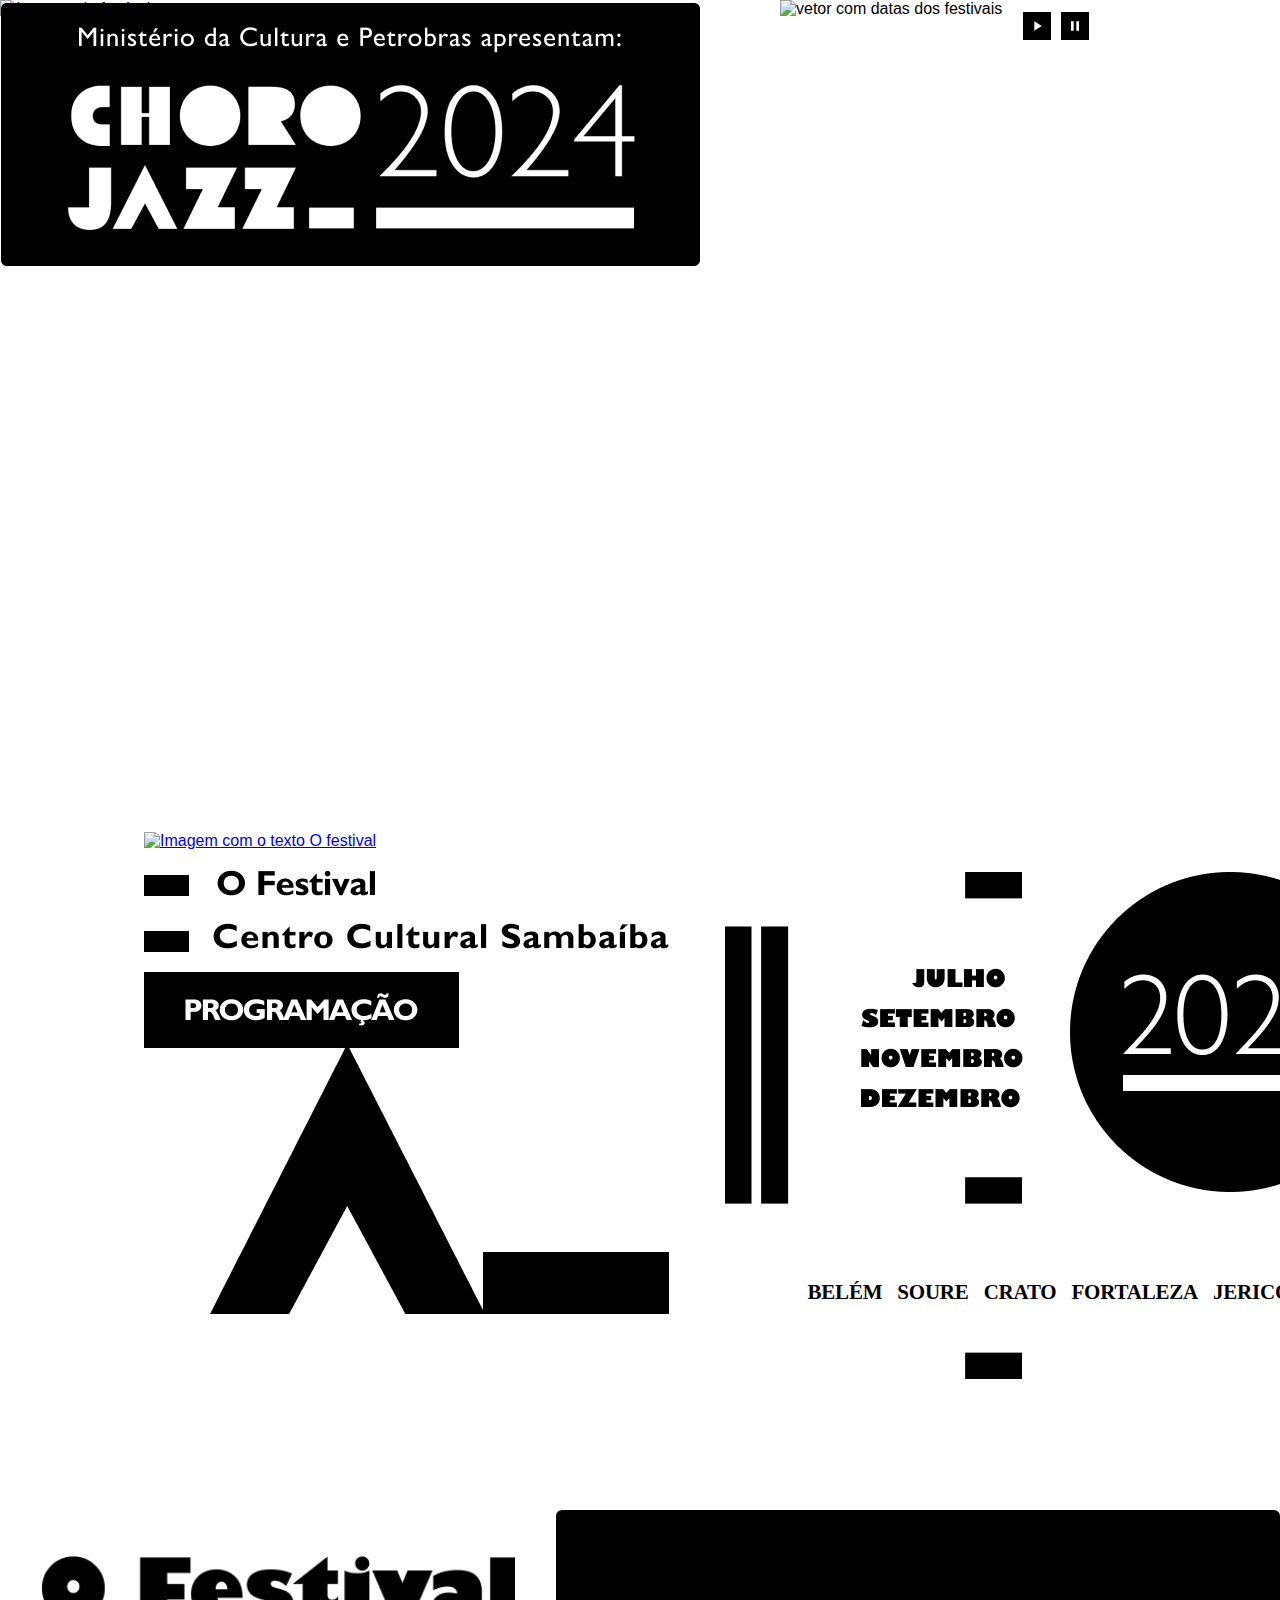
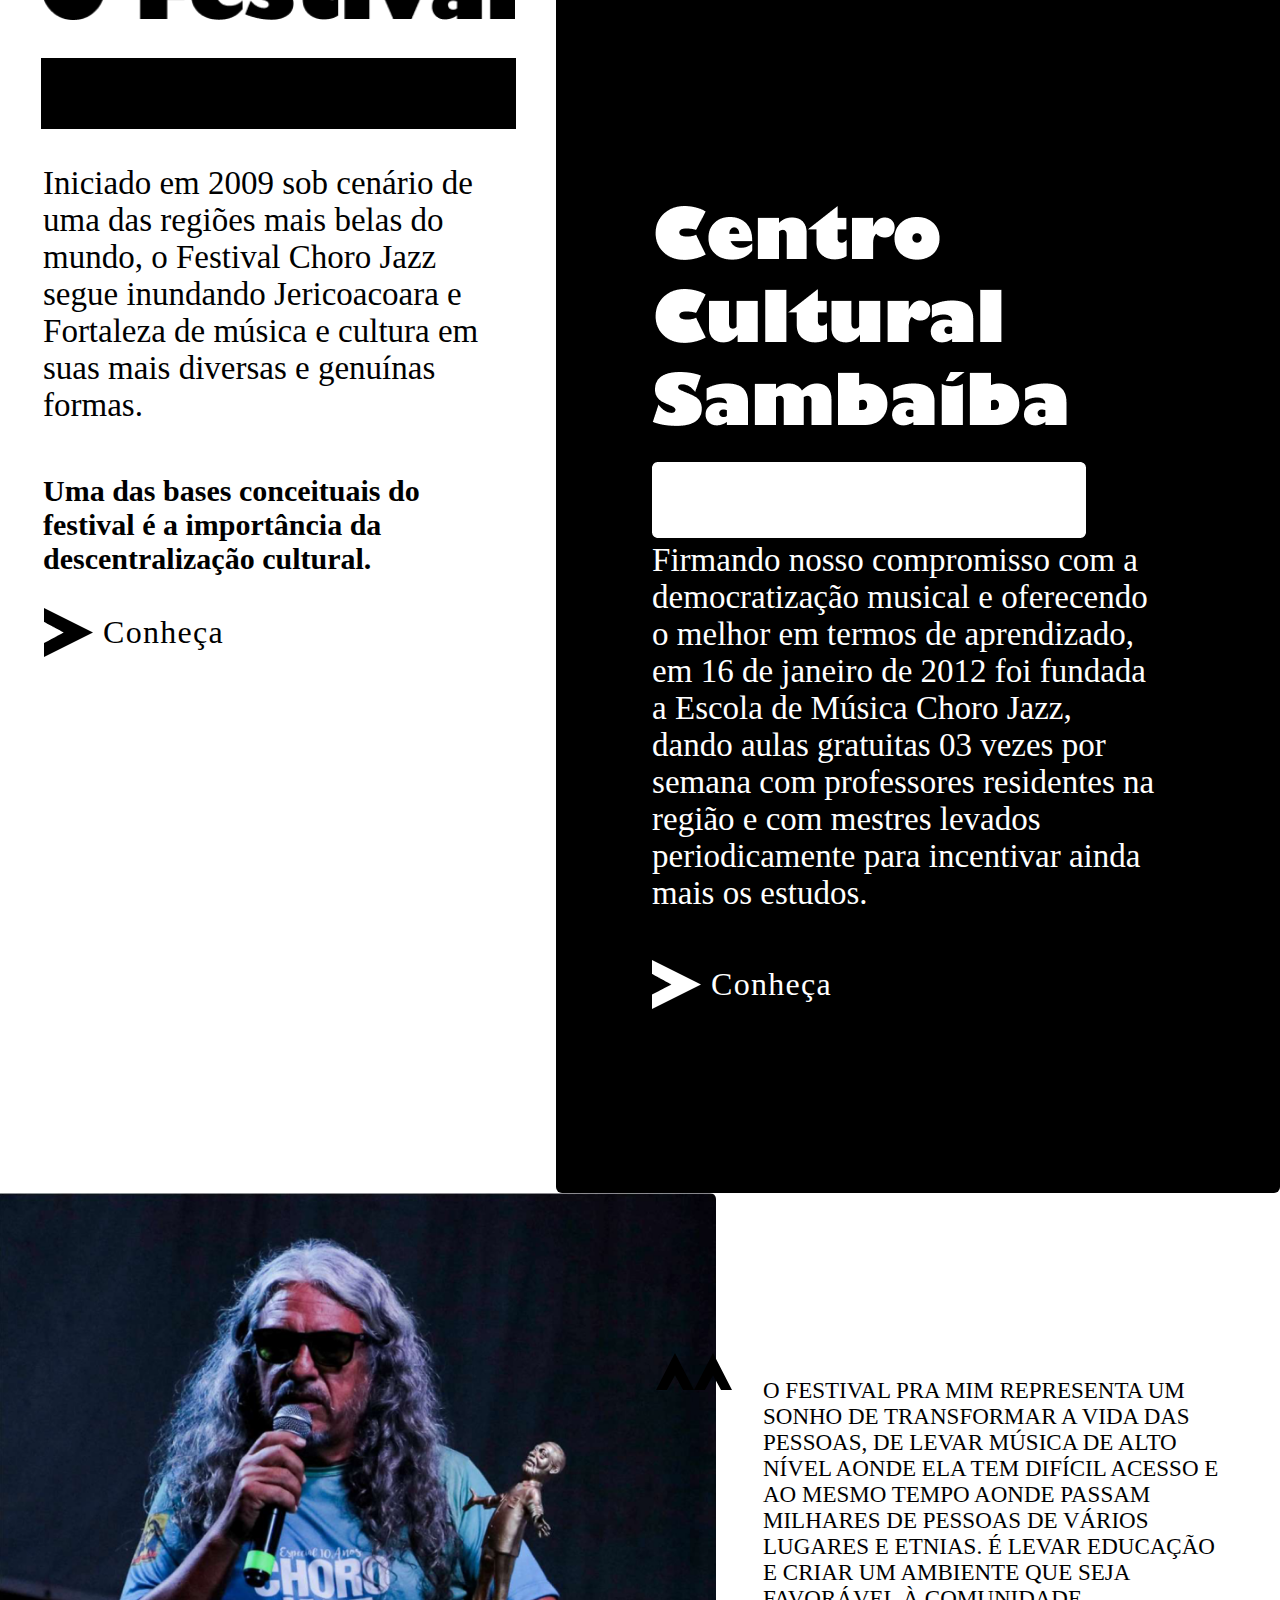
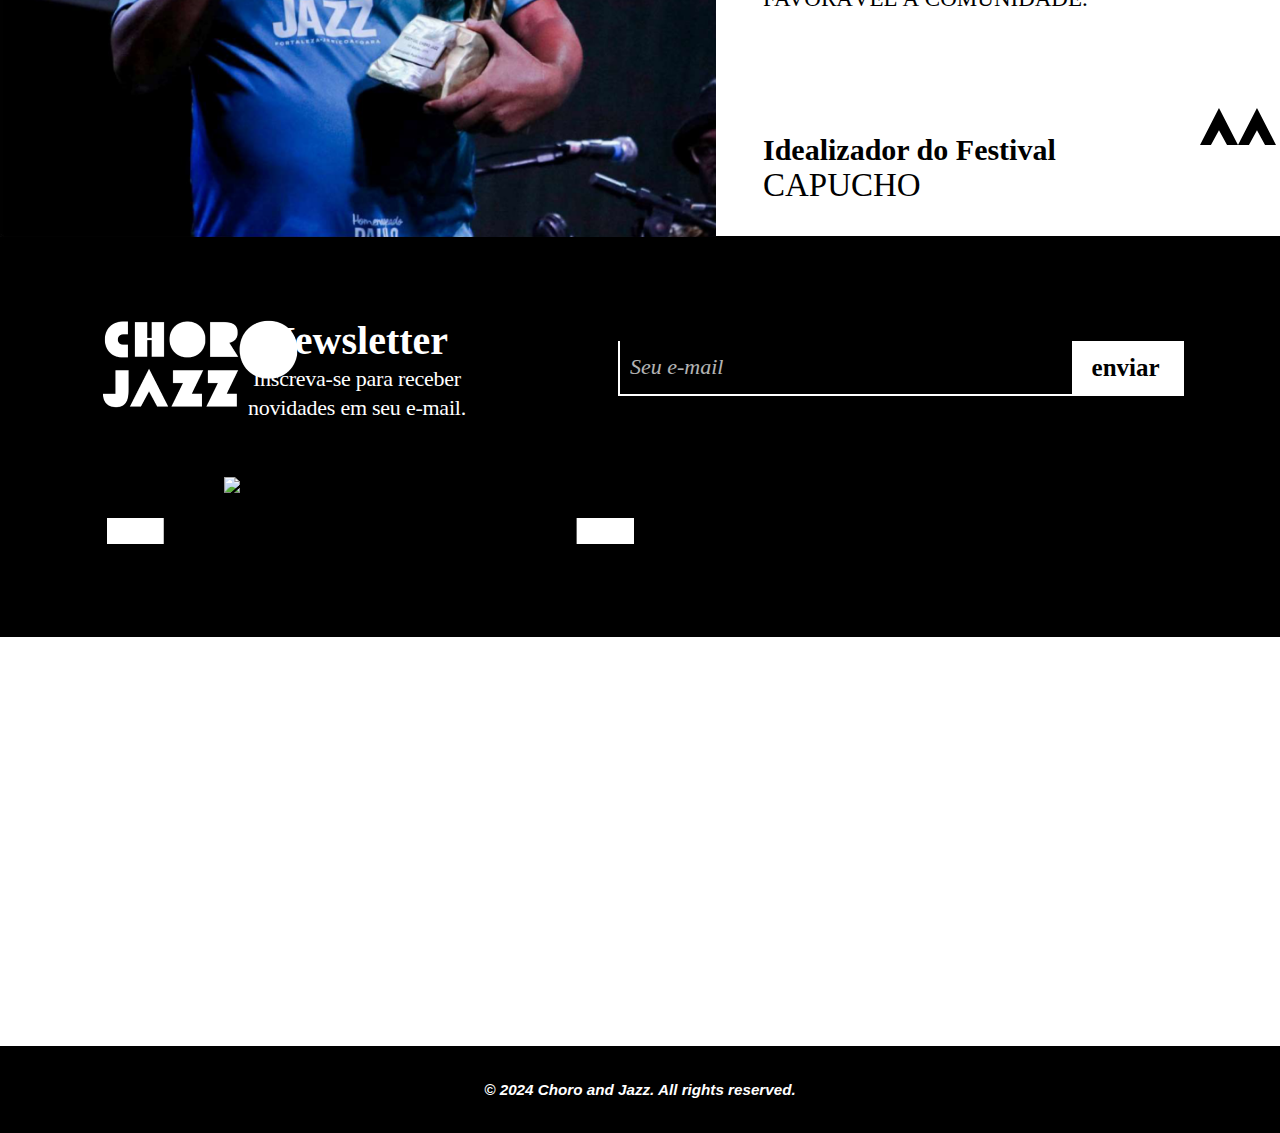
==== index.html @ 9f340dc6 "cookies, inclusão dos releases nos cards" ====
<!DOCTYPE html>
<html lang="pt-br">

<head>
    <meta charset="UTF-8" />
    <meta name="viewport" content="width=device-width, initial-scale=1.0" />
    <title>Choro Jazz Festival</title>
    <link rel="stylesheet" href="https://fonts.googleapis.com/css2?family=Gill+Sans+Ultra+Bold:wght@400&display=swap" />
    <link rel="stylesheet"
        href="https://fonts.googleapis.com/css2?family=Gill+Sans+Nova:ital,wght@0,300;0,400;0,500;0,600;0,700;1,400&display=swap" />
    <link rel="stylesheet" href="https://fonts.googleapis.com/css2?family=Gill+Sans+MT:wght@400;700&display=swap" />
    <link rel="stylesheet" href="index.css" />
</head>

<body>

    <header>
        <div class="image-container">
            <img class="rectangle-icon" src="public/images/capa.png" alt="Imagem do festival">
            <img class="logo-capa" src="assets/logo-capa.png" alt="Logo choro e jazz">
            <img class="vetor-capa" src="public/images/vectorcapa.png" alt="vetor com datas dos festivais">
            <div class="music-player">
                <audio id="audio" src="DÉO RIAN E REGIONAL IMPERIAL - 8ª EDIÇÃO FESTIVAL CHORO JAZZ.mp3"></audio>
                <button id="play" class="control-button">
                    <svg width="16" height="16" viewBox="0 0 24 24" fill="none" xmlns="http://www.w3.org/2000/svg">
                        <path d="M8 5V19L19 12L8 5Z" fill="white" />
                    </svg>
                </button>
                <button id="pause" class="control-button">
                    <svg width="16" height="16" viewBox="0 0 24 24" fill="none" xmlns="http://www.w3.org/2000/svg">
                        <path d="M6 19H10V5H6V19ZM14 5V19H18V5H14Z" fill="white" />
                    </svg>
                </button>
            </div>
        </div>
    </header>

    <section id="navegacao">

        <nav>
            <div class="nav-link">
                <ul class="festival-nav-link">
                    <li><a href="index.html"><img class="imagem-festival" src="public/images/inicio.png" alt="Imagem com o texto O festival"></a></li>
                    <li><a href="festival.html"><img class="imagem-festival" src="assets/festival.png" alt="Imagem com o texto O festival"></a></li>
                    <li><a href="sambaiba.html"><img class="imagem-sambaiba" src="assets/centrocultural.png" alt="Imagem Centro Cultural Samambaia"></a></li>
                    <li><a href="para.html"><img class="imagem-programacao" src="assets/programacao.png" alt="Imagem Programação"></a></li>
                </ul>
                <figure><img class="triangulo" src="assets/triangula.png" alt=""></figure>
            </div>
            <div class="year">
                <section>
                    <div class="meses">
                        <ul class="meses-list">
                            <li><img src="assets/julho.png" alt=""></li>
                            <li class="mesesNav"><img src="assets/setembro.png" alt=""></li>
                            <li class="mesesNav"><img src="assets/novembro.png" alt=""></li>
                            <li class="mesesNav"><img src="assets/dezembro.png" alt=""></li>
                        </ul>
                    </div>
                    <figure><img class="yearImg" src="assets/ano.png" alt=""></figure>
                </section>
                <ul class="meses-navigation">
                    <li><a href="para.html">Belém</a></li>
                    <li><a href="para.html">Soure</a></li>
                    <li><a href="crato.html">Crato</a></li>
                    <li><a href="fortaleza.html">Fortaleza</a></li>
                    <li><a href="jericoacora.html">Jericoacoara</a></li>
                </ul>
            </div>
        </nav>
    </section>
    <main>

        <section class="festival">

            <div class="collum">
                <figure>
                    <img class="fest" src="assets/ofestival.png" alt="">

                </figure>
                <figure><img class="retangulo" src="assets/rectangle-7.png" alt=""></figure>

                <p class="descricao-festival">Iniciado em 2009 sob cenário de uma das regiões mais belas do mundo, o
                    Festival Choro Jazz segue inundando Jericoacoara e Fortaleza de música e cultura em suas mais
                    diversas e genuínas formas.</p>
                <br>
                <p class="descricao-festival">
                    <span>Uma das bases conceituais do festival é a importância da descentralização cultural.</span>
                </p>


                <div class="vetorfest">
                    <a href="" target="_blank">
                        <img src="assets/Vector.png" alt="">
                        
                        <a href="festival.html"><span>Conheça</span></a>
                    </a>
                </div>

            </div>
            <div class="collum2">

                <div class="centro">
                    <figure>
                        <img class="cent" src="public/images/cent.png" alt="">

                    </figure>
                    <figure><img class="cent-retangulo" src="assets/retanguloBranco.png" alt="Retangulo branco">
                    </figure>

                    <p>Firmando nosso compromisso com a democratização musical e oferecendo o melhor em termos de
                        aprendizado, em 16 de janeiro de 2012 foi fundada a Escola de Música Choro Jazz, dando aulas
                        gratuitas 03 vezes por semana com professores residentes na região e com mestres levados
                        periodicamente para incentivar ainda mais os estudos.

                    </p>

                    <div class="vetor">
                        <a href="" target="_blank">
                            <img src="assets/vectorbranco.png" alt="">
                            
                            <a href="sambaiba.html"><span id="text">Conheça</span></a>
                        </a>
                    </div>
                </div>



            </div>

        </section>

        <section class="festival">

            <div class="collumFoto">

                <figure>
                    <img class="fotoCapucho" src="public/images/capuchofoto.png" alt="Fodo capucho">
                </figure>

            </div>

            <div class="collum3">

                <div class="setas">
                    <figure>
                        <img class="seta" src="assets/vetorcima.svg" alt="">

                    </figure>
                    <figure>
                        <img class="seta" src="assets/vetorcima.svg" alt="">

                    </figure>
                </div>

                <p id="capuchoText">O FESTIVAL PRA MIM REPRESENTA UM SONHO DE TRANSFORMAR A VIDA DAS PESSOAS, DE LEVAR
                    MÚSICA DE ALTO NÍVEL AONDE ELA TEM DIFÍCIL ACESSO E AO MESMO TEMPO AONDE PASSAM MILHARES DE PESSOAS
                    DE VÁRIOS LUGARES E ETNIAS. É LEVAR EDUCAÇÃO E CRIAR UM AMBIENTE QUE SEJA FAVORÁVEL À COMUNIDADE.
                </p>

                <div class="setas" id="seta2">
                    <figure>
                        <img class="seta" src="assets/vetorcima.svg" alt="">

                    </figure>
                    <figure>
                        <img class="seta" src="assets/vetorcima.svg" alt="">

                    </figure>
                </div>

                <div class="nameCapucho">
                    <p class="name">
                        CAPUCHO<br>
                        <span class="role">Idealizador do Festival</span>
                    </p>
                </div>


            </div>


        </section>
    </main>
    <footer class="shape-with-text-17">
        <div class="flex-row-b-18">
            <div class="logo-footer"><img class="logoFooter" src="assets/logo-footer-1.png" alt=""></div>
            <div>
                <div class="newsletter-container">
                    <h2 class="newsletter">Newsletter</h2>
                    <p class="inscreva">Inscreva-se para receber<br />novidades em seu e-mail.</p>
                </div>
            </div>
            <div style="display: flex; flex-direction: column; padding-top: 0.5em;">
                <form id="newsletterForm" action="https://formspree.io/f/mzzpbrlb" method="POST">
                    <div class="inputform">
                        <input type="email" id="email" name="email" class="rectangle-1a" placeholder="Seu e-mail" required>
                        <button type="submit" class="rectangle-1b">
                            <span class="enviar">enviar</span>
                        </button>
                    </div>
                </form>
                <div id="successMessage2" style="display:none; color:green; margin-top:10px;">Formulário enviado com sucesso!</div>
            </div>
        </div>
        <div class="vector-1d"></div>

   
    </footer>
     <!--Botão subir ao topo-->

     <!-- <button class="btn-topo" onclick="topFunction()" id="myBtn">Subir</button> -->

     <!---->
    <div vw class="enabled">
        <div vw-access-button class="active"></div>
        <div vw-plugin-wrapper>
          <div class="vw-plugin-top-wrapper"></div>
        </div>
      </div>
      <script src="https://vlibras.gov.br/app/vlibras-plugin.js"></script>
      <script>
        new window.VLibras.Widget('https://vlibras.gov.br/app');
      </script>


    <img class="patrocinios" src="public/images/regua web.png" alt="Régua de patrocinadores">
    <div class="reservados">
        <h3>© 2024 Choro and Jazz. All rights reserved.</h3>
    </div>

    <script src="script.js"></script>
    <script src="cookies.js"></script>
    <script src="formfooter.js"></script>

</body>


</html>
---- index.css ----
/* Reset de margens, paddings e box-sizing */
* {
    margin: 0;
    padding: 0;
    box-sizing: border-box;
}

html,
body {
    width: 100%;
    height: 100%;
}

/* Estilos gerais */
body {
    scrollbar-width: thin;
    scrollbar-color: #000 #ccc;
    line-height: normal;
    font-family: "Gill Sans Nova", sans-serif;
    /* Defina sua fonte padrão */
}

/* Container principal */
.main-container {
    overflow: hidden;
}

/* Garante que todos os elementos dentro de .main-container usem box-sizing: border-box */
.main-container,
.main-container * {
    box-sizing: border-box;
}

/* Remove outline padrão de inputs, selects, etc. */
input,
select,
textarea,
button {
    outline: 0;
}

/* Estilização da scrollbar para navegadores Webkit */
::-webkit-scrollbar {
    width: 12px;
    height: 12px;
}

::-webkit-scrollbar-thumb {
    background-color: #000;
    border-radius: 10px;
    border: 2px solid #fff;
}

::-webkit-scrollbar-track {
    background-color: #fff;
    border-radius: 10px;
}

.image-container {
    position: relative;
    display: flex;
    justify-content: center;
    align-items: flex-end;
    width: 100%;
    height: 776px;
    overflow: hidden;
}

.rectangle-icon {
    position: absolute;
    top: 0;
    left: 0;
    width: 100%;
    height: 100%;
    object-fit: cover;
    z-index: -1;
}


.logo-capa {
    border-radius: 6px;
    background-color: #000;
    width: 699px;
    height: 263px;
    position: absolute;
    bottom: 0;
    z-index: 0;
    top: 3px;
    left: 1px;
}


.vetor-capa {
    width: 100%;
    max-width: 500px;
    height: auto;
    position: absolute;
    top: 0;
    right: 0;
    z-index: 1;
}


/*navegação nova*/

#navegacao {
    display: flex;
    justify-content: center;
    width: 100%;
}

nav {
    display: flex;
    justify-content: space-around;
    align-items: center;
    margin-top: 5rem;
    margin-left: -33rem;
    width: 100%;

}

.nav-link {
    margin-left: 15rem;
}


.festival-nav-link {
    padding-left: 10rem;
    margin-top: -2rem;

}

.festival-nav-link li {
    list-style: none;
    padding: 0.5rem;
}

.triangulo {
    padding-left: 14.6em;
    margin-top: -1em;
}


.music-player {
    display: flex;
    align-items: center;
    gap: 10px;
    margin-bottom: 46rem;
    margin-left: 52rem;
    z-index: 2;
}

.control-button {
    padding: 6px;
    font-size: 6px;
    color: #fff;
    background-color: #000000;
    border: none;
    cursor: pointer;
    transition: background-color 0.3s ease;
    display: flex;
    align-items: center;
    justify-content: center;
}

.control-button:hover {
    background-color: #00000068;
}

.control-button svg {
    fill: #fff;
}

.year {
    display: flex;
    flex-direction: column;
    align-items: center;
    margin-left: 3em;

    width: 100%;
}

.year section {
    display: flex;
}

.yearImg {
    padding-left: 3rem;

}

.meses {
    background-image: url('assets/mesesBg.png');
    background-repeat: no-repeat;
    background-position: right;
    width: 297px;
    height: 507px;
}

.meses-list {
    margin-top: 5rem;
    padding-left: 8rem;

}

.meses-list li {
    list-style: none;
    padding-top: 1rem;
    justify-content: flex-end;
}

.meses-list li:first-child {
    padding-left: 3.7rem;
}

.mesesNav {
    padding-left: .5rem;
    width: 155px;
}

.meses-navigation {
    display: flex;
    width: 500px;
    gap: 15px;
    margin-top: -6rem;
}

.meses-navigation li {
    list-style: none;

}

.meses-navigation li a {
    text-decoration: none;
    text-transform: uppercase;
    color: #000;
    font-family: "Gill Sans Nova";
    font-size: 21px;
    font-style: normal;
    font-weight: 600;
    line-height: 94%;
    /* 19.74px */
    letter-spacing: -0.21px;
}

/*main*/
.festival {
    display: flex;
    justify-content: center;
    margin-top: 12rem;

}

.collum {
    display: flex;
    flex-direction: column;
    align-items: center;
    background: #FFF;
    margin-top: 6rem;
    flex: 1;
    height: 1187px;
}

.collum3 {
    display: flex;
    flex-direction: column;
    align-items: center;
    background: #FFF;
    margin-top: -12rem;
    flex: 1;
    width: 720px;
    height: 643px;
}

.collum3 p {
    display: flex;
    flex-direction: column-reverse;
    width: 470px;
    color: #000;
    font-family: "Gill Sans Nova";
    font-size: 33px;
    font-style: normal;
    font-weight: 400;
    padding-top: 2rem;

}

.collum3 p span {
    color: #000;
    font-family: "Gill Sans Nova";
    font-size: 30px;
    font-style: normal;
    font-weight: 700;

}

.collum2 {
    display: flex;
    flex-direction: column;
    justify-content: center;
    background: #FFF;
    min-height: 726px;
    flex: 1;



}

.fest {
    width: 475px;
    margin-top: -4rem;

}

.retangulo {
    padding-top: 34px;
    width: 475px;
}

.collum p {
    display: flex;
    flex-direction: column-reverse;
    width: 470px;
    color: #000;
    font-family: "Gill Sans Nova";
    font-size: 33px;
    font-style: normal;
    font-weight: 400;
    padding-top: 2rem;

}

.collum p span {
    color: #000;
    font-family: "Gill Sans Nova";
    font-size: 30px;
    font-style: normal;
    font-weight: 700;

}

.vetor {
    display: flex;
    justify-content: center;
    align-items: center;
    height: 49px;
    margin-right: 28rem;
    margin-top: 2rem;
}

/* Estilos do link */
.vetor a {
    display: flex;
    align-items: center;
    color: #000;
    font-family: "Gill Sans MT";
    font-size: 32px;
    font-style: normal;
    font-weight: 400;
    line-height: 94%;
    letter-spacing: 1.28px;
    text-decoration: none;
    text-align: center;
}

.vetor a img {
    margin-right: 10px;
}

.vetor a span {
    display: inline-block;
}

.vetorfest {
    display: flex;
    justify-content: center;
    align-items: center;
    height: 49px;
    margin-left: -18em;
    margin-top: 2rem;
}


.vetorfest a {
    display: flex;
    align-items: center;
    color: #000;
    font-family: "Gill Sans MT";
    font-size: 32px;
    font-style: normal;
    font-weight: 400;
    line-height: 94%;
    /* 30.08px */
    letter-spacing: 1.28px;
    text-decoration: none;
    text-align: center;
}

.vetorfest a img {
    margin-right: 10px;
}

.vetorfest a span {
    display: inline-block;
}

.collum2 {
    background-color: #000000;
    border-radius: 6px;
    padding: -9rem;
}

.centro {
    padding-top: 4rem;
    margin-left: 6rem;

}

.collum2 h1 {
    display: flex;
    align-items: flex-start;
    justify-content: flex-start;
    color: #FFF;
    width: 319px;
    font-family: "Gill Sans MT";
    font-size: 45px;
    font-style: normal;
    font-weight: 700;
    line-height: 110%;
    letter-spacing: 1.05px;
    text-decoration: none;
    z-index: 39;
}

.collum2 img {
    padding-top: 2rem;
}

.collum2 p {
    width: 505px;
    color: #FFF;
    font-family: "Gill Sans Nova";
    font-size: 33px;
    font-style: normal;
    font-weight: 400;
}

#text {
    padding-top: 2rem;
    color: #FFF;
}


.festival2 {
    margin-top: -15rem;
}

.setas {
    display: flex;
    justify-content: flex-start;
    margin-top: 10rem;
    margin-left: -38rem;
    margin-bottom: -3rem;
}


#capuchoText {

    display: flex;
    flex-direction: column;
    align-items: center;
    background: #FFF;
    flex: 1;
    color: #000;
    font-family: "Gill Sans Nova";
    font-size: 23px;
    font-style: normal;
    font-weight: 300;
    
    

}

.btn-topo {
    display: none; /* Inicialmente escondido */
    position: fixed;
    bottom: 20px;
    right: 20px;
    font-size: 16px;
    padding: 10px 20px;
    background-color: #000;
    color: white;
    border: none;
    border-radius: 5px;
    cursor: pointer;
}

.fotoCapucho {
    display: flex;
    flex-direction: column;
    align-items: center;
    flex: 1;
    width: 716px;
    min-height: 643px;
    left: -1px;
    margin-top: -12rem;
    border-radius: 0 6px 0 0;

}

#seta2 {
    margin-left: 0;
    margin-right: -30rem;
    margin-top: 0.5rem;
}

.name {
    color: #000;
    font-family: "Gill Sans Nova";
    font-size: 23px;
    font-style: normal;
    font-weight: 700;
    margin-bottom: 2rem;

}

.name span {
    color: #000;
    font-family: "Gill Sans Nova";
    font-size: 22px;
    font-style: normal;
    font-weight: 300;

}

.conheca {
    display: flex;
    align-items: flex-start;
    justify-content: flex-start;
    height: 2.53%;
    top: 89.3%;
    left: 23.52%;
    color: #FFF;
    font-family: "Gill Sans MT";
    font-size: 32px;
    font-style: normal;
    font-weight: 400;
    line-height: 94%;
    letter-spacing: 1.28px;
    text-decoration: none;
    z-index: 9;
}

.shape-with-text-17 {
    display: flex;
    width: 100%;
    height: 432px;
    background: #000000;
    flex-direction: column;
    margin-top: -2rem;
}

.flex-row-b-18 {
    display: flex;
    justify-content: space-between;
    padding: 6rem;

}

.newsletter-container {
    display: flex;
    flex-direction: column;
    align-items: center;
    margin-top: 1rem;
    margin-left: -13rem;

}


.newsletter {
    display: flex;
    align-items: flex-start;
    justify-content: center;
    color: #FFF;
    text-align: center;
    font-family: "Gill Sans Nova";
    font-size: 40px;
    font-style: normal;
    font-weight: 700;


}

.logo-footer {
    display: flex;
    justify-content: center;
    align-items: center;


}

.inputform {
    display: flex;
    justify-content: center;
    align-items: flex-end;
    margin-top: 2rem;

}

.rectangle-1a {
    width: 456px;
    height: 55px;
    background: transparent;
    border-left: 2px solid #FFF;
    border-bottom: 2px solid #FFF;
    border-right: 2px solid #FFF;
    border-top: none;
    color: #FFF;
    font-family: "Gill Sans Nova";
    font-size: 22px;
    font-style: italic;
    font-weight: 400;
    padding-left: 10px;
}

.rectangle-1a:focus {
    border-color: #FFF;
    background: transparent;
}

.rectangle-1a::placeholder {
    color: #FFF;
    opacity: 0.7;
}

.seu-e-mail {
    color: #FFF;
    font-family: "Gill Sans Nova";
    font-size: 22px;
    font-style: italic;
    font-weight: 400;
    line-height: 32.12px;
    text-align: center;
}



.rectangle-1b {
    border: none;
    width: 110px;
    height: 55px;
    background: #ffffff;
}

.enviar {
    display: flex;
    align-items: center;
    justify-content: flex-start;
    color: #000;
    font-family: "Gill Sans Nova";
    font-size: 25px;
    font-style: normal;
    font-weight: 700;
    margin-left: 1.1rem;

}

.inscreva {
    display: flex;
    align-items: flex-start;
    justify-content: center;
    width: 218px;
    height: 51.33%;
    top: 48.67%;
    left: 21.39%;
    z-index: 18;
    color: #FFF;
    text-align: center;
    font-family: "Gill Sans Nova";
    font-size: 22px;
    font-style: normal;
    font-weight: 500;
    line-height: 133%;
    letter-spacing: -0.242px;
}

.vector-1d {
    display: flex;
    align-items: flex-start;
    justify-content: flex-start;
    margin-left: 6.7rem;
    width: 527px;
    height: 26px;
    background: url(public/images/vectorpatrocinadores.png) no-repeat left;
}


.patrocinios {
    display: flex;
    flex-direction: column;
    align-items: center;
    margin-left: 14rem;
    margin-top: -10rem;
    margin-bottom: -5rem;
    width: 1188px;
    height: 649px;

}

.reservados {
    display: flex;
    align-items: center;
    justify-content: center;
    color: #ffffff;
    background-color: #000;
    width: 100%;
    height: 87px;
    text-align: left;
    font-family: 'GillSansNova-BookItalic', sans-serif;
    font-weight: 400;
    font-style: italic;
    font-size: 13px;
    line-height: normal;
}

@media only screen and (min-width: 768px) and (max-width: 1024px) {

   

    .logo-capa {
        border-radius: 6px;
        background-color: #000;
        position: absolute;
        bottom: 0;
        z-index: 0;
        top: 3px;
        left: 1px;
    }

    .vetor-capa {
        display: none;
    }

    .music-player {
        display: flex;
        align-items: center;
        margin-left: 43rem;
    }

    .control-button {
        padding: 6px;
        font-size: 6px;
        color: #fff;
        background-color: #000000;
        border: none;
        cursor: pointer;
        transition: background-color 0.3s ease;
        display: flex;
        align-items: center;
        justify-content: center;
    }

    .control-button:hover {
        background-color: #00000068;
    }

    .control-button svg {
        fill: #fff;
    }


    .triangulo {
        margin-right: -3rem;
        margin-left: -0.1rem;
    }

    #navegacao {
        display: flex;
        justify-content: center;
        width: 100%;
        margin-left: rem;
    }

    nav {
        display: flex;
        flex-direction: column;
        align-items: center;
        margin-top: 5rem;
        width: 100%;
        gap: 7rem;
    }

    .nav-link {
        margin-bottom: 3rem;

    }

    .year {
        display: flex;
        flex-direction: column;
        align-items: center;
        width: 100%;
        margin-left: 24rem;
    }

    .meses-navigation li a {
        font-size: 24px;
    }

    .festival {
        display: flex;
        flex-direction: column;
        align-items: center;
        padding-top: 10rem;
        gap: 5rem;
    }

    .centro {
        width: 80%;
        height: 1650px;
        margin-left: 7rem;

    }

    .cent {
        width: 559px;
        height: 313px;


    }

    .cent-retangulo {
        width: 560px;
        height: 90px;


    }

    .collum2 p {
        display: flex;
        background-color: #000000;
        border-radius: 6px;
        margin-top: 4rem;
        width: 77%;
        font-size: 40px;

    }

    .festival {
        display: flex;
        justify-content: center;
        margin-top: 12rem;

    }

    .fest {
        width: 675px;

    }

    .retangulo {
        padding-top: 34px;
        width: 675px;
    }

    .collum p {
        width: 77%;
        font-size: 40px;

    }

    .collum3 {
        margin-top: 1rem;
    }

    .collum p span {
        font-size: 47px;
        

    }

    .vetor {
        margin-left: 1.9rem;
        margin-top: 2rem;
    }

    .vetor img {
        width: 45px;
    }

    .vetorfest {
        padding: 6rem;
        margin-left: -24rem;
    }

    .vetorfest img {
        width: 55px;
    }

    .vetorfest a span {
        font-size: 55px;
    }

    .vetor a span {
        font-size: 46px;
    }

    .fotoCapucho {
        display: flex;
        flex-direction: column;
        align-items: center;
        margin-top: -22rem;
        width: 873px;
        height: 671px;
        border-radius: 6px;

    }

    #capuchoText {
        padding: 9rem;
        display: flex;
        flex-direction: column;
        align-items: center;
        font-size: 30px;
        margin-top: 1rem;
        width: 110%;
    }

    .setas {
        display: none;
    }

    .name {
        margin-top: -7rem;
        margin-left: -2rem;
    }

    .flex-row-b-18 {
        display: flex;
        flex-direction: column;
        align-items: flex-start;
        margin-top: -2rem;

    }

    .newsletter-container {
        display: flex;
        flex-direction: column;
        align-items: center;
        margin-top: -7rem;
        margin-left: 16rem;

    }

    .rectangle-1a {
        width: 350px;
        margin-left: 0.7rem;
    }


    .patrocinios {
        width: 739px;
        height: 466px;
        margin-left: 4rem;  

}
}


/* Media Query para celulares */
@media only screen and (min-width: 320px) and (max-width: 767px) {


   
    .logo-capa {
        border-radius: 6px;
        background-color: #000;
        width: 397px;
        height: 143px;
        position: absolute;
        top: 3px;
        left: 1px;
    }

    .vetor-capa {
        display: none;
    }

    .festival-nav-link img {
        max-width: 100%;
        height: auto;
        display: block;

    }

    .imagem-festival {
        width: 159px;
    }

    .music-player {
        margin-bottom: 37rem;
        margin-left: 19rem;
    }

    .triangulo {
        margin-left: -11em;
        height: 212px;

    }

    .vector-programacao {
        display: flex;
        margin-left: 11.1rem;
        margin-top: 4.7rem;
    }

    #navegacao {
        display: flex;
        justify-content: center;
        width: 100%;
        margin-left: 4em;
    }

    nav {
        margin-top: 5rem;
        margin-left: -43rem;
        width: 100%;
        margin-top: -22rem;
    }

    .nav-link {
        margin-bottom: 3rem;
    }

    .meses {
        margin-left: -36rem;
        margin-top: 49rem;
    }

    .meses-navigation {
        list-style-type: none;
        padding: 0;
        margin-right: 44.6rem;
    }

    .meses-navigation li {
        margin-bottom: 0.5rem;

    }

    .meses-navigation li a {
        display: block;
        font-size: 12px;
        font-weight: 800;
        text-decoration: none;
        color: #000;
    }

    .yearImg {
        margin-left: -25rem;
        margin-bottom: -102rem;
    }


    .festival {
        display: flex;
        flex-direction: column;
        align-items: center;
        padding-top: 30rem;
        gap: 5rem;

    }

    .centro {
        height: 1090px;
        margin-left: -3rem;

    }

    .cent {
        width: 359px;
        height: 213px;
        margin-left: 4rem;

    }

    .cent-retangulo {
        width: 360px;
        height: 90px;
        margin-left: 4rem;

    }

    .centro p {
        width: 80%;
        font-size: 28px;
        margin-left: 4rem;
        margin-top: 3rem;

    }

    .vetor {
        padding: 2rem;
        margin-right: 8rem;
    }

    .vetor img {
        width: 35px;
    }

    .vetorfest {
        padding: 2rem;
        margin-left: -11rem;
    }

    .vetorfest img {
        width: 35px;
    }


    .fest {
        width: 375px;
        margin-top: 3rem;
    }

    .retangulo {
        width: 375px;
        height: 86px;
        margin-top: -1rem;
    }

    .collum p {
        width: 90%;
        font-size: 30px;

    }

    .collum p span {
        font-size: 28px;

    }

    #capuchoText {
        display: flex;
        flex-direction: column;
        align-items: center;
        font-size: 16px;
        margin-top: 1rem;
    }

    .setas {
        display: none;
    }

    .fotoCapucho {
        display: flex;
        flex-direction: column;
        align-items: center;
        width: 783px;
        height: 671px;
        border-radius: 6px;

    }

    .patrocinios {
        width: 381px;
        height: 241px;
        margin-left: 1rem;
        margin-top: 0.1rem;
        margin-bottom: 1rem;
    }

}
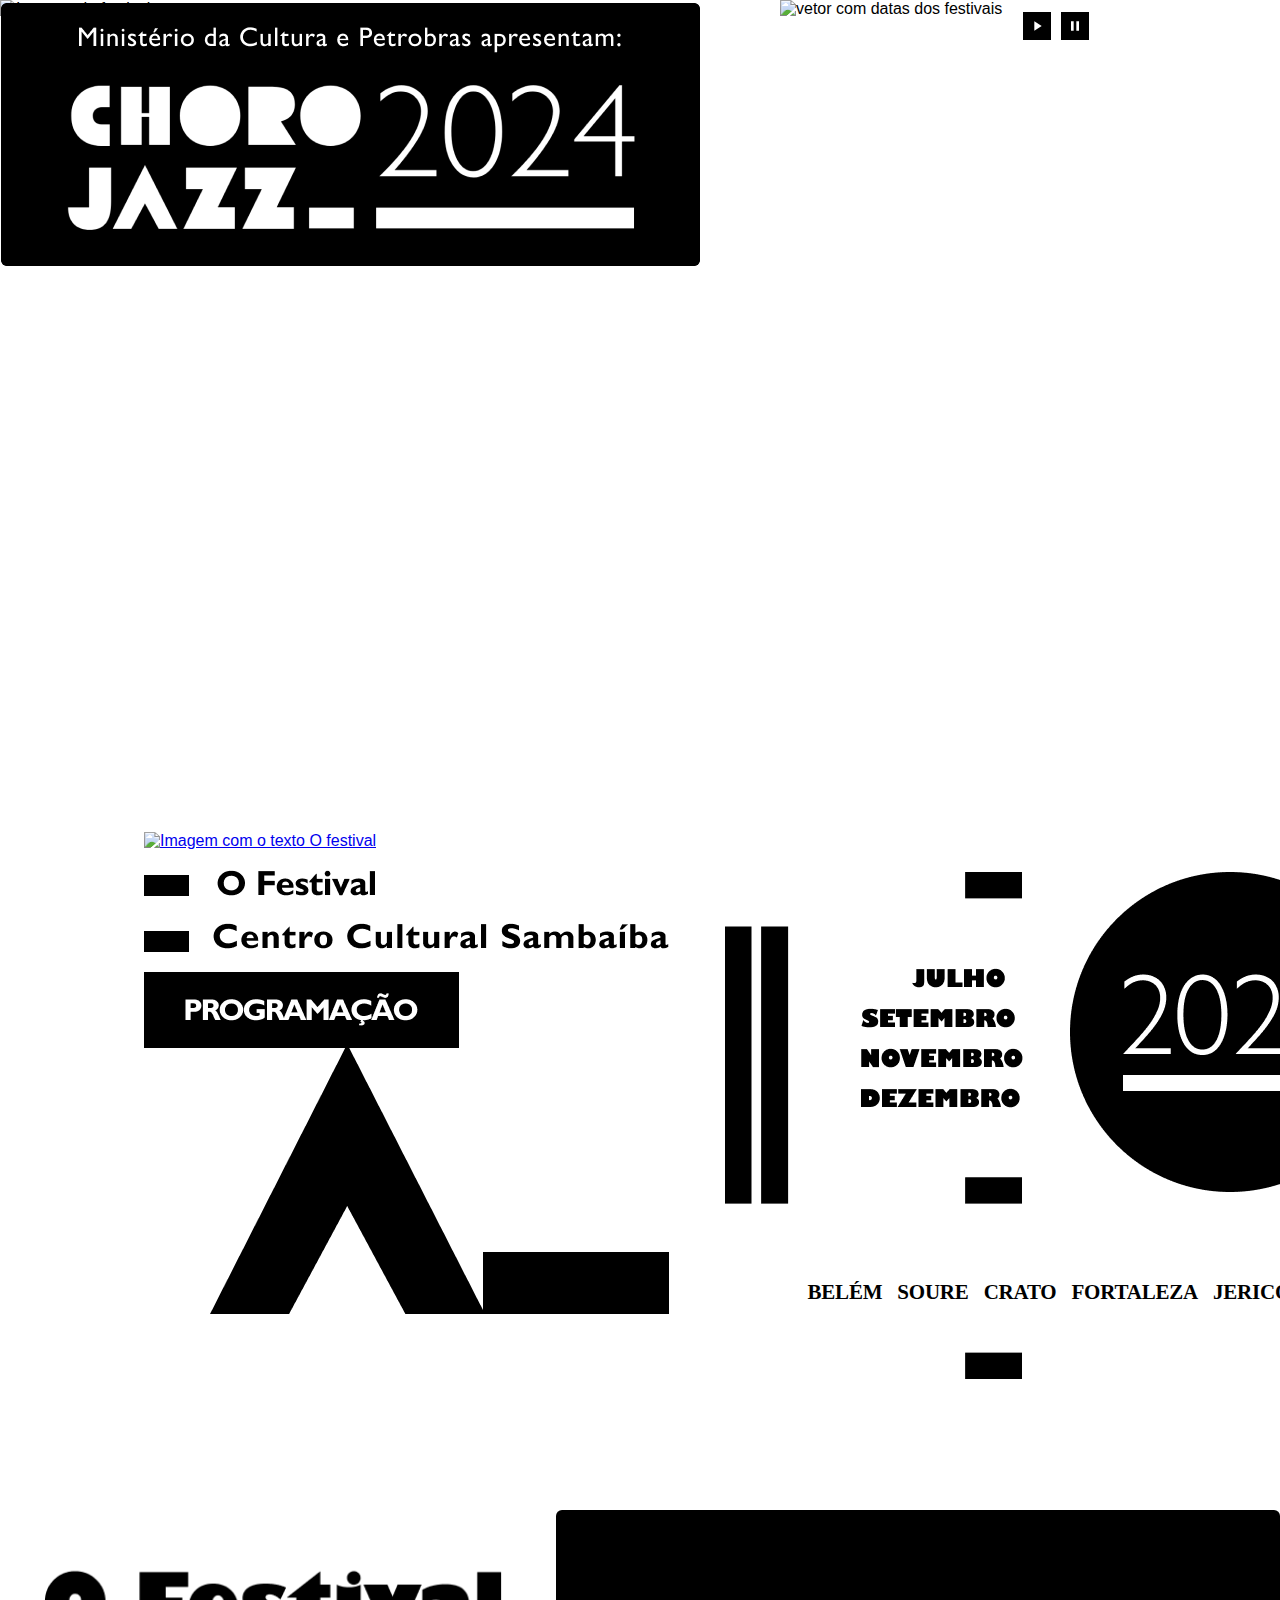
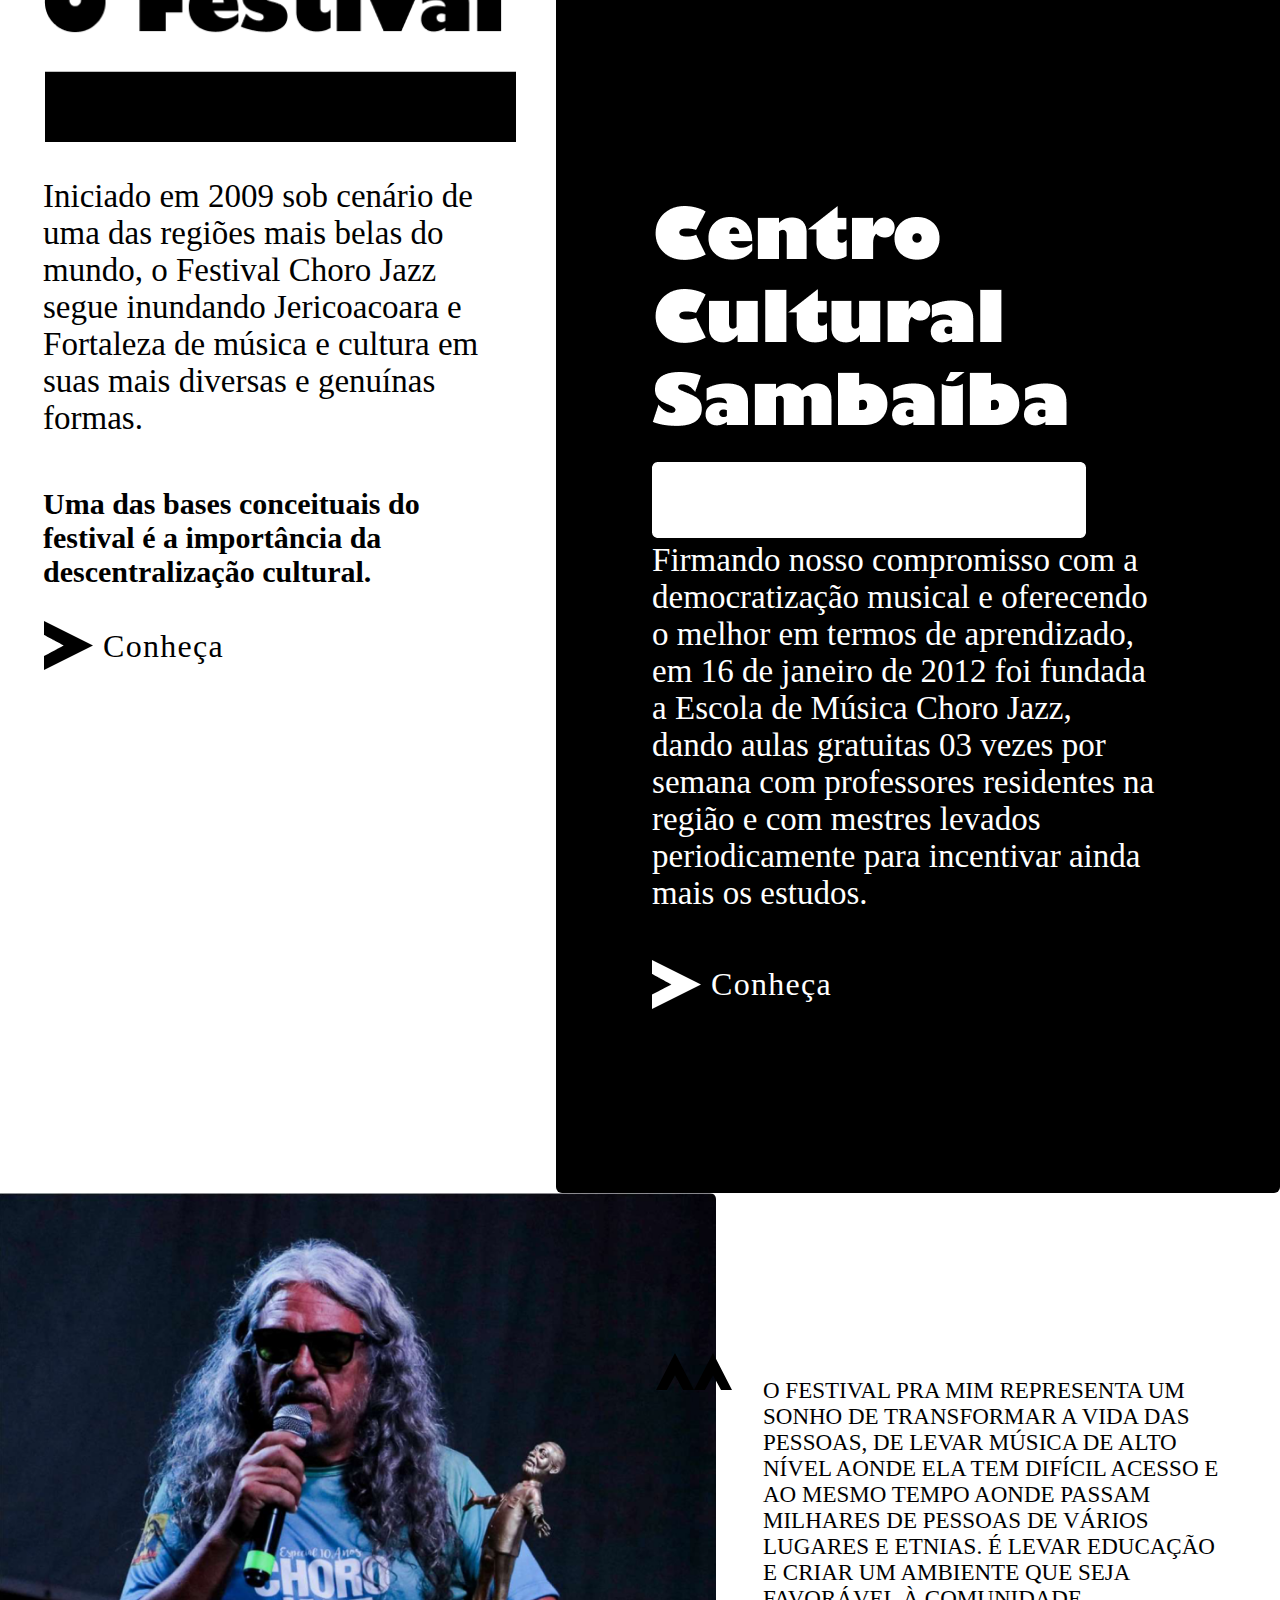
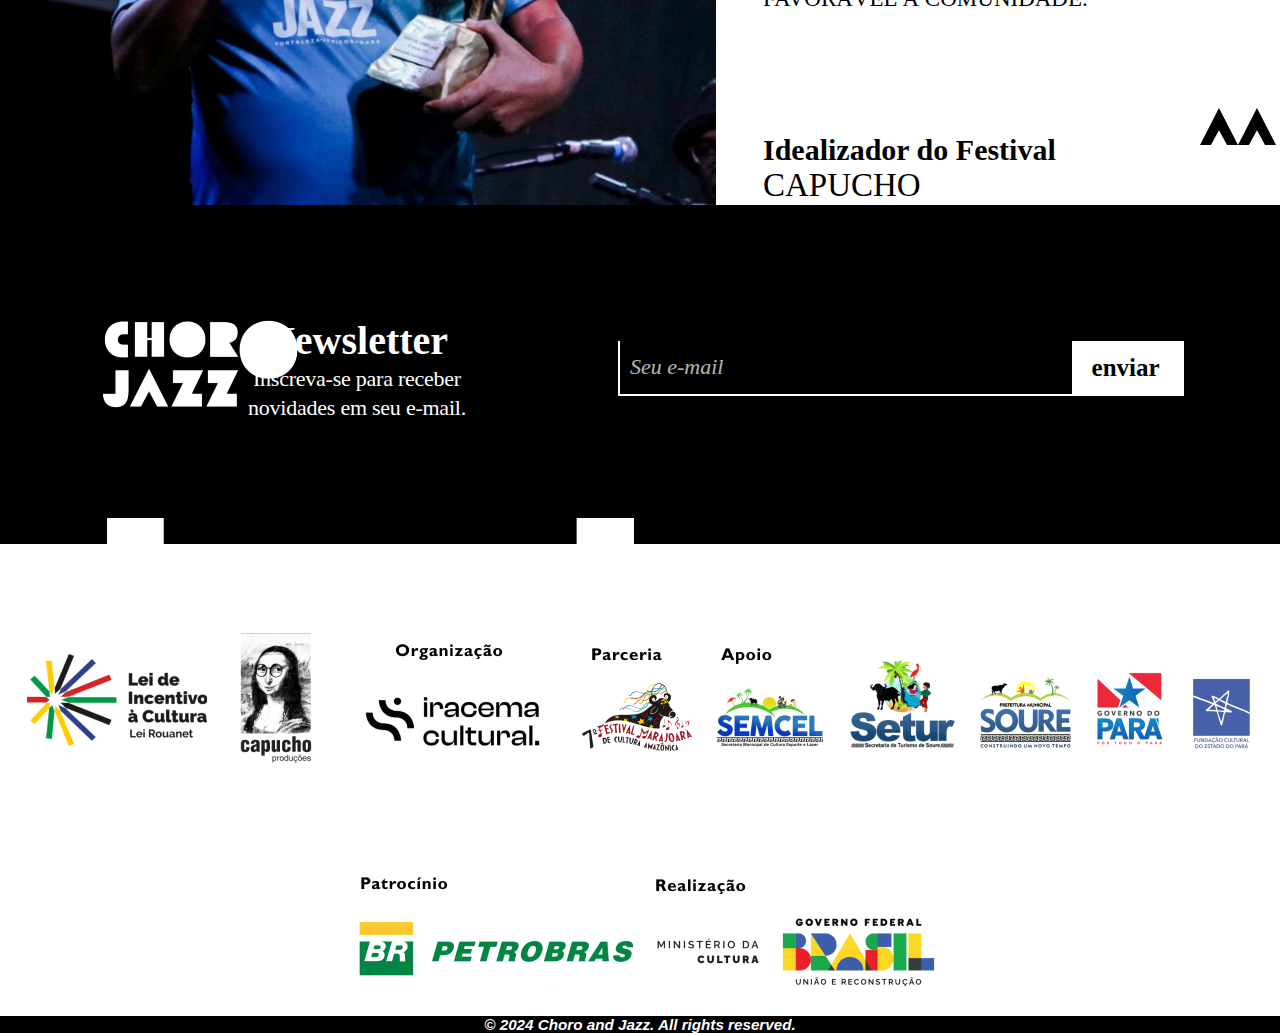
==== commit c06af8ed: "troca das imagens dos patrocinadores no index" ====
--- a/index.html
+++ b/index.html
@@ -20,7 +20,7 @@
             <img class="logo-capa" src="assets/logo-capa.png" alt="Logo choro e jazz">
             <img class="vetor-capa" src="public/images/vectorcapa.png" alt="vetor com datas dos festivais">
             <div class="music-player">
-                <audio id="audio" src="DÉO RIAN E REGIONAL IMPERIAL - 8ª EDIÇÃO FESTIVAL CHORO JAZZ.mp3"></audio>
+                <!-- <audio id="audio" src="DÉO RIAN E REGIONAL IMPERIAL - 8ª EDIÇÃO FESTIVAL CHORO JAZZ.mp3"></audio> -->
                 <button id="play" class="control-button">
                     <svg width="16" height="16" viewBox="0 0 24 24" fill="none" xmlns="http://www.w3.org/2000/svg">
                         <path d="M8 5V19L19 12L8 5Z" fill="white" />
@@ -74,11 +74,12 @@
         <section class="festival">
 
             <div class="collum">
+                
                 <figure>
                     <img class="fest" src="assets/ofestival.png" alt="">
 
                 </figure>
-                <figure><img class="retangulo" src="assets/rectangle-7.png" alt=""></figure>
+              
 
                 <p class="descricao-festival">Iniciado em 2009 sob cenário de uma das regiões mais belas do mundo, o
                     Festival Choro Jazz segue inundando Jericoacoara e Fortaleza de música e cultura em suas mais
@@ -207,6 +208,59 @@
 
    
     </footer>
+
+    <section class="patocinio-container" style="display: flex; flex-direction: column; align-items:baseline; justify-content: space-around; gap:20px; width: 100%; margin: 0 auto;">
+     
+
+        <section style="display: flex; flex-wrap: wrap; gap: 20px; margin: 5rem auto; justify-content: stretch; align-items: center;">
+
+            <a href="#">
+                <img src="./assets/lei.png" alt="" style="display: flex; margin: 0 auto;">
+            </a>
+            <div style="display: flex; flex-direction: column;">
+                <a href="#"> <img src="./assets/capuchoPatrocinio.png" alt="Imagem Capucho Produções"></a>
+               
+            </div>
+            <div style="display: flex; flex-direction: column; justify-content: center; align-items: center; ">
+                
+                <a href="#"> <img src="./assets/iracema.png" alt="Logo Iracema Cultural "></a>
+            </div>
+            <div style="display: flex; flex-direction: column; justify-content: center;">
+                
+                <a href="#"> <img src="./assets/festivalMarajoara.png" alt="Imagem Capucho Produções"></a>          
+            </div>
+            <div style="display: flex; flex-direction: column; flex-wrap: wrap;">
+                
+                <div style="display: flex; gap:20px; justify-content: space-around; align-items: baseline; flex-wrap: wrap;" >
+                    <a href="#">   <img src="./assets/semcel.png" alt="Logo Semcel"></a>
+                 <a href=""><img src="./assets/setur.png" alt="Logo Setur"></a>
+                    <a href="">  <img src="./assets/soureLogo.png" alt="Logo Cidade Soure"></a>
+                  <a href=""><img src="./assets/governoPara.png" alt="Logo Governo do Pará"></a>
+                    
+                   <a href="">
+                    <img src="./assets/fundacao.png" alt="Logo de cultura Estado do Pará">
+                   </a>
+                </div>
+            </div>
+        </section>
+
+        <section class="patrocio-content" style="display: flex; margin: 0 auto; flex-wrap: wrap; padding-bottom: 1em;">
+            <div>
+               <a href="">
+                <img src="./assets/petrobras.png" alt="Logo da Petrobrás">
+               </a>
+            </div>
+
+            <div>
+                <a href="">
+                 <img src="./assets/federal.png" alt="Logo do Governo Federal">
+                </a>
+             </div>
+
+        </section>
+
+
+    </section>
      <!--Botão subir ao topo-->
 
      <!-- <button class="btn-topo" onclick="topFunction()" id="myBtn">Subir</button> -->
@@ -224,7 +278,8 @@
       </script>
 
 
-    <img class="patrocinios" src="public/images/regua web.png" alt="Régua de patrocinadores">
+    <!-- <img class="patrocinios" src="public/images/regua web.png" alt="Régua de patrocinadores"> -->
+     
     <div class="reservados">
         <h3>© 2024 Choro and Jazz. All rights reserved.</h3>
     </div>
--- a/index.css
+++ b/index.css
@@ -9,6 +9,8 @@
 body {
     width: 100%;
     height: 100%;
+    display: flex;
+    flex-direction: column;
 }
 
 /* Estilos gerais */
@@ -970,17 +972,21 @@
 /* Media Query para celulares */
 @media only screen and (min-width: 320px) and (max-width: 767px) {
 
+   
 
    
     .logo-capa {
         border-radius: 6px;
         background-color: #000;
-        width: 397px;
+        width: 377px;
         height: 143px;
         position: absolute;
         top: 3px;
-        left: 1px;
-    }
+        left: 0;
+    }
+
+
+
 
     .vetor-capa {
         display: none;
@@ -1170,4 +1176,37 @@
         margin-bottom: 1rem;
     }
 
-}
+   
+
+    .flex-row-b-18{
+        flex-direction: column;
+    }
+
+    .newsletter-container{
+        flex-direction: column !important;
+        justify-content: center;
+        margin-left: 0;
+
+}
+
+.inscreva{
+    font-size: 18px;
+}
+
+.newsletter-form {
+    width: 100%;
+   
+}
+
+.newsletter-form input{
+    width: 200px;
+    
+}
+
+.enviar{
+width: 60px;
+font-size: 16px;
+  
+}
+
+}
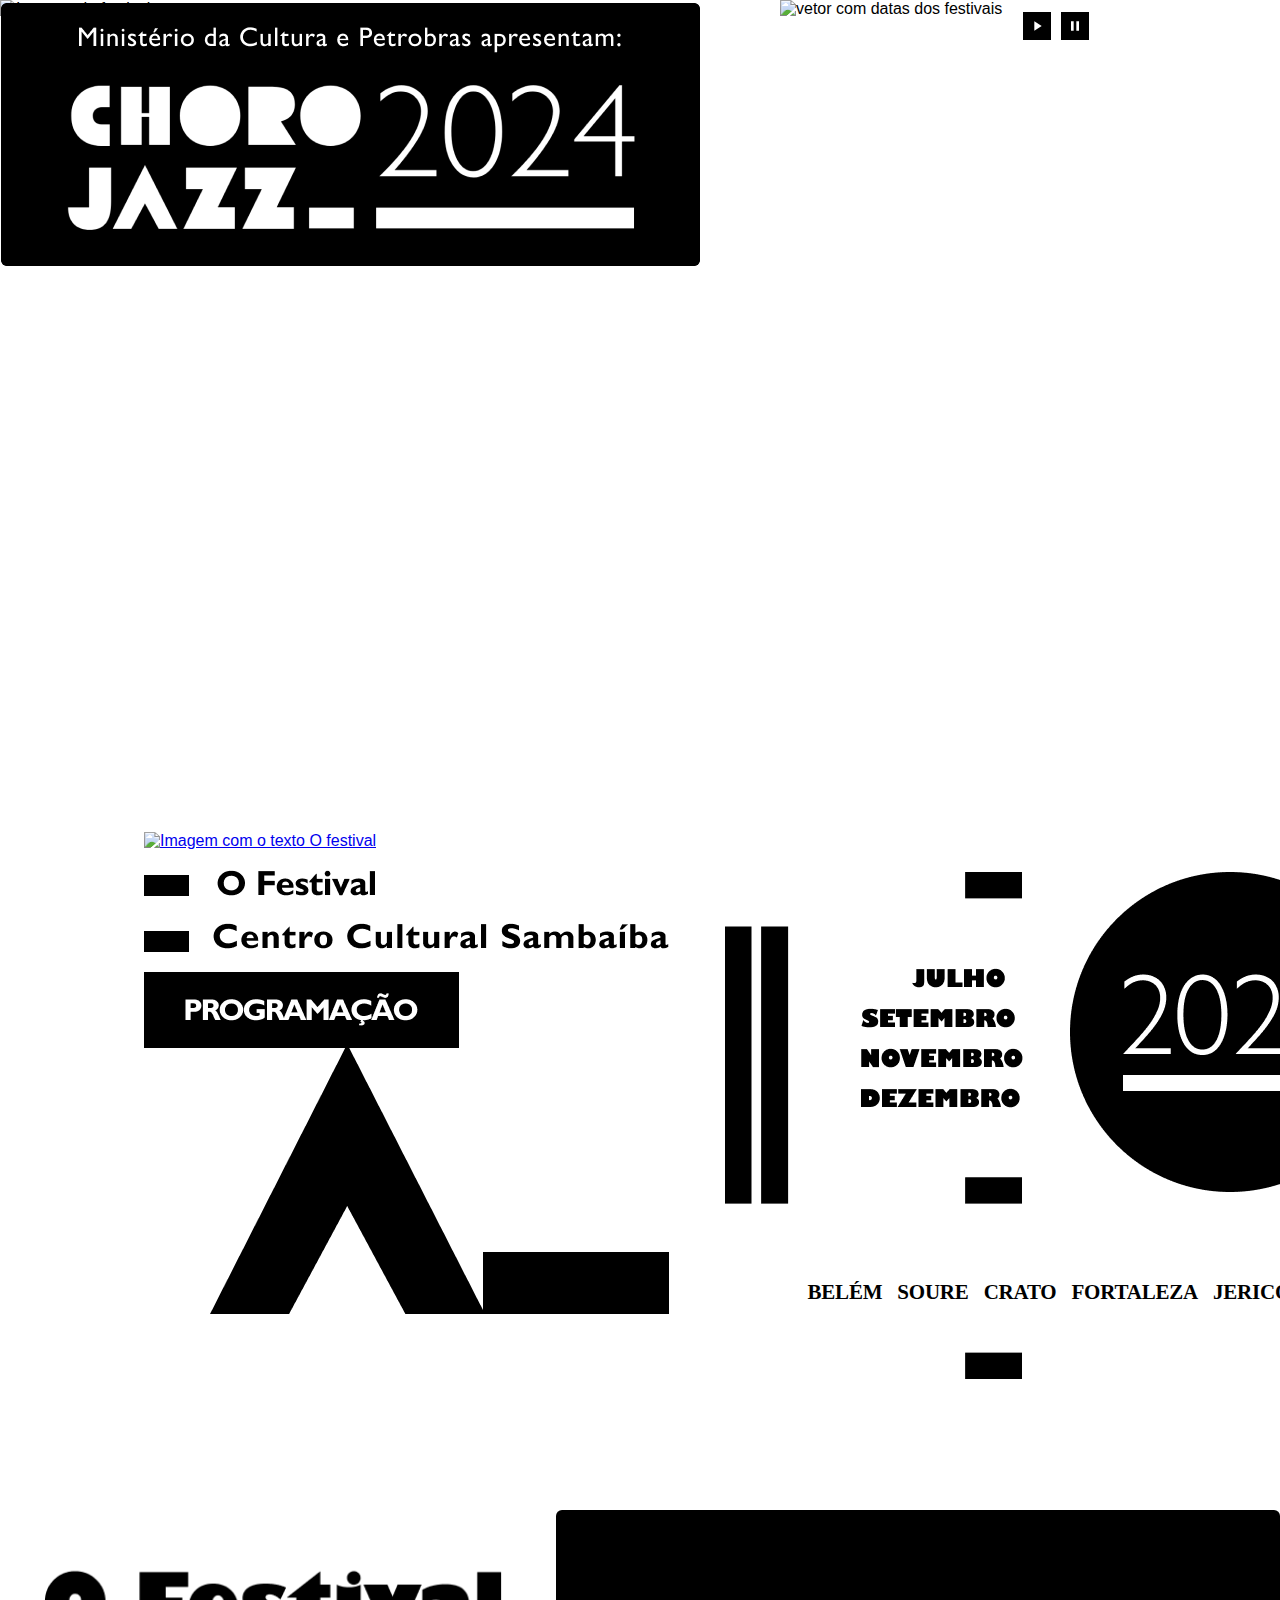
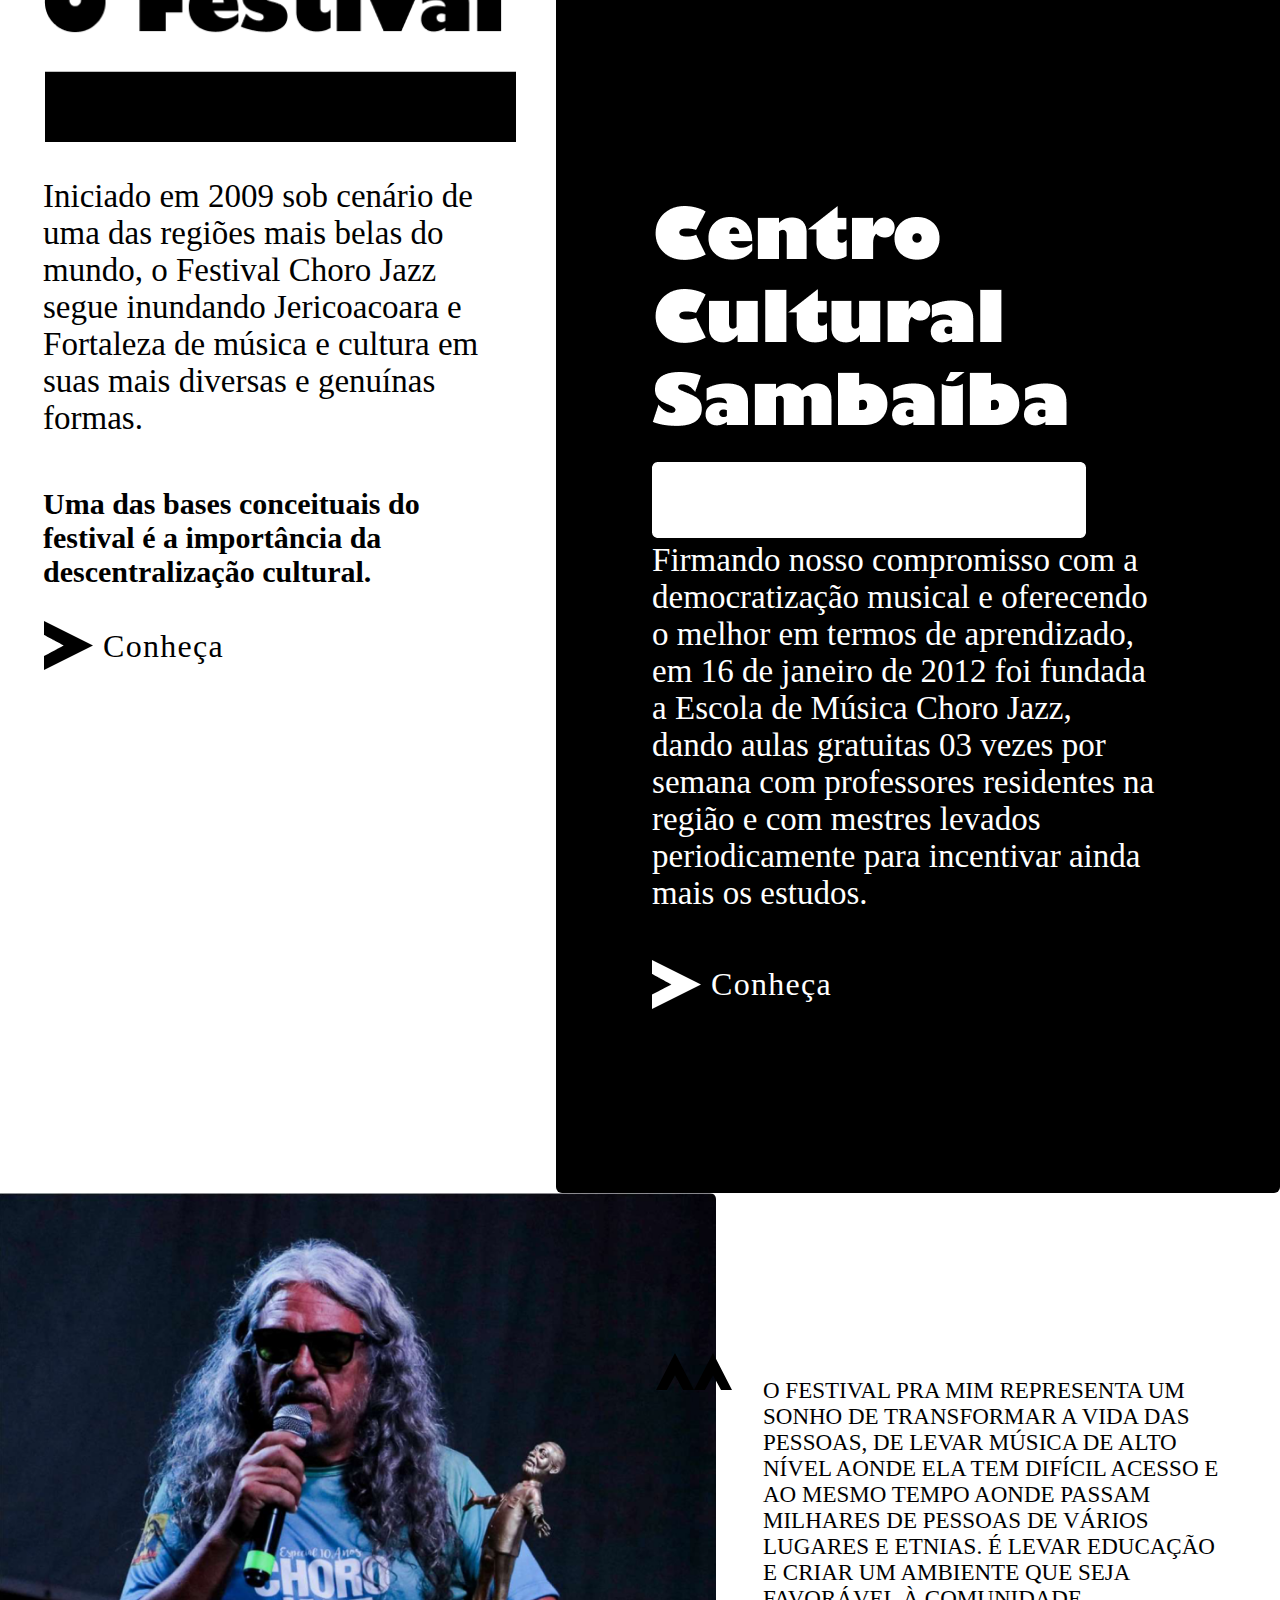
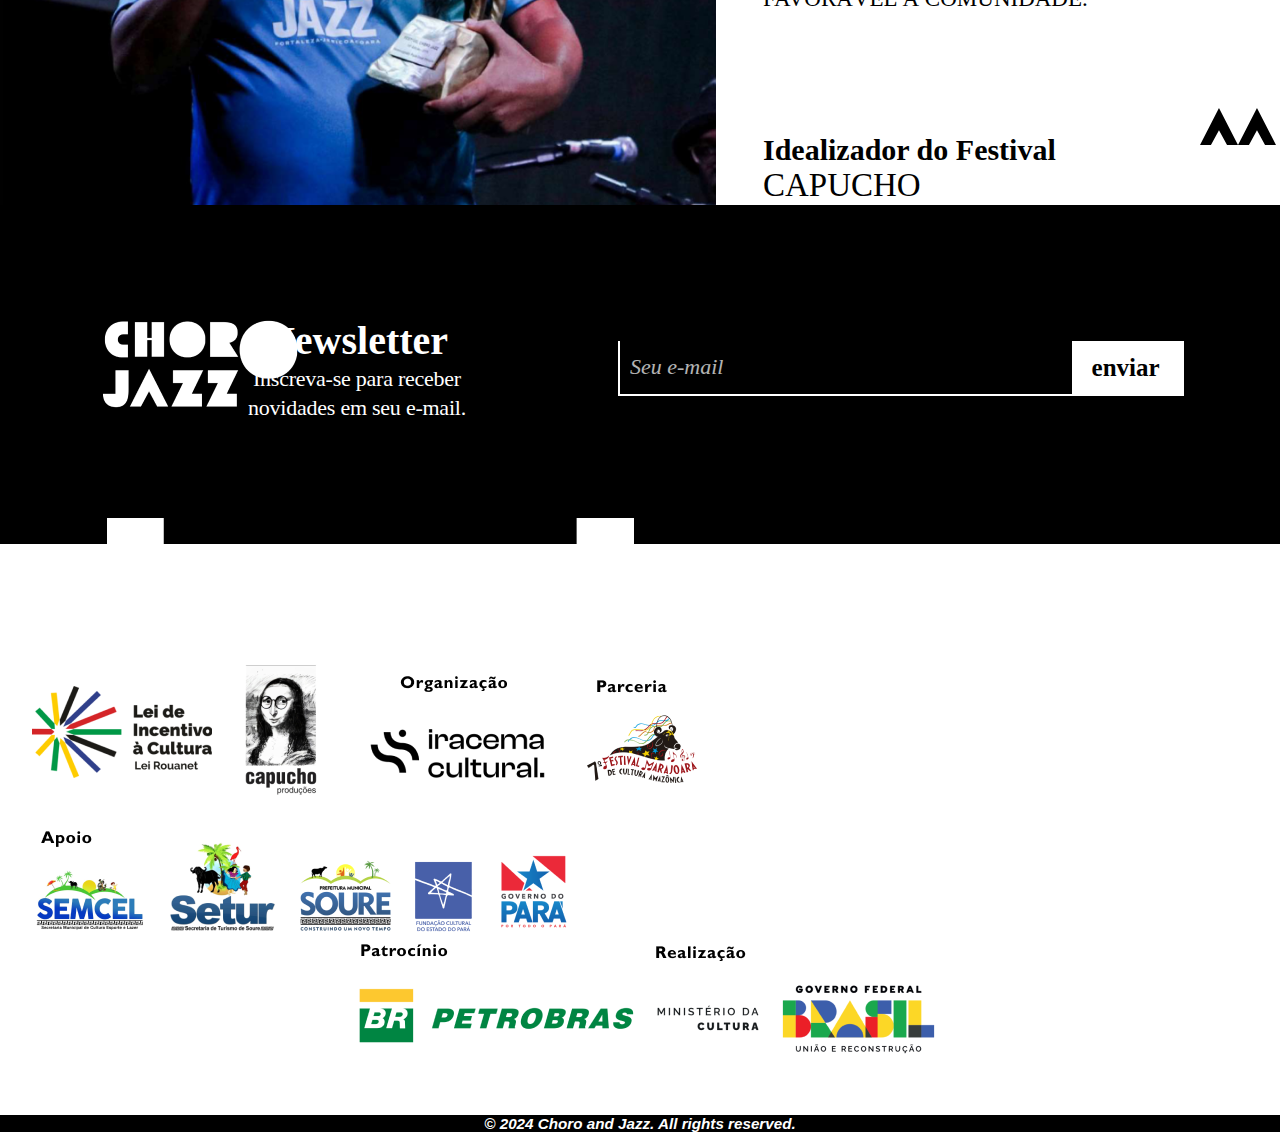
==== commit b9f0f100: "responsividade das paginas" ====
--- a/index.html
+++ b/index.html
@@ -6,8 +6,7 @@
     <meta name="viewport" content="width=device-width, initial-scale=1.0" />
     <title>Choro Jazz Festival</title>
     <link rel="stylesheet" href="https://fonts.googleapis.com/css2?family=Gill+Sans+Ultra+Bold:wght@400&display=swap" />
-    <link rel="stylesheet"
-        href="https://fonts.googleapis.com/css2?family=Gill+Sans+Nova:ital,wght@0,300;0,400;0,500;0,600;0,700;1,400&display=swap" />
+    <link rel="stylesheet" href="https://fonts.googleapis.com/css2?family=Gill+Sans+Nova:ital,wght@0,300;0,400;0,500;0,600;0,700;1,400&display=swap" />
     <link rel="stylesheet" href="https://fonts.googleapis.com/css2?family=Gill+Sans+MT:wght@400;700&display=swap" />
     <link rel="stylesheet" href="index.css" />
 </head>
@@ -20,7 +19,7 @@
             <img class="logo-capa" src="assets/logo-capa.png" alt="Logo choro e jazz">
             <img class="vetor-capa" src="public/images/vectorcapa.png" alt="vetor com datas dos festivais">
             <div class="music-player">
-                <!-- <audio id="audio" src="DÉO RIAN E REGIONAL IMPERIAL - 8ª EDIÇÃO FESTIVAL CHORO JAZZ.mp3"></audio> -->
+                <audio id="audio" src="DÉO RIAN E REGIONAL IMPERIAL - 8ª EDIÇÃO FESTIVAL CHORO JAZZ.mp3"></audio>
                 <button id="play" class="control-button">
                     <svg width="16" height="16" viewBox="0 0 24 24" fill="none" xmlns="http://www.w3.org/2000/svg">
                         <path d="M8 5V19L19 12L8 5Z" fill="white" />
@@ -74,12 +73,12 @@
         <section class="festival">
 
             <div class="collum">
-                
+
                 <figure>
                     <img class="fest" src="assets/ofestival.png" alt="">
 
                 </figure>
-              
+
 
                 <p class="descricao-festival">Iniciado em 2009 sob cenário de uma das regiões mais belas do mundo, o
                     Festival Choro Jazz segue inundando Jericoacoara e Fortaleza de música e cultura em suas mais
@@ -93,7 +92,7 @@
                 <div class="vetorfest">
                     <a href="" target="_blank">
                         <img src="assets/Vector.png" alt="">
-                        
+
                         <a href="festival.html"><span>Conheça</span></a>
                     </a>
                 </div>
@@ -119,7 +118,7 @@
                     <div class="vetor">
                         <a href="" target="_blank">
                             <img src="assets/vectorbranco.png" alt="">
-                            
+
                             <a href="sambaiba.html"><span id="text">Conheça</span></a>
                         </a>
                     </div>
@@ -193,7 +192,7 @@
                 </div>
             </div>
             <div style="display: flex; flex-direction: column; padding-top: 0.5em;">
-                <form id="newsletterForm" action="https://formspree.io/f/mzzpbrlb" method="POST">
+                <form id="newsletterForm" action="https://formspree.io/f/mzzpbjrl" method="POST">
                     <div class="inputform">
                         <input type="email" id="email" name="email" class="rectangle-1a" placeholder="Seu e-mail" required>
                         <button type="submit" class="rectangle-1b">
@@ -206,80 +205,85 @@
         </div>
         <div class="vector-1d"></div>
 
-   
+
     </footer>
 
-    <section class="patocinio-container" style="display: flex; flex-direction: column; align-items:baseline; justify-content: space-around; gap:20px; width: 100%; margin: 0 auto;">
-     
+    <section class="patocinio-container" style="display: flex; flex-direction: column; align-items:baseline; justify-content: space-around; gap:20px; width: 100%; margin: 0 auto;padding: 2em;">
+
 
         <section style="display: flex; flex-wrap: wrap; gap: 20px; margin: 5rem auto; justify-content: stretch; align-items: center;">
 
-            <a href="#">
-                <img src="./assets/lei.png" alt="" style="display: flex; margin: 0 auto;">
+            <a targert="_blank" href="https://portaldoincentivo.com.br/visitors/how_encourage/1#:~:text=A%20Lei%20Rouanet%20permite%20ao,de%20R%24%20150.000%2C00">
+                <img src="./assets/lei.png" alt="Lei de Incentivo a Cultura" style="display: flex; margin: 0 auto;">
             </a>
             <div style="display: flex; flex-direction: column;">
-                <a href="#"> <img src="./assets/capuchoPatrocinio.png" alt="Imagem Capucho Produções"></a>
-               
+                <a href="https://www.instagram.com/antonio_ivan_capucho/" target="_blank"> <img src="./assets/capuchoPatrocinio.png" alt="Imagem Capucho Produções"></a>
+
             </div>
             <div style="display: flex; flex-direction: column; justify-content: center; align-items: center; ">
-                
-                <a href="#"> <img src="./assets/iracema.png" alt="Logo Iracema Cultural "></a>
+
+                <a href="https://www.iracemacultural.com.br/
+                " target="_blank"> <img src="./assets/iracema.png" alt="Logo Iracema Cultural "></a>
             </div>
             <div style="display: flex; flex-direction: column; justify-content: center;">
-                
-                <a href="#"> <img src="./assets/festivalMarajoara.png" alt="Imagem Capucho Produções"></a>          
+
+                <a href="https://www.instagram.com/festivalmarajoara/
+                " target="_blank"> <img src="./assets/festivalMarajoara.png" alt="Logo Festival Marajoara"></a>
             </div>
             <div style="display: flex; flex-direction: column; flex-wrap: wrap;">
-                
-                <div style="display: flex; gap:20px; justify-content: space-around; align-items: baseline; flex-wrap: wrap;" >
-                    <a href="#">   <img src="./assets/semcel.png" alt="Logo Semcel"></a>
-                 <a href=""><img src="./assets/setur.png" alt="Logo Setur"></a>
-                    <a href="">  <img src="./assets/soureLogo.png" alt="Logo Cidade Soure"></a>
-                  <a href=""><img src="./assets/governoPara.png" alt="Logo Governo do Pará"></a>
-                    
-                   <a href="">
-                    <img src="./assets/fundacao.png" alt="Logo de cultura Estado do Pará">
-                   </a>
-                </div>
-            </div>
-        </section>
-
-        <section class="patrocio-content" style="display: flex; margin: 0 auto; flex-wrap: wrap; padding-bottom: 1em;">
+
+                <div style="display: flex; gap:20px; justify-content: space-around; align-items: baseline; flex-wrap: wrap;">
+                    <a target="_blank" href="https://soure.pa.gov.br/portal-da-transparencia/estrutura-organizacional/secretaria-de-esporte-cultura-e-lazer/"> <img src="./assets/semcel.png" alt="Logo Semcel"></a>
+                    <a href="https://www.setur.pa.gov.br/" target="_blank"><img src="./assets/setur.png" alt="Logo Setur"></a>
+                    <a href="https://soure.pa.gov.br/" target="_blank"> <img src="./assets/soureLogo.png" alt="Logo Cidade Soure"></a>
+                    <a target="_blank" href="https://www.instagram.com/governopara/
+                  "><img src="./assets/fundacao.png" alt="Logo de cultura Estado do Pará">
+
+                    <a target="_blank" href="https://www.fcp.pa.gov.br/
+                   ">
+                   <img src="./assets/governoPara.png" alt="Logo Governo do Pará"></a>
+                    </a>
+                </div>
+            </div>
+        </section>
+
+        <section class="patrocio-content" style="display: flex; margin: 0 auto; flex-wrap: wrap; padding-bottom: 1rem; margin-top: -6rem;">
             <div>
-               <a href="">
-                <img src="./assets/petrobras.png" alt="Logo da Petrobrás">
-               </a>
+                <a href="https://www.instagram.com/petrobras/
+               " target="_blank">
+                    <img src="./assets/petrobras.png" alt="Logo da Petrobrás">
+                </a>
             </div>
 
             <div>
-                <a href="">
-                 <img src="./assets/federal.png" alt="Logo do Governo Federal">
+                <a href="https://www.gov.br/pt-br
+                " target="_blank">
+                    <img src="./assets/federal.png" alt="Logo do Governo Federal">
                 </a>
-             </div>
-
-        </section>
-
+            </div>
+
+        </section>
 
     </section>
-     <!--Botão subir ao topo-->
-
-     <!-- <button class="btn-topo" onclick="topFunction()" id="myBtn">Subir</button> -->
-
-     <!---->
+    <!--Botão subir ao topo-->
+
+    <!-- <button class="btn-topo" onclick="topFunction()" id="myBtn">Subir</button> -->
+
+    <!---->
     <div vw class="enabled">
         <div vw-access-button class="active"></div>
         <div vw-plugin-wrapper>
-          <div class="vw-plugin-top-wrapper"></div>
+            <div class="vw-plugin-top-wrapper"></div>
         </div>
-      </div>
-      <script src="https://vlibras.gov.br/app/vlibras-plugin.js"></script>
-      <script>
+    </div>
+    <script src="https://vlibras.gov.br/app/vlibras-plugin.js"></script>
+    <script>
         new window.VLibras.Widget('https://vlibras.gov.br/app');
-      </script>
+    </script>
 
 
     <!-- <img class="patrocinios" src="public/images/regua web.png" alt="Régua de patrocinadores"> -->
-     
+
     <div class="reservados">
         <h3>© 2024 Choro and Jazz. All rights reserved.</h3>
     </div>
--- a/index.css
+++ b/index.css
@@ -305,7 +305,6 @@
     flex: 1;
 
 
-
 }
 
 .fest {
@@ -478,13 +477,14 @@
     font-size: 23px;
     font-style: normal;
     font-weight: 300;
-    
-    
+
+
 
 }
 
 .btn-topo {
-    display: none; /* Inicialmente escondido */
+    display: none;
+    /* Inicialmente escondido */
     position: fixed;
     bottom: 20px;
     right: 20px;
@@ -725,256 +725,8 @@
     line-height: normal;
 }
 
-@media only screen and (min-width: 768px) and (max-width: 1024px) {
-
-   
-
-    .logo-capa {
-        border-radius: 6px;
-        background-color: #000;
-        position: absolute;
-        bottom: 0;
-        z-index: 0;
-        top: 3px;
-        left: 1px;
-    }
-
-    .vetor-capa {
-        display: none;
-    }
-
-    .music-player {
-        display: flex;
-        align-items: center;
-        margin-left: 43rem;
-    }
-
-    .control-button {
-        padding: 6px;
-        font-size: 6px;
-        color: #fff;
-        background-color: #000000;
-        border: none;
-        cursor: pointer;
-        transition: background-color 0.3s ease;
-        display: flex;
-        align-items: center;
-        justify-content: center;
-    }
-
-    .control-button:hover {
-        background-color: #00000068;
-    }
-
-    .control-button svg {
-        fill: #fff;
-    }
-
-
-    .triangulo {
-        margin-right: -3rem;
-        margin-left: -0.1rem;
-    }
-
-    #navegacao {
-        display: flex;
-        justify-content: center;
-        width: 100%;
-        margin-left: rem;
-    }
-
-    nav {
-        display: flex;
-        flex-direction: column;
-        align-items: center;
-        margin-top: 5rem;
-        width: 100%;
-        gap: 7rem;
-    }
-
-    .nav-link {
-        margin-bottom: 3rem;
-
-    }
-
-    .year {
-        display: flex;
-        flex-direction: column;
-        align-items: center;
-        width: 100%;
-        margin-left: 24rem;
-    }
-
-    .meses-navigation li a {
-        font-size: 24px;
-    }
-
-    .festival {
-        display: flex;
-        flex-direction: column;
-        align-items: center;
-        padding-top: 10rem;
-        gap: 5rem;
-    }
-
-    .centro {
-        width: 80%;
-        height: 1650px;
-        margin-left: 7rem;
-
-    }
-
-    .cent {
-        width: 559px;
-        height: 313px;
-
-
-    }
-
-    .cent-retangulo {
-        width: 560px;
-        height: 90px;
-
-
-    }
-
-    .collum2 p {
-        display: flex;
-        background-color: #000000;
-        border-radius: 6px;
-        margin-top: 4rem;
-        width: 77%;
-        font-size: 40px;
-
-    }
-
-    .festival {
-        display: flex;
-        justify-content: center;
-        margin-top: 12rem;
-
-    }
-
-    .fest {
-        width: 675px;
-
-    }
-
-    .retangulo {
-        padding-top: 34px;
-        width: 675px;
-    }
-
-    .collum p {
-        width: 77%;
-        font-size: 40px;
-
-    }
-
-    .collum3 {
-        margin-top: 1rem;
-    }
-
-    .collum p span {
-        font-size: 47px;
-        
-
-    }
-
-    .vetor {
-        margin-left: 1.9rem;
-        margin-top: 2rem;
-    }
-
-    .vetor img {
-        width: 45px;
-    }
-
-    .vetorfest {
-        padding: 6rem;
-        margin-left: -24rem;
-    }
-
-    .vetorfest img {
-        width: 55px;
-    }
-
-    .vetorfest a span {
-        font-size: 55px;
-    }
-
-    .vetor a span {
-        font-size: 46px;
-    }
-
-    .fotoCapucho {
-        display: flex;
-        flex-direction: column;
-        align-items: center;
-        margin-top: -22rem;
-        width: 873px;
-        height: 671px;
-        border-radius: 6px;
-
-    }
-
-    #capuchoText {
-        padding: 9rem;
-        display: flex;
-        flex-direction: column;
-        align-items: center;
-        font-size: 30px;
-        margin-top: 1rem;
-        width: 110%;
-    }
-
-    .setas {
-        display: none;
-    }
-
-    .name {
-        margin-top: -7rem;
-        margin-left: -2rem;
-    }
-
-    .flex-row-b-18 {
-        display: flex;
-        flex-direction: column;
-        align-items: flex-start;
-        margin-top: -2rem;
-
-    }
-
-    .newsletter-container {
-        display: flex;
-        flex-direction: column;
-        align-items: center;
-        margin-top: -7rem;
-        margin-left: 16rem;
-
-    }
-
-    .rectangle-1a {
-        width: 350px;
-        margin-left: 0.7rem;
-    }
-
-
-    .patrocinios {
-        width: 739px;
-        height: 466px;
-        margin-left: 4rem;  
-
-}
-}
-
-
-/* Media Query para celulares */
-@media only screen and (min-width: 320px) and (max-width: 767px) {
-
-   
-
-   
+@media only screen and (min-width: 600px) and (max-width: 1024px) {
+
     .logo-capa {
         border-radius: 6px;
         background-color: #000;
@@ -984,8 +736,230 @@
         top: 3px;
         left: 0;
     }
-
-
+    .vetor-capa {
+        display: none;
+    }
+
+    .music-player {
+        margin-bottom: 46rem;
+        margin-left: 19rem;
+    }
+
+
+    .triangulo {
+        margin-right: -3rem;
+        margin-left: -0.1rem;
+    }
+
+    #navegacao {
+        display: flex;
+        justify-content: center;
+        width: 100%;
+        margin-left: 3rem;
+    }
+
+    nav {
+        display: flex;
+        flex-direction: column;
+        align-items: center;
+        margin-top: 5rem;
+        width: 100%;
+        gap: 7rem;
+    }
+
+    .nav-link {
+        margin-bottom: 3rem;
+
+    }
+
+    .year {
+        display: flex;
+        flex-direction: column;
+        align-items: center;
+        width: 100%;
+        margin-left: 24rem;
+    }
+
+    .meses-navigation li a {
+        font-size: 24px;
+    }
+
+    .festival {
+        display: flex;
+        flex-direction: column;
+        align-items: center;
+        padding-top: 10rem;
+        gap: 5rem;
+    }
+
+    .centro {
+        width: 70%;
+        height: 1650px;
+        margin-left: 14rem;
+
+    }
+
+    .cent {
+        width: 359px;
+        height: 213px;
+
+
+    }
+
+    .cent-retangulo {
+        width: 380px;
+        height: 90px;
+
+
+    }
+
+    .collum2 p {
+        display: flex;
+        background-color: #000000;
+        border-radius: 6px;
+        margin-top: 4rem;
+        width: 77%;
+        font-size: 40px;
+
+    }
+
+    .festival {
+        display: flex;
+        justify-content: center;
+        margin-top: 12rem;
+
+    }
+
+    .fest {
+        width: 466px;
+
+    }
+
+    .retangulo {
+        padding-top: 34px;
+        width: 675px;
+    }
+
+    .collum p {
+        width: 77%;
+        font-size: 40px;
+
+    }
+
+    .collum3 {
+        margin-top: 2rem;
+    }
+
+    .collum p span {
+        font-size: 47px;
+
+
+    }
+
+    .vetor {
+        margin-left: 1.9rem;
+        margin-top: 2rem;
+    }
+
+    .vetor img {
+        width: 45px;
+    }
+
+    .vetorfest {
+        padding: 6rem;
+        margin-left: -10rem;
+    }
+
+    .vetorfest img {
+        width: 55px;
+    }
+
+    .vetorfest a span {
+        font-size: 55px;
+    }
+
+    .vetor a span {
+        font-size: 46px;
+    }
+
+    .fotoCapucho {
+        display: flex;
+        flex-direction: column;
+        align-items: center;
+        margin-top: -22rem;
+        width: 873px;
+        height: 671px;
+        border-radius: 6px;
+
+    }
+
+    #capuchoText {
+        padding: 9rem;
+        display: flex;
+        flex-direction: column;
+        align-items: center;
+        font-size: 30px;
+        margin-top: -11rem;
+        width: 110%;
+    }
+
+    .setas {
+        display: none;
+    }
+
+    .name {
+        margin-top: -7rem;
+        margin-left: -2rem;
+    }
+
+    .flex-row-b-18 {
+        display: flex;
+        flex-direction: column;
+        align-items: flex-start;
+        margin-top: -2rem;
+
+    }
+
+    .newsletter-container {
+        display: flex;
+        flex-direction: column;
+        align-items: center;
+        margin-top: -7rem;
+        margin-left: 16rem;
+
+    }
+
+    .rectangle-1a {
+        width: 350px;
+        margin-left: 0.7rem;
+    }
+
+    .vector-1d {
+        display: none;
+      }
+
+
+    /* .patrocinios {
+        width: 739px;
+        height: 466px;
+        margin-left: 4rem;  
+
+} */
+}
+
+
+/* Media Query para celulares */
+@media only screen and (min-width: 360px) and (max-width: 599px) {
+
+    .logo-capa {
+        border-radius: 6px;
+        background-color: #000;
+        width: 377px;
+        height: 143px;
+        position: absolute;
+        top: 3px;
+        left: 0;
+    }
 
 
     .vetor-capa {
@@ -1021,15 +995,12 @@
     }
 
     #navegacao {
-        display: flex;
-        justify-content: center;
-        width: 100%;
         margin-left: 4em;
     }
 
     nav {
         margin-top: 5rem;
-        margin-left: -43rem;
+        margin-left: 1rem;
         width: 100%;
         margin-top: -22rem;
     }
@@ -1037,6 +1008,23 @@
     .nav-link {
         margin-bottom: 3rem;
     }
+
+    .festival-nav-link {
+        padding-left: 10rem;
+        margin-top: -2rem;
+
+    }
+
+    .festival-nav-link li {
+        margin-left: -6rem;
+    }
+
+    .triangulo {
+        padding-left: 14.6em;
+        margin-top: -0.4rem;
+    }
+
+
 
     .meses {
         margin-left: -36rem;
@@ -1063,7 +1051,7 @@
     }
 
     .yearImg {
-        margin-left: -25rem;
+        margin-left: -22rem;
         margin-bottom: -102rem;
     }
 
@@ -1072,7 +1060,7 @@
         display: flex;
         flex-direction: column;
         align-items: center;
-        padding-top: 30rem;
+        padding-top: 10rem;
         gap: 5rem;
 
     }
@@ -1147,12 +1135,29 @@
     }
 
     #capuchoText {
+        padding: 9rem;
         display: flex;
         flex-direction: column;
         align-items: center;
-        font-size: 16px;
-        margin-top: 1rem;
-    }
+        font-size: 20px;
+        margin-top: -1rem;
+        width: 90%;
+    }
+
+    .name {
+        margin-left:7rem;
+        margin-top: -8rem;
+    
+    }
+    
+    /* .name span {
+        color: #000;
+        font-family: "Gill Sans Nova";
+        font-size: 22px;
+        font-style: normal;
+        font-weight: 300;
+    
+    } */
 
     .setas {
         display: none;
@@ -1162,8 +1167,8 @@
         display: flex;
         flex-direction: column;
         align-items: center;
-        width: 783px;
-        height: 671px;
+        margin-top: -22rem;
+
         border-radius: 6px;
 
     }
@@ -1176,37 +1181,37 @@
         margin-bottom: 1rem;
     }
 
-   
-
-    .flex-row-b-18{
+
+
+    .flex-row-b-18 {
         flex-direction: column;
     }
 
-    .newsletter-container{
+    .newsletter-container {
         flex-direction: column !important;
         justify-content: center;
         margin-left: 0;
 
-}
-
-.inscreva{
-    font-size: 18px;
-}
-
-.newsletter-form {
-    width: 100%;
-   
-}
-
-.newsletter-form input{
-    width: 200px;
-    
-}
-
-.enviar{
-width: 60px;
-font-size: 16px;
-  
-}
-
-}
+    }
+
+    .inscreva {
+        font-size: 18px;
+    }
+
+    .newsletter-form {
+        width: 100%;
+
+    }
+
+    .newsletter-form input {
+        width: 200px;
+
+    }
+
+    .enviar {
+        width: 60px;
+        font-size: 16px;
+
+    }
+
+}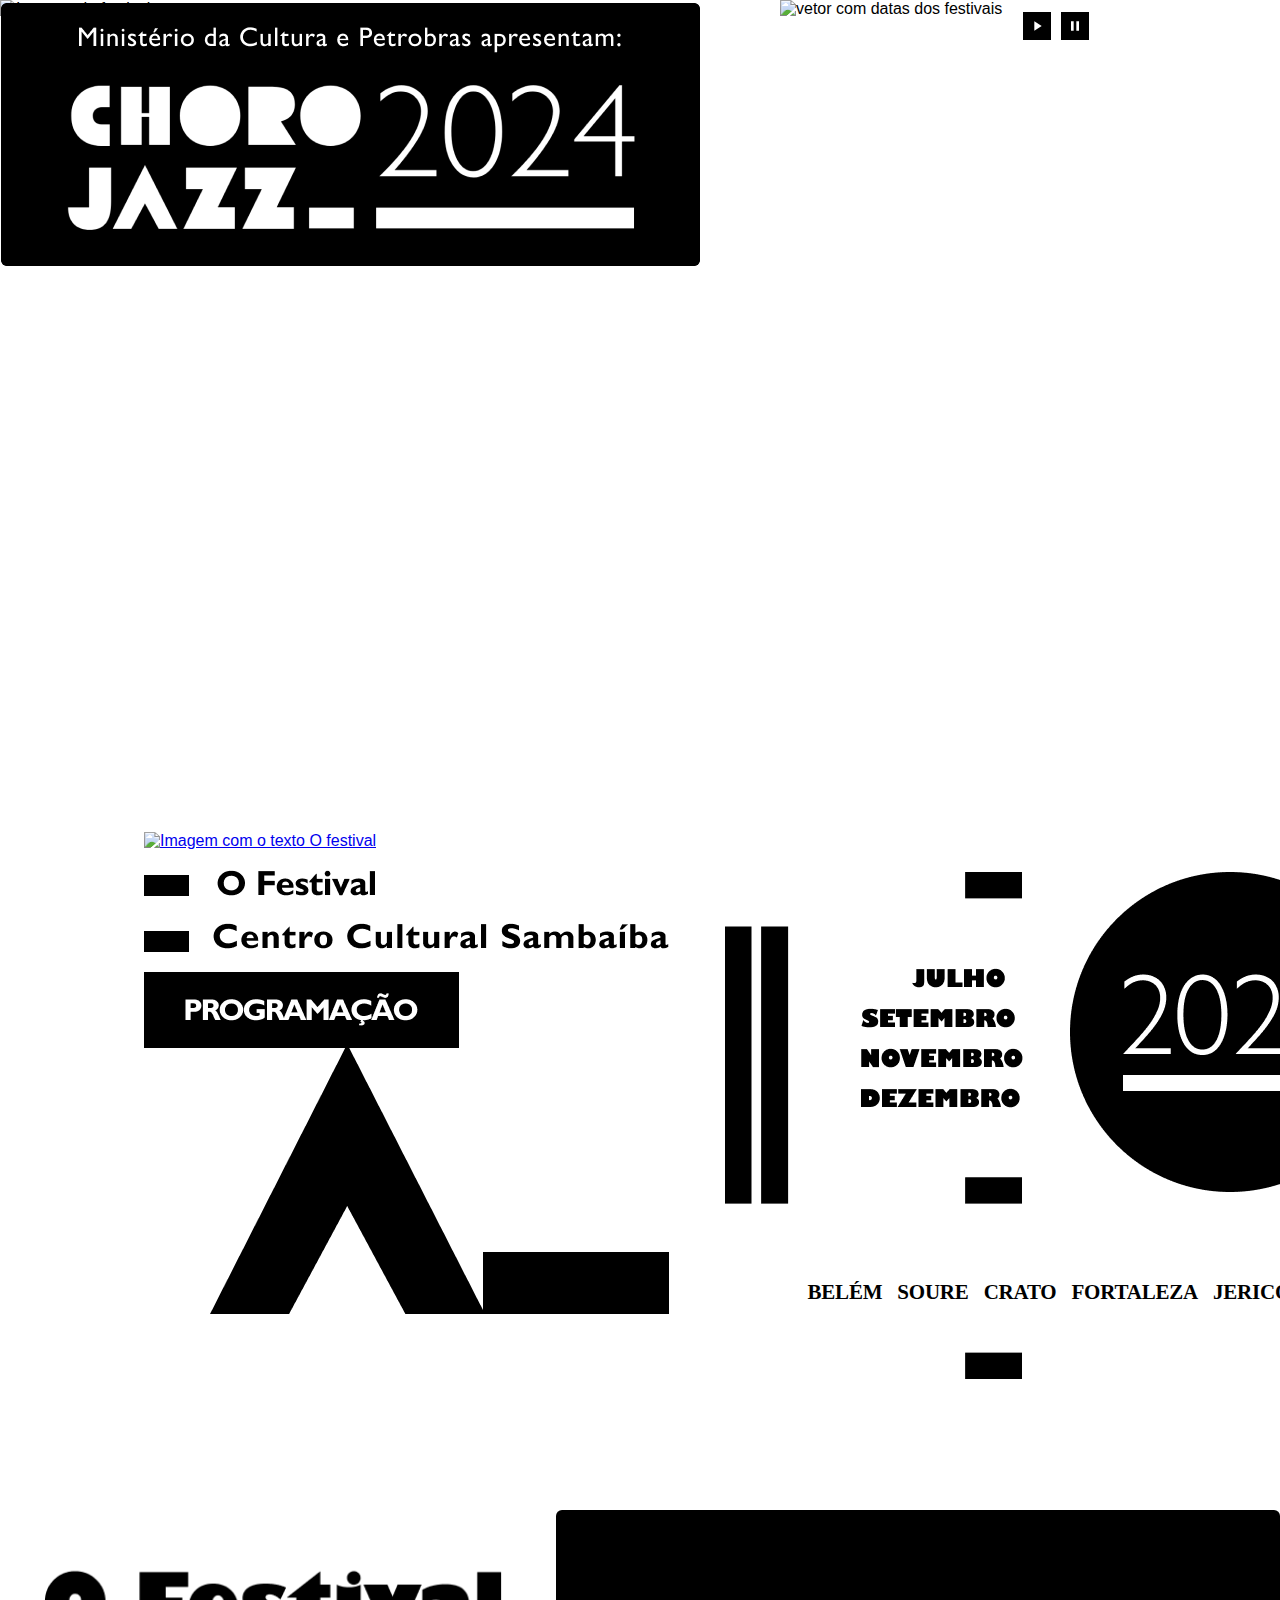
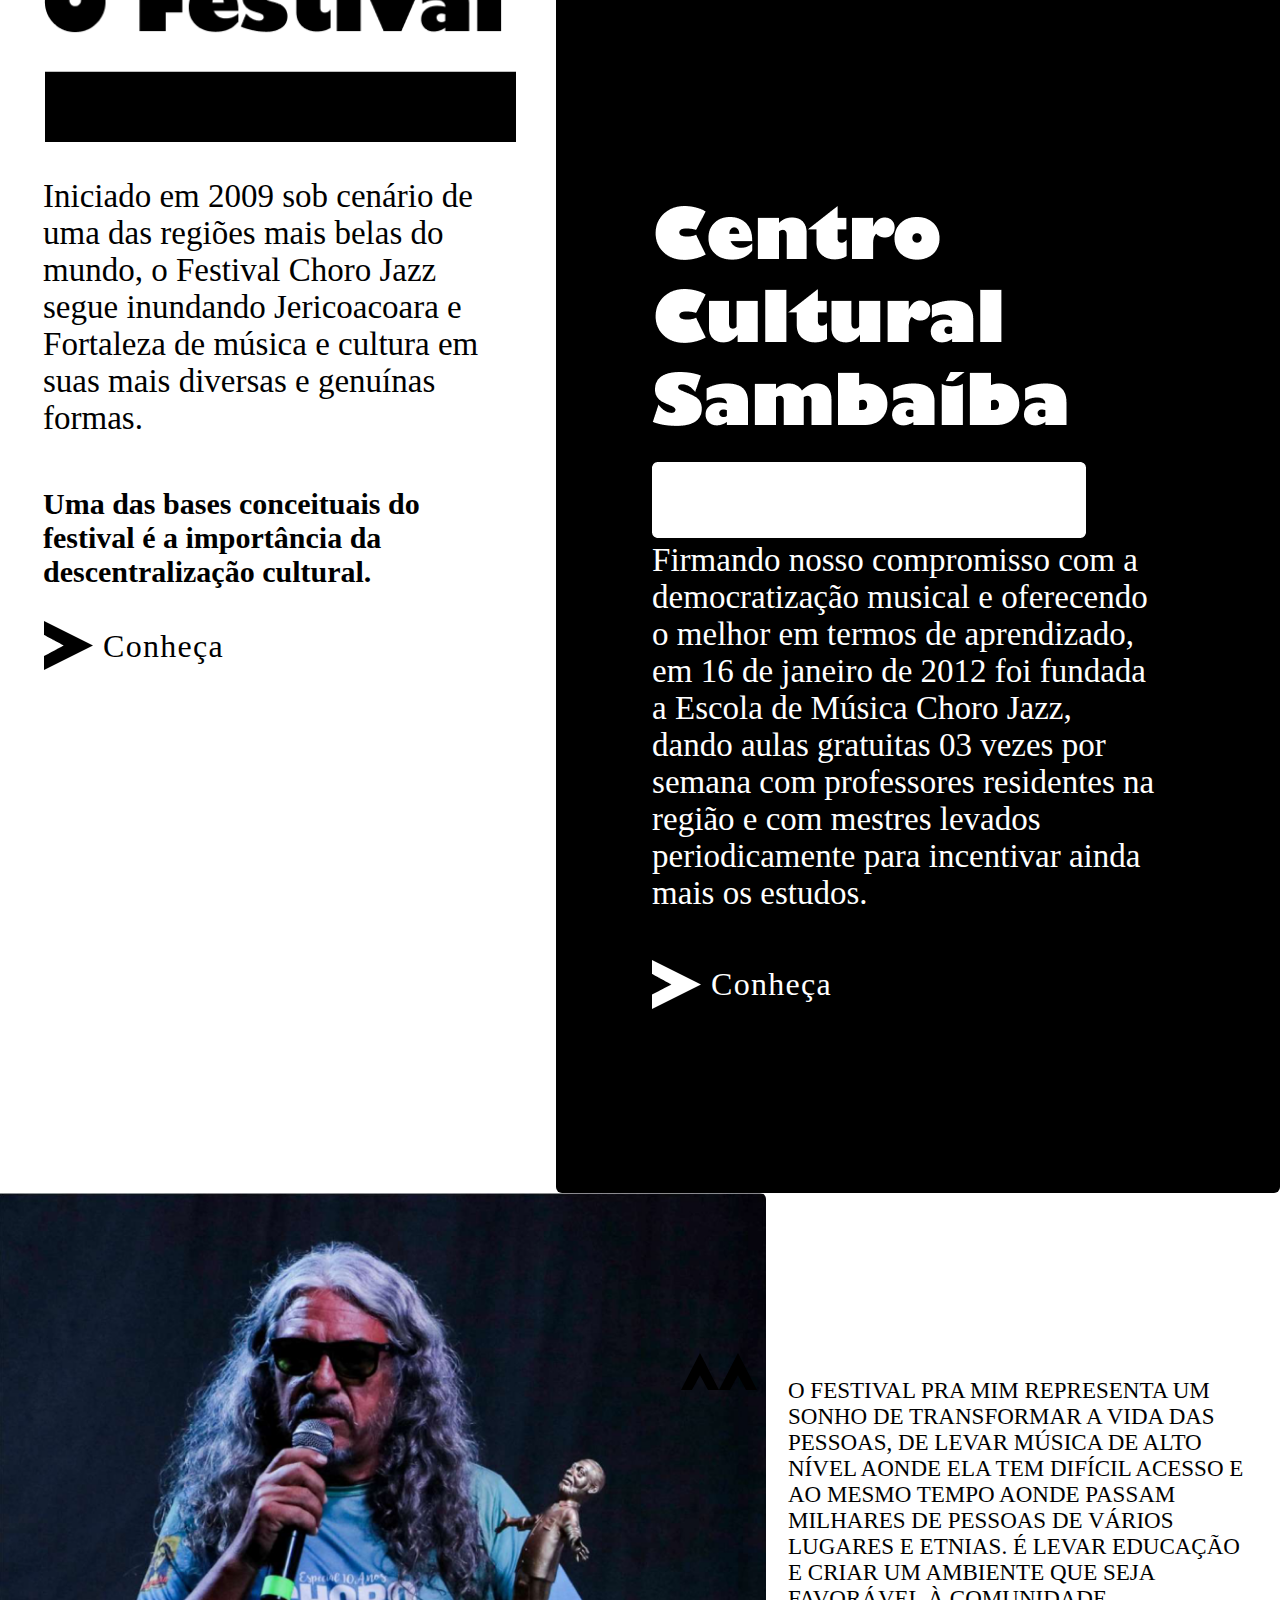
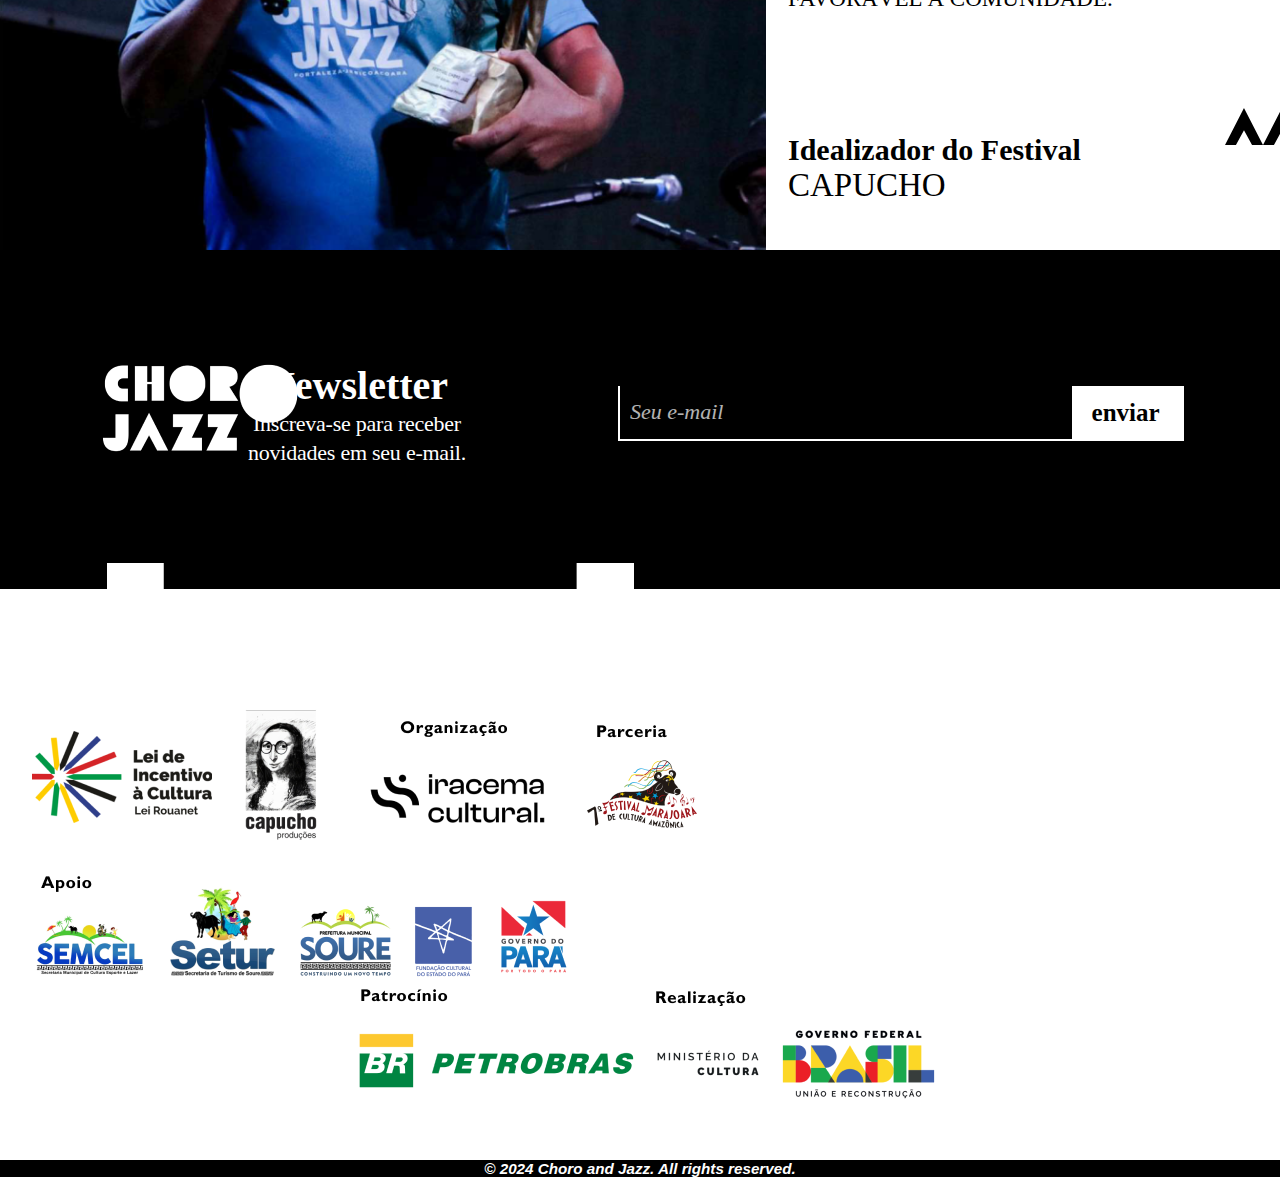
==== commit 8aade69a: "responsividade das paginas" ====
--- a/index.html
+++ b/index.html
@@ -9,6 +9,7 @@
     <link rel="stylesheet" href="https://fonts.googleapis.com/css2?family=Gill+Sans+Nova:ital,wght@0,300;0,400;0,500;0,600;0,700;1,400&display=swap" />
     <link rel="stylesheet" href="https://fonts.googleapis.com/css2?family=Gill+Sans+MT:wght@400;700&display=swap" />
     <link rel="stylesheet" href="index.css" />
+   
 </head>
 
 <body>
@@ -291,6 +292,8 @@
     <script src="script.js"></script>
     <script src="cookies.js"></script>
     <script src="formfooter.js"></script>
+    
+
 
 </body>
 
--- a/index.css
+++ b/index.css
@@ -502,7 +502,7 @@
     flex-direction: column;
     align-items: center;
     flex: 1;
-    width: 716px;
+    width: 766px;
     min-height: 643px;
     left: -1px;
     margin-top: -12rem;
@@ -693,6 +693,7 @@
     margin-left: 6.7rem;
     width: 527px;
     height: 26px;
+    
     background: url(public/images/vectorpatrocinadores.png) no-repeat left;
 }
 
@@ -1164,13 +1165,10 @@
     }
 
     .fotoCapucho {
-        display: flex;
-        flex-direction: column;
-        align-items: center;
         margin-top: -22rem;
-
-        border-radius: 6px;
-
+        width: 100%; /* Ajusta a largura para 90% da tela do celular */
+        min-height: auto; /* Permite que a altura se ajuste automaticamente */
+        padding: 0px; /* Adiciona padding para melhor visualização */
     }
 
     .patrocinios {
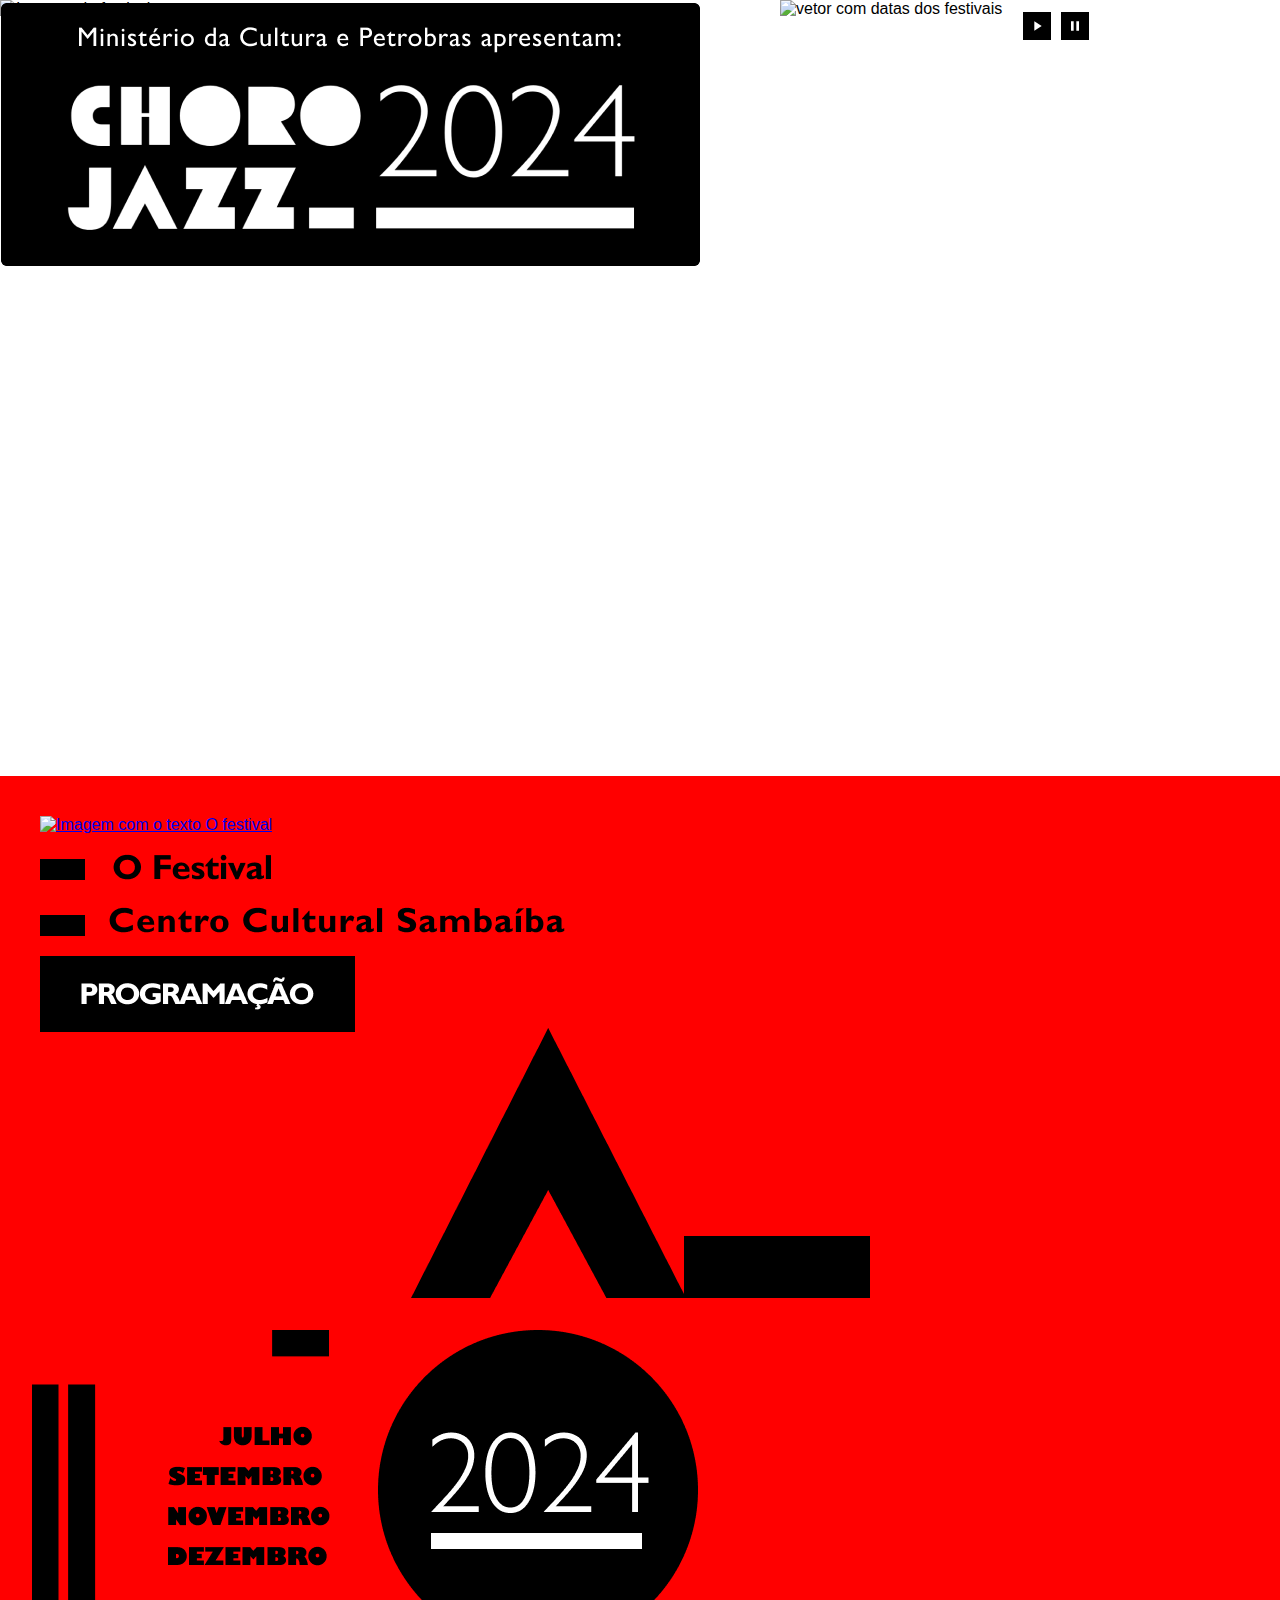
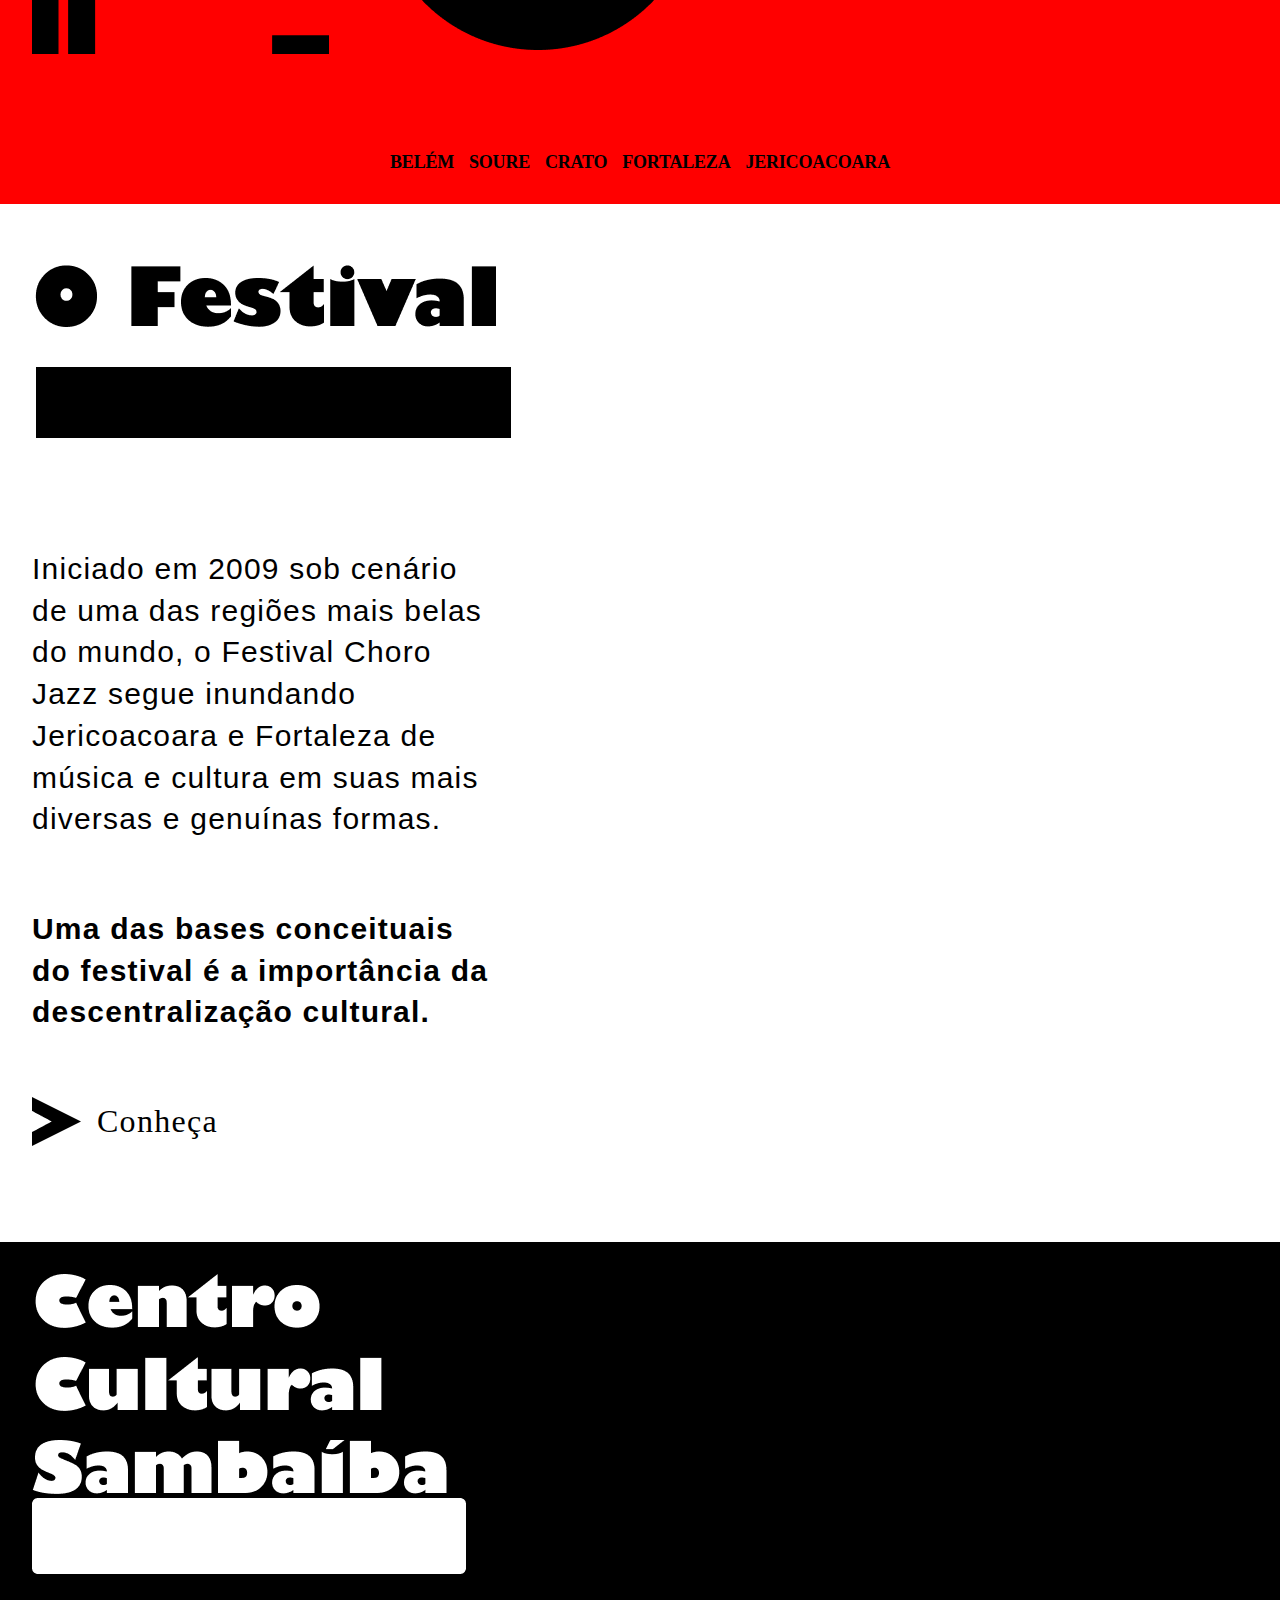
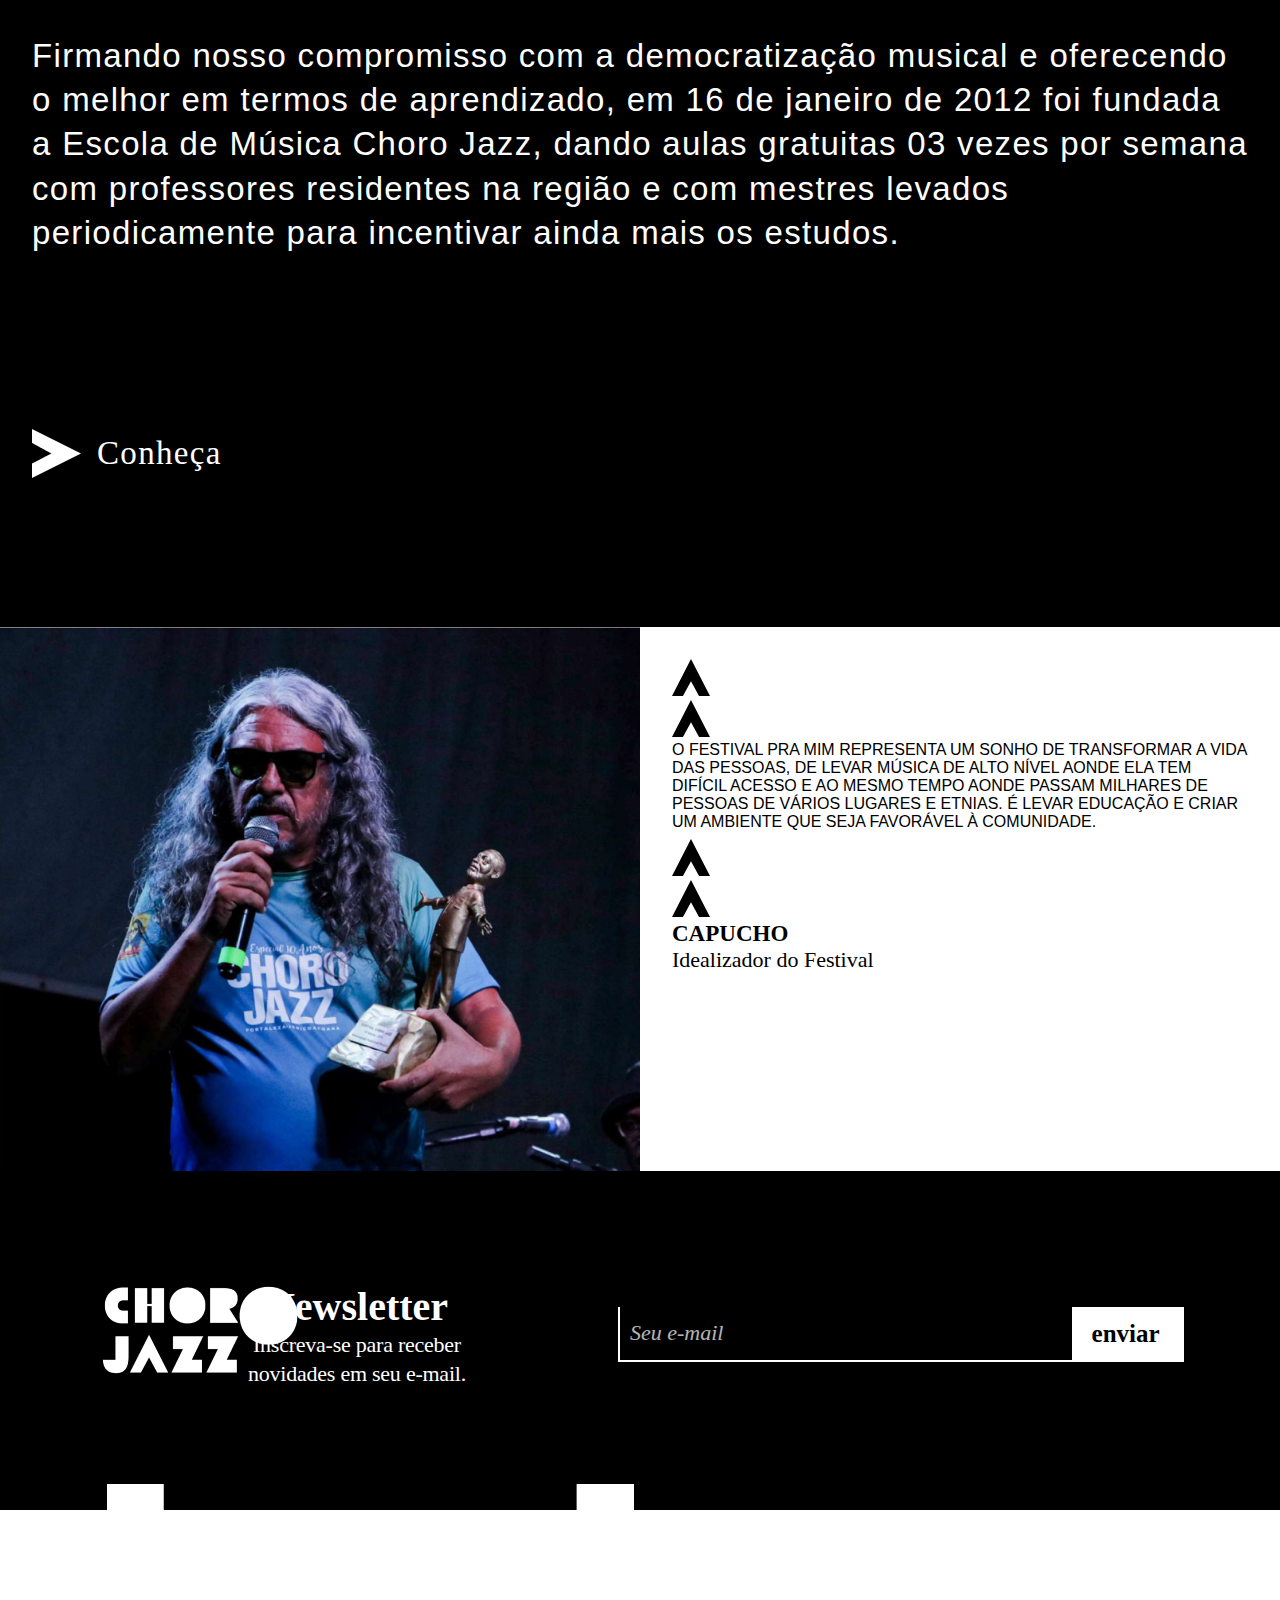
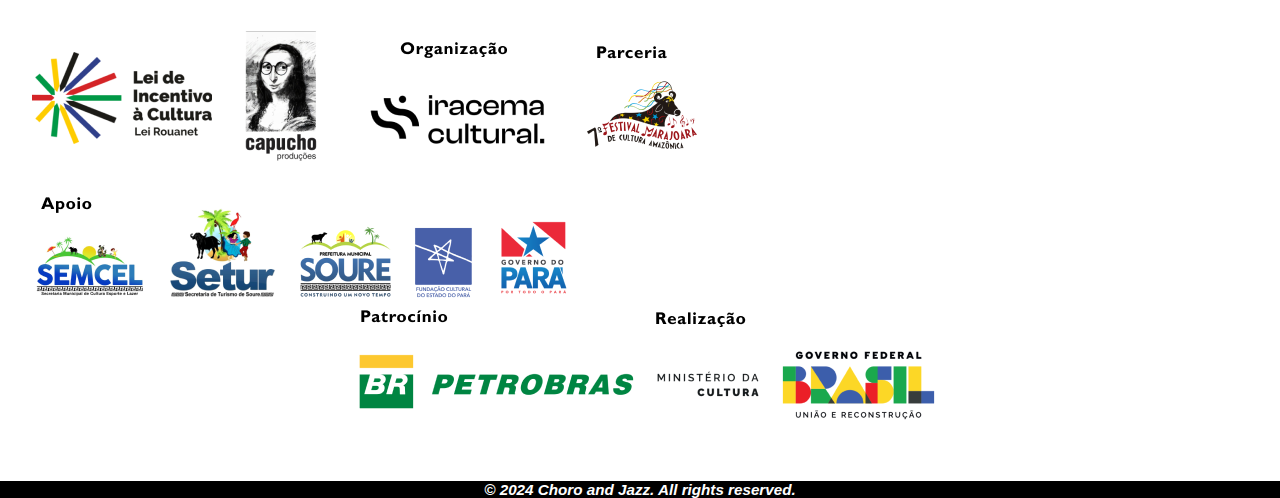
==== commit 71460a23: "style: ajustes na responsividade" ====
--- a/index.html
+++ b/index.html
@@ -1,270 +1,432 @@
 <!DOCTYPE html>
 <html lang="pt-br">
-
-<head>
+  <head>
     <meta charset="UTF-8" />
     <meta name="viewport" content="width=device-width, initial-scale=1.0" />
     <title>Choro Jazz Festival</title>
-    <link rel="stylesheet" href="https://fonts.googleapis.com/css2?family=Gill+Sans+Ultra+Bold:wght@400&display=swap" />
-    <link rel="stylesheet" href="https://fonts.googleapis.com/css2?family=Gill+Sans+Nova:ital,wght@0,300;0,400;0,500;0,600;0,700;1,400&display=swap" />
-    <link rel="stylesheet" href="https://fonts.googleapis.com/css2?family=Gill+Sans+MT:wght@400;700&display=swap" />
+    <link
+      rel="stylesheet"
+      href="https://fonts.googleapis.com/css2?family=Gill+Sans+Ultra+Bold:wght@400&display=swap"
+    />
+    <link
+      rel="stylesheet"
+      href="https://fonts.googleapis.com/css2?family=Gill+Sans+Nova:ital,wght@0,300;0,400;0,500;0,600;0,700;1,400&display=swap"
+    />
+    <link
+      rel="stylesheet"
+      href="https://fonts.googleapis.com/css2?family=Gill+Sans+MT:wght@400;700&display=swap"
+    />
     <link rel="stylesheet" href="index.css" />
-   
-</head>
-
-<body>
-
+  </head>
+
+  <body>
     <header>
-        <div class="image-container">
-            <img class="rectangle-icon" src="public/images/capa.png" alt="Imagem do festival">
-            <img class="logo-capa" src="assets/logo-capa.png" alt="Logo choro e jazz">
-            <img class="vetor-capa" src="public/images/vectorcapa.png" alt="vetor com datas dos festivais">
-            <div class="music-player">
-                <audio id="audio" src="DÉO RIAN E REGIONAL IMPERIAL - 8ª EDIÇÃO FESTIVAL CHORO JAZZ.mp3"></audio>
-                <button id="play" class="control-button">
-                    <svg width="16" height="16" viewBox="0 0 24 24" fill="none" xmlns="http://www.w3.org/2000/svg">
-                        <path d="M8 5V19L19 12L8 5Z" fill="white" />
-                    </svg>
-                </button>
-                <button id="pause" class="control-button">
-                    <svg width="16" height="16" viewBox="0 0 24 24" fill="none" xmlns="http://www.w3.org/2000/svg">
-                        <path d="M6 19H10V5H6V19ZM14 5V19H18V5H14Z" fill="white" />
-                    </svg>
-                </button>
-            </div>
-        </div>
+      <div class="image-container">
+        <img
+          class="rectangle-icon"
+          src="public/images/capa.png"
+          alt="Imagem do festival"
+        />
+        <img
+          class="logo-capa"
+          src="assets/logo-capa.png"
+          alt="Logo choro e jazz"
+        />
+        <img
+          class="vetor-capa"
+          src="public/images/vectorcapa.png"
+          alt="vetor com datas dos festivais"
+        />
+        <div class="music-player">
+          <!-- <audio
+            id="audio"
+            src="DÉO RIAN E REGIONAL IMPERIAL - 8ª EDIÇÃO FESTIVAL CHORO JAZZ.mp3"
+          ></audio> -->
+          <button id="play" class="control-button">
+            <svg
+              width="16"
+              height="16"
+              viewBox="0 0 24 24"
+              fill="none"
+              xmlns="http://www.w3.org/2000/svg"
+            >
+              <path d="M8 5V19L19 12L8 5Z" fill="white" />
+            </svg>
+          </button>
+          <button id="pause" class="control-button">
+            <svg
+              width="16"
+              height="16"
+              viewBox="0 0 24 24"
+              fill="none"
+              xmlns="http://www.w3.org/2000/svg"
+            >
+              <path d="M6 19H10V5H6V19ZM14 5V19H18V5H14Z" fill="white" />
+            </svg>
+          </button>
+        </div>
+      </div>
     </header>
 
-    <section id="navegacao">
-
-        <nav>
-            <div class="nav-link">
-                <ul class="festival-nav-link">
-                    <li><a href="index.html"><img class="imagem-festival" src="public/images/inicio.png" alt="Imagem com o texto O festival"></a></li>
-                    <li><a href="festival.html"><img class="imagem-festival" src="assets/festival.png" alt="Imagem com o texto O festival"></a></li>
-                    <li><a href="sambaiba.html"><img class="imagem-sambaiba" src="assets/centrocultural.png" alt="Imagem Centro Cultural Samambaia"></a></li>
-                    <li><a href="para.html"><img class="imagem-programacao" src="assets/programacao.png" alt="Imagem Programação"></a></li>
-                </ul>
-                <figure><img class="triangulo" src="assets/triangula.png" alt=""></figure>
-            </div>
-            <div class="year">
-                <section>
-                    <div class="meses">
-                        <ul class="meses-list">
-                            <li><img src="assets/julho.png" alt=""></li>
-                            <li class="mesesNav"><img src="assets/setembro.png" alt=""></li>
-                            <li class="mesesNav"><img src="assets/novembro.png" alt=""></li>
-                            <li class="mesesNav"><img src="assets/dezembro.png" alt=""></li>
-                        </ul>
-                    </div>
-                    <figure><img class="yearImg" src="assets/ano.png" alt=""></figure>
-                </section>
-                <ul class="meses-navigation">
-                    <li><a href="para.html">Belém</a></li>
-                    <li><a href="para.html">Soure</a></li>
-                    <li><a href="crato.html">Crato</a></li>
-                    <li><a href="fortaleza.html">Fortaleza</a></li>
-                    <li><a href="jericoacora.html">Jericoacoara</a></li>
-                </ul>
-            </div>
-        </nav>
-    </section>
+    <nav id="navegacao">
+      <div class="navbar">
+        <div class="nav-link">
+          <ul class="festival-nav-link">
+            <li>
+              <a href="index.html"
+                ><img
+                  class="imagem-festival"
+                  src="public/images/inicio.png"
+                  alt="Imagem com o texto O festival"
+              /></a>
+            </li>
+            <li>
+              <a href="festival.html"
+                ><img
+                  class="imagem-festival"
+                  src="assets/festival.png"
+                  alt="Imagem com o texto O festival"
+              /></a>
+            </li>
+            <li>
+              <a href="sambaiba.html"
+                ><img
+                  class="imagem-sambaiba"
+                  src="assets/centrocultural.png"
+                  alt="Imagem Centro Cultural Samambaia"
+              /></a>
+            </li>
+            <li>
+              <a href="para.html"
+                ><img
+                  class="imagem-programacao"
+                  src="assets/programacao.png"
+                  alt="Imagem Programação"
+              /></a>
+            </li>
+          </ul>
+          <figure class="triangulo">
+            <img class="" src="assets/triangula.png" alt="" />
+          </figure>
+        </div>
+        <div class="year">
+          <div class="meses">
+            <ul class="meses-list">
+              <li><img src="assets/julho.png" alt="" /></li>
+              <li class="mesesNav"><img src="assets/setembro.png" alt="" /></li>
+              <li class="mesesNav"><img src="assets/novembro.png" alt="" /></li>
+              <li class="mesesNav"><img src="assets/dezembro.png" alt="" /></li>
+            </ul>
+            <figure>
+              <img class="yearImg" src="assets/ano.png" alt="" />
+            </figure>
+          </div>
+          <div class="nav-wrapper">
+            <ul class="meses-navigation">
+              <li><a href="para.html">Belém</a></li>
+              <li><a href="para.html">Soure</a></li>
+              <li><a href="crato.html">Crato</a></li>
+              <li><a href="fortaleza.html">Fortaleza</a></li>
+              <li><a href="jericoacora.html">Jericoacoara</a></li>
+            </ul>
+          </div>
+        </div>
+      </div>
+    </nav>
     <main>
-
-        <section class="festival">
-
-            <div class="collum">
-
-                <figure>
-                    <img class="fest" src="assets/ofestival.png" alt="">
-
-                </figure>
-
-
-                <p class="descricao-festival">Iniciado em 2009 sob cenário de uma das regiões mais belas do mundo, o
-                    Festival Choro Jazz segue inundando Jericoacoara e Fortaleza de música e cultura em suas mais
-                    diversas e genuínas formas.</p>
-                <br>
-                <p class="descricao-festival">
-                    <span>Uma das bases conceituais do festival é a importância da descentralização cultural.</span>
-                </p>
-
-
-                <div class="vetorfest">
-                    <a href="" target="_blank">
-                        <img src="assets/Vector.png" alt="">
-
-                        <a href="festival.html"><span>Conheça</span></a>
-                    </a>
-                </div>
-
-            </div>
-            <div class="collum2">
-
-                <div class="centro">
-                    <figure>
-                        <img class="cent" src="public/images/cent.png" alt="">
-
-                    </figure>
-                    <figure><img class="cent-retangulo" src="assets/retanguloBranco.png" alt="Retangulo branco">
-                    </figure>
-
-                    <p>Firmando nosso compromisso com a democratização musical e oferecendo o melhor em termos de
-                        aprendizado, em 16 de janeiro de 2012 foi fundada a Escola de Música Choro Jazz, dando aulas
-                        gratuitas 03 vezes por semana com professores residentes na região e com mestres levados
-                        periodicamente para incentivar ainda mais os estudos.
-
-                    </p>
-
-                    <div class="vetor">
-                        <a href="" target="_blank">
-                            <img src="assets/vectorbranco.png" alt="">
-
-                            <a href="sambaiba.html"><span id="text">Conheça</span></a>
-                        </a>
-                    </div>
-                </div>
-
-
-
-            </div>
-
-        </section>
-
-        <section class="festival">
-
-            <div class="collumFoto">
-
-                <figure>
-                    <img class="fotoCapucho" src="public/images/capuchofoto.png" alt="Fodo capucho">
-                </figure>
-
-            </div>
-
-            <div class="collum3">
-
-                <div class="setas">
-                    <figure>
-                        <img class="seta" src="assets/vetorcima.svg" alt="">
-
-                    </figure>
-                    <figure>
-                        <img class="seta" src="assets/vetorcima.svg" alt="">
-
-                    </figure>
-                </div>
-
-                <p id="capuchoText">O FESTIVAL PRA MIM REPRESENTA UM SONHO DE TRANSFORMAR A VIDA DAS PESSOAS, DE LEVAR
-                    MÚSICA DE ALTO NÍVEL AONDE ELA TEM DIFÍCIL ACESSO E AO MESMO TEMPO AONDE PASSAM MILHARES DE PESSOAS
-                    DE VÁRIOS LUGARES E ETNIAS. É LEVAR EDUCAÇÃO E CRIAR UM AMBIENTE QUE SEJA FAVORÁVEL À COMUNIDADE.
-                </p>
-
-                <div class="setas" id="seta2">
-                    <figure>
-                        <img class="seta" src="assets/vetorcima.svg" alt="">
-
-                    </figure>
-                    <figure>
-                        <img class="seta" src="assets/vetorcima.svg" alt="">
-
-                    </figure>
-                </div>
-
-                <div class="nameCapucho">
-                    <p class="name">
-                        CAPUCHO<br>
-                        <span class="role">Idealizador do Festival</span>
-                    </p>
-                </div>
-
-
-            </div>
-
-
-        </section>
+      <section class="festival">
+        <div class="container">
+          <div class="collum">
+            <figure>
+              <img class="fest" src="assets/ofestival.png" alt="" />
+            </figure>
+
+            <div class="descricao-festival">
+              <p>
+                Iniciado em 2009 sob cenário de uma das regiões mais belas do
+                mundo, o Festival Choro Jazz segue inundando Jericoacoara e
+                Fortaleza de música e cultura em suas mais diversas e genuínas
+                formas.
+              </p>
+
+              <p>
+                Uma das bases conceituais do festival é a importância da
+                descentralização cultural.
+              </p>
+            </div>
+
+            <a href="festival.html" class="vetorfest">
+              <img src="assets/Vector.png" alt="" />
+              <p>Conheça</p>
+            </a>
+          </div>
+          <div class="collum2">
+            <div class="centro">
+              <figure>
+                <img class="cent" src="public/images/cent.png" alt="" />
+              </figure>
+              <figure>
+                <img
+                  class="cent-retangulo"
+                  src="assets/retanguloBranco.png"
+                  alt="Retangulo branco"
+                />
+              </figure>
+
+              <p>
+                Firmando nosso compromisso com a democratização musical e
+                oferecendo o melhor em termos de aprendizado, em 16 de janeiro
+                de 2012 foi fundada a Escola de Música Choro Jazz, dando aulas
+                gratuitas 03 vezes por semana com professores residentes na
+                região e com mestres levados periodicamente para incentivar
+                ainda mais os estudos.
+              </p>
+
+              <a href="sambaiba.html" class="vetorfest black">
+                <img src="assets/vectorbranco.png" alt="" />
+                <p>Conheça</p>
+              </a>
+            </div>
+          </div>
+        </div>
+      </section>
+
+      <section class="festival">
+        <div class="collumFoto">
+          <figure>
+            <img
+              class="fotoCapucho"
+              src="public/images/capuchofoto.png"
+              alt="Fodo capucho"
+            />
+          </figure>
+        </div>
+
+        <div class="collum3">
+          <div class="collum3-content">
+            <div class="setas">
+              <figure>
+                <img class="seta" src="assets/vetorcima.svg" alt="" />
+              </figure>
+              <figure>
+                <img class="seta" src="assets/vetorcima.svg" alt="" />
+              </figure>
+            </div>
+
+            <p id="capuchoText">
+              O FESTIVAL PRA MIM REPRESENTA UM SONHO DE TRANSFORMAR A VIDA DAS
+              PESSOAS, DE LEVAR MÚSICA DE ALTO NÍVEL AONDE ELA TEM DIFÍCIL
+              ACESSO E AO MESMO TEMPO AONDE PASSAM MILHARES DE PESSOAS DE VÁRIOS
+              LUGARES E ETNIAS. É LEVAR EDUCAÇÃO E CRIAR UM AMBIENTE QUE SEJA
+              FAVORÁVEL À COMUNIDADE.
+            </p>
+            <div class="setas" id="seta2">
+              <figure>
+                <img class="seta" src="assets/vetorcima.svg" alt="" />
+              </figure>
+              <figure>
+                <img class="seta" src="assets/vetorcima.svg" alt="" />
+              </figure>
+            </div>
+            <div class="nameCapucho">
+              <p class="name">
+                CAPUCHO<br />
+                <span class="role">Idealizador do Festival</span>
+              </p>
+            </div>
+          </div>
+        </div>
+      </section>
     </main>
     <footer class="shape-with-text-17">
-        <div class="flex-row-b-18">
-            <div class="logo-footer"><img class="logoFooter" src="assets/logo-footer-1.png" alt=""></div>
-            <div>
-                <div class="newsletter-container">
-                    <h2 class="newsletter">Newsletter</h2>
-                    <p class="inscreva">Inscreva-se para receber<br />novidades em seu e-mail.</p>
-                </div>
-            </div>
-            <div style="display: flex; flex-direction: column; padding-top: 0.5em;">
-                <form id="newsletterForm" action="https://formspree.io/f/mzzpbjrl" method="POST">
-                    <div class="inputform">
-                        <input type="email" id="email" name="email" class="rectangle-1a" placeholder="Seu e-mail" required>
-                        <button type="submit" class="rectangle-1b">
-                            <span class="enviar">enviar</span>
-                        </button>
-                    </div>
-                </form>
-                <div id="successMessage2" style="display:none; color:green; margin-top:10px;">Formulário enviado com sucesso!</div>
-            </div>
-        </div>
-        <div class="vector-1d"></div>
-
-
+      <div class="flex-row-b-18">
+        <div class="logo-footer">
+          <img class="logoFooter" src="assets/logo-footer-1.png" alt="" />
+        </div>
+        <div>
+          <div class="newsletter-container">
+            <h2 class="newsletter">Newsletter</h2>
+            <p class="inscreva">
+              Inscreva-se para receber<br />novidades em seu e-mail.
+            </p>
+          </div>
+        </div>
+        <div style="display: flex; flex-direction: column; padding-top: 0.5em">
+          <form
+            id="newsletterForm"
+            action="https://formspree.io/f/mzzpbjrl"
+            method="POST"
+          >
+            <div class="inputform">
+              <input
+                type="email"
+                id="email"
+                name="email"
+                class="rectangle-1a"
+                placeholder="Seu e-mail"
+                required
+              />
+              <button type="submit" class="rectangle-1b">
+                <span class="enviar">enviar</span>
+              </button>
+            </div>
+          </form>
+          <div
+            id="successMessage2"
+            style="display: none; color: green; margin-top: 10px"
+          >
+            Formulário enviado com sucesso!
+          </div>
+        </div>
+      </div>
+      <div class="vector-1d"></div>
     </footer>
 
-    <section class="patocinio-container" style="display: flex; flex-direction: column; align-items:baseline; justify-content: space-around; gap:20px; width: 100%; margin: 0 auto;padding: 2em;">
-
-
-        <section style="display: flex; flex-wrap: wrap; gap: 20px; margin: 5rem auto; justify-content: stretch; align-items: center;">
-
-            <a targert="_blank" href="https://portaldoincentivo.com.br/visitors/how_encourage/1#:~:text=A%20Lei%20Rouanet%20permite%20ao,de%20R%24%20150.000%2C00">
-                <img src="./assets/lei.png" alt="Lei de Incentivo a Cultura" style="display: flex; margin: 0 auto;">
+    <section
+      class="patocinio-container"
+      style="
+        display: flex;
+        flex-direction: column;
+        align-items: baseline;
+        justify-content: space-around;
+        gap: 20px;
+        width: 100%;
+        margin: 0 auto;
+        padding: 2em;
+      "
+    >
+      <section
+        style="
+          display: flex;
+          flex-wrap: wrap;
+          gap: 20px;
+          margin: 5rem auto;
+          justify-content: stretch;
+          align-items: center;
+        "
+      >
+        <a
+          targert="_blank"
+          href="https://portaldoincentivo.com.br/visitors/how_encourage/1#:~:text=A%20Lei%20Rouanet%20permite%20ao,de%20R%24%20150.000%2C00"
+        >
+          <img
+            src="./assets/lei.png"
+            alt="Lei de Incentivo a Cultura"
+            style="display: flex; margin: 0 auto"
+          />
+        </a>
+        <div style="display: flex; flex-direction: column">
+          <a
+            href="https://www.instagram.com/antonio_ivan_capucho/"
+            target="_blank"
+          >
+            <img
+              src="./assets/capuchoPatrocinio.png"
+              alt="Imagem Capucho Produções"
+          /></a>
+        </div>
+        <div
+          style="
+            display: flex;
+            flex-direction: column;
+            justify-content: center;
+            align-items: center;
+          "
+        >
+          <a
+            href="https://www.iracemacultural.com.br/
+                "
+            target="_blank"
+          >
+            <img src="./assets/iracema.png" alt="Logo Iracema Cultural "
+          /></a>
+        </div>
+        <div
+          style="display: flex; flex-direction: column; justify-content: center"
+        >
+          <a
+            href="https://www.instagram.com/festivalmarajoara/
+                "
+            target="_blank"
+          >
+            <img
+              src="./assets/festivalMarajoara.png"
+              alt="Logo Festival Marajoara"
+          /></a>
+        </div>
+        <div style="display: flex; flex-direction: column; flex-wrap: wrap">
+          <div
+            style="
+              display: flex;
+              gap: 20px;
+              justify-content: space-around;
+              align-items: baseline;
+              flex-wrap: wrap;
+            "
+          >
+            <a
+              target="_blank"
+              href="https://soure.pa.gov.br/portal-da-transparencia/estrutura-organizacional/secretaria-de-esporte-cultura-e-lazer/"
+            >
+              <img src="./assets/semcel.png" alt="Logo Semcel"
+            /></a>
+            <a href="https://www.setur.pa.gov.br/" target="_blank"
+              ><img src="./assets/setur.png" alt="Logo Setur"
+            /></a>
+            <a href="https://soure.pa.gov.br/" target="_blank">
+              <img src="./assets/soureLogo.png" alt="Logo Cidade Soure"
+            /></a>
+            <a
+              target="_blank"
+              href="https://www.instagram.com/governopara/
+                  "
+              ><img
+                src="./assets/fundacao.png"
+                alt="Logo de cultura Estado do Pará"
+              />
+
+              <a
+                target="_blank"
+                href="https://www.fcp.pa.gov.br/
+                   "
+              >
+                <img src="./assets/governoPara.png" alt="Logo Governo do Pará"
+              /></a>
             </a>
-            <div style="display: flex; flex-direction: column;">
-                <a href="https://www.instagram.com/antonio_ivan_capucho/" target="_blank"> <img src="./assets/capuchoPatrocinio.png" alt="Imagem Capucho Produções"></a>
-
-            </div>
-            <div style="display: flex; flex-direction: column; justify-content: center; align-items: center; ">
-
-                <a href="https://www.iracemacultural.com.br/
-                " target="_blank"> <img src="./assets/iracema.png" alt="Logo Iracema Cultural "></a>
-            </div>
-            <div style="display: flex; flex-direction: column; justify-content: center;">
-
-                <a href="https://www.instagram.com/festivalmarajoara/
-                " target="_blank"> <img src="./assets/festivalMarajoara.png" alt="Logo Festival Marajoara"></a>
-            </div>
-            <div style="display: flex; flex-direction: column; flex-wrap: wrap;">
-
-                <div style="display: flex; gap:20px; justify-content: space-around; align-items: baseline; flex-wrap: wrap;">
-                    <a target="_blank" href="https://soure.pa.gov.br/portal-da-transparencia/estrutura-organizacional/secretaria-de-esporte-cultura-e-lazer/"> <img src="./assets/semcel.png" alt="Logo Semcel"></a>
-                    <a href="https://www.setur.pa.gov.br/" target="_blank"><img src="./assets/setur.png" alt="Logo Setur"></a>
-                    <a href="https://soure.pa.gov.br/" target="_blank"> <img src="./assets/soureLogo.png" alt="Logo Cidade Soure"></a>
-                    <a target="_blank" href="https://www.instagram.com/governopara/
-                  "><img src="./assets/fundacao.png" alt="Logo de cultura Estado do Pará">
-
-                    <a target="_blank" href="https://www.fcp.pa.gov.br/
-                   ">
-                   <img src="./assets/governoPara.png" alt="Logo Governo do Pará"></a>
-                    </a>
-                </div>
-            </div>
-        </section>
-
-        <section class="patrocio-content" style="display: flex; margin: 0 auto; flex-wrap: wrap; padding-bottom: 1rem; margin-top: -6rem;">
-            <div>
-                <a href="https://www.instagram.com/petrobras/
-               " target="_blank">
-                    <img src="./assets/petrobras.png" alt="Logo da Petrobrás">
-                </a>
-            </div>
-
-            <div>
-                <a href="https://www.gov.br/pt-br
-                " target="_blank">
-                    <img src="./assets/federal.png" alt="Logo do Governo Federal">
-                </a>
-            </div>
-
-        </section>
-
+          </div>
+        </div>
+      </section>
+
+      <section
+        class="patrocio-content"
+        style="
+          display: flex;
+          margin: 0 auto;
+          flex-wrap: wrap;
+          padding-bottom: 1rem;
+          margin-top: -6rem;
+        "
+      >
+        <div>
+          <a
+            href="https://www.instagram.com/petrobras/
+               "
+            target="_blank"
+          >
+            <img src="./assets/petrobras.png" alt="Logo da Petrobrás" />
+          </a>
+        </div>
+
+        <div>
+          <a
+            href="https://www.gov.br/pt-br
+                "
+            target="_blank"
+          >
+            <img src="./assets/federal.png" alt="Logo do Governo Federal" />
+          </a>
+        </div>
+      </section>
     </section>
     <!--Botão subir ao topo-->
 
@@ -272,30 +434,24 @@
 
     <!---->
     <div vw class="enabled">
-        <div vw-access-button class="active"></div>
-        <div vw-plugin-wrapper>
-            <div class="vw-plugin-top-wrapper"></div>
-        </div>
+      <div vw-access-button class="active"></div>
+      <div vw-plugin-wrapper>
+        <div class="vw-plugin-top-wrapper"></div>
+      </div>
     </div>
     <script src="https://vlibras.gov.br/app/vlibras-plugin.js"></script>
     <script>
-        new window.VLibras.Widget('https://vlibras.gov.br/app');
+      new window.VLibras.Widget("https://vlibras.gov.br/app");
     </script>
 
-
     <!-- <img class="patrocinios" src="public/images/regua web.png" alt="Régua de patrocinadores"> -->
 
     <div class="reservados">
-        <h3>© 2024 Choro and Jazz. All rights reserved.</h3>
+      <h3>© 2024 Choro and Jazz. All rights reserved.</h3>
     </div>
 
     <script src="script.js"></script>
     <script src="cookies.js"></script>
     <script src="formfooter.js"></script>
-    
-
-
-</body>
-
-
-</html>+  </body>
+</html>
--- a/index.css
+++ b/index.css
@@ -1,36 +1,36 @@
 /* Reset de margens, paddings e box-sizing */
 * {
-    margin: 0;
-    padding: 0;
-    box-sizing: border-box;
+  margin: 0;
+  padding: 0;
+  box-sizing: border-box;
 }
 
 html,
 body {
-    width: 100%;
-    height: 100%;
-    display: flex;
-    flex-direction: column;
+  width: 100%;
+  height: 100%;
+  display: flex;
+  flex-direction: column;
 }
 
 /* Estilos gerais */
 body {
-    scrollbar-width: thin;
-    scrollbar-color: #000 #ccc;
-    line-height: normal;
-    font-family: "Gill Sans Nova", sans-serif;
-    /* Defina sua fonte padrão */
+  scrollbar-width: thin;
+  scrollbar-color: #000 #ccc;
+  line-height: normal;
+  font-family: "Gill Sans Nova", sans-serif;
+  /* Defina sua fonte padrão */
 }
 
 /* Container principal */
 .main-container {
-    overflow: hidden;
+  overflow: hidden;
 }
 
 /* Garante que todos os elementos dentro de .main-container usem box-sizing: border-box */
 .main-container,
 .main-container * {
-    box-sizing: border-box;
+  box-sizing: border-box;
 }
 
 /* Remove outline padrão de inputs, selects, etc. */
@@ -38,1120 +38,1168 @@
 select,
 textarea,
 button {
-    outline: 0;
+  outline: 0;
 }
 
 /* Estilização da scrollbar para navegadores Webkit */
 ::-webkit-scrollbar {
-    width: 12px;
-    height: 12px;
+  width: 12px;
+  height: 12px;
 }
 
 ::-webkit-scrollbar-thumb {
-    background-color: #000;
-    border-radius: 10px;
-    border: 2px solid #fff;
+  background-color: #000;
+  border-radius: 10px;
+  border: 2px solid #fff;
 }
 
 ::-webkit-scrollbar-track {
-    background-color: #fff;
-    border-radius: 10px;
+  background-color: #fff;
+  border-radius: 10px;
+}
+
+.container {
+  display: flex;
+  justify-content: center;
+  max-width: 1440px;
+  width: 100%;
 }
 
 .image-container {
-    position: relative;
-    display: flex;
+  position: relative;
+  display: flex;
+  justify-content: center;
+  align-items: flex-end;
+  width: 100%;
+  height: 776px;
+  overflow: hidden;
+}
+
+.rectangle-icon {
+  position: absolute;
+  top: 0;
+  left: 0;
+  width: 100%;
+  height: 100%;
+  object-fit: cover;
+  z-index: -1;
+}
+
+.logo-capa {
+  border-radius: 6px;
+  background-color: #000;
+  width: 699px;
+  height: 263px;
+  position: absolute;
+  bottom: 0;
+  z-index: 0;
+  top: 3px;
+  left: 1px;
+}
+
+.vetor-capa {
+  width: 100%;
+  max-width: 500px;
+  height: auto;
+  position: absolute;
+  top: 0;
+  right: 0;
+  z-index: 1;
+}
+
+/*navegação nova*/
+
+#navegacao {
+  /* display: flex;
     justify-content: center;
-    align-items: flex-end;
+    width: 100%; */
+  background-color: red;
+  /* padding-left: 33rem; */
+}
+
+.navbar {
+  display: flex;
+  /* justify-content: space-around; */
+  /* align-items: center; */
+  /* margin-top: 5rem; */
+  /* margin-left: -33rem; */
+  width: 100%;
+  gap: 32px;
+  padding: 32px;
+}
+
+.nav-link {
+  /* margin-left: 15rem; */
+  /* padding: 2rem 0 0 15rem; */
+}
+
+.festival-nav-link {
+  /* padding-left: 10rem; */
+  /* margin-top: -2rem; */
+}
+
+.festival-nav-link li {
+  list-style: none;
+  padding: 0.5rem;
+}
+
+.triangulo {
+  /* padding-left: 14.6em; */
+  margin-top: -1em;
+  display: flex;
+  justify-content: flex-end;
+}
+
+.music-player {
+  display: flex;
+  align-items: center;
+  gap: 10px;
+  margin-bottom: 46rem;
+  margin-left: 52rem;
+  z-index: 2;
+}
+
+.control-button {
+  padding: 6px;
+  font-size: 6px;
+  color: #fff;
+  background-color: #000000;
+  border: none;
+  cursor: pointer;
+  transition: background-color 0.3s ease;
+  display: flex;
+  align-items: center;
+  justify-content: center;
+}
+
+.control-button:hover {
+  background-color: #00000068;
+}
+
+.control-button svg {
+  fill: #fff;
+}
+
+.year {
+  display: flex;
+  /* flex-direction: column; */
+  /* align-items: center; */
+  /* margin-left: 3em; */
+
+  width: 100%;
+}
+
+.year {
+  display: flex;
+  flex-direction: column;
+  gap: 100px;
+}
+
+.yearImg {
+  padding-left: 3rem;
+}
+
+.meses {
+  background-image: url("assets/mesesBg.png");
+  background-repeat: no-repeat;
+  /* background-position: right; */
+  /* width: 297px;
+  height: 507px; */
+  display: flex;
+}
+
+.meses-list {
+  margin-top: 5rem;
+  padding-left: 8rem;
+}
+
+.meses-list li {
+  list-style: none;
+  padding-top: 1rem;
+  justify-content: flex-end;
+}
+
+.meses-list li:first-child {
+  padding-left: 3.7rem;
+}
+
+.mesesNav {
+  padding-left: 0.5rem;
+  /* width: 155px; */
+}
+
+.nav-wrapper {
+  display: flex;
+  flex-direction: column;
+  justify-content: space-between;
+}
+
+.meses-navigation {
+  display: flex;
+  width: 500px;
+  gap: 15px;
+  /* margin-top: -6rem; */
+}
+
+.meses-navigation li {
+  list-style: none;
+}
+
+.meses-navigation li a {
+  text-decoration: none;
+  text-transform: uppercase;
+  color: #000;
+  font-family: "Gill Sans Nova";
+  font-size: 21px;
+  font-style: normal;
+  font-weight: 600;
+  line-height: 94%;
+  /* 19.74px */
+  letter-spacing: -0.21px;
+}
+
+/*main*/
+.festival {
+  display: flex;
+  justify-content: center;
+  /* margin-top: 12rem; */
+}
+
+.descricao-festival {
+  display: flex;
+  flex-direction: column;
+  gap: 68px;
+  max-width: 28ch;
+  /* max-width: 470px; */
+  color: #000;
+  /* font-family: "Gill Sans Nova"; */
+  font-size: 30px;
+  font-style: normal;
+  font-weight: 400;
+  line-height: 139%; /* 41.7px */
+  letter-spacing: 1.2px;
+  margin-top: 58px;
+}
+
+.descricao-festival p:last-child {
+  font-weight: 700;
+}
+
+.collum,
+.collum2 {
+  display: flex;
+  flex-direction: column;
+  /* align-items: center; */
+  width: 100%;
+  flex: 1;
+  padding: 2rem;
+}
+
+.collum {
+  /* background: #fff; */
+}
+
+.collum2 {
+  background: #000000;
+  /* min-height: 1584px; */
+  height: 100%;
+}
+
+.collum3,
+.collumFoto {
+  flex: 1;
+}
+
+.collumFoto figure {
+  width: 100%;
+}
+
+.collumFoto img {
+  display: block;
+  max-width: 100%;
+  object-fit: cover;
+}
+
+.collum3 {
+  display: flex;
+  /* padding: 2rem; */
+  flex-direction: column;
+  align-items: center;
+  /* background: #fff; */
+
+  /* height: 643px; */
+}
+.collum3-content {
+  padding: 2rem;
+}
+
+.collum3 p {
+  /* display: flex;
+  flex-direction: column-reverse;
+  width: 470px;
+  color: #000;
+  font-family: "Gill Sans Nova";
+  font-size: 33px;
+  font-style: normal;
+  font-weight: 400;
+  padding-top: 2rem; */
+}
+
+.collum3 p span {
+  /* color: #000;
+  font-family: "Gill Sans Nova";
+  font-size: 30px;
+  font-style: normal;
+  font-weight: 700; */
+}
+
+.collum2 {
+  /* display: flex;
+  flex-direction: column;
+  justify-content: center;
+  background: #fff;
+  min-height: 726px;
+  flex: 1; */
+}
+
+.fest {
+  /* width: 475px;
+  margin-top: -4rem; */
+}
+
+.retangulo {
+  /* padding-top: 34px;
+  width: 475px; */
+}
+
+.collum p {
+  /* display: flex;
+  flex-direction: column-reverse;
+  width: 470px;
+  color: #000;
+  font-family: "Gill Sans Nova";
+  font-size: 33px;
+  font-style: normal;
+  font-weight: 400;
+  padding-top: 2rem; */
+}
+
+.collum p span {
+  /* color: #000;
+  font-family: "Gill Sans Nova";
+  font-size: 30px;
+  font-style: normal;
+  font-weight: 700; */
+}
+
+.black {
+  /* color: #000; */
+}
+
+.vetor {
+  /* display: flex;
+  justify-content: center;
+  align-items: center;
+  height: 49px;
+  margin-right: 28rem;
+  margin-top: 2rem; */
+}
+
+/* Estilos do link */
+.vetor a {
+  /* display: flex;
+  align-items: center;
+  color: #000;
+  font-family: "Gill Sans MT";
+  font-size: 32px;
+  font-style: normal;
+  font-weight: 400;
+  line-height: 94%;
+  letter-spacing: 1.28px;
+  text-decoration: none;
+  text-align: center; */
+}
+
+.vetor a img {
+  /* margin-right: 10px; */
+}
+
+.vetor a span {
+  display: inline-block;
+}
+
+.vetorfest {
+  display: flex;
+  gap: 1rem;
+  align-items: center;
+  text-decoration: none;
+}
+
+.vetorfest p {
+  font-family: "Gill Sans MT";
+  font-size: 32px;
+  font-style: normal;
+  font-weight: 400;
+  line-height: 94%;
+  color: #000;
+  letter-spacing: 1.28px;
+  text-decoration: none;
+  text-transform: capitalize;
+}
+
+.vetorfest a img {
+  /* margin-right: 10px; */
+}
+
+.vetorfest a span {
+  /* display: inline-block; */
+}
+
+.collum2 {
+  /* background-color: #000000; */
+  /* 
+  border-radius: 6px; */
+  /* padding: -9rem; */
+}
+
+.centro {
+  /* padding-top: 4rem;
+  margin-left: 6rem; */
+  width: 100%;
+  height: inherit;
+}
+
+.centro p {
+  color: #fff;
+  /* font-family: "Gill Sans Nova"; */
+  font-size: 33px;
+  font-style: normal;
+  font-weight: 400;
+  line-height: 134%; /* 44.22px */
+  letter-spacing: 1.32px;
+  margin: 56px 0;
+}
+
+.collum2 h1 {
+  color: #fff;
+  /* display: flex;
+  align-items: flex-start;
+  justify-content: flex-start;
+  width: 319px;
+  font-family: "Gill Sans MT";
+  font-size: 45px;
+  font-style: normal;
+  font-weight: 700;
+  line-height: 110%;
+  letter-spacing: 1.05px;
+  text-decoration: none;
+  z-index: 39; */
+}
+
+.collum2 img {
+  /* padding-top: 2rem; */
+}
+
+.collum2 p {
+  color: #fff;
+  /* width: 505px;
+  font-family: "Gill Sans Nova";
+  font-size: 33px;
+  font-style: normal;
+  font-weight: 400; */
+}
+
+#text {
+  /* padding-top: 2rem; */
+  color: #fff;
+}
+
+.festival2 {
+  /* margin-top: -15rem; */
+}
+
+.setas {
+  /* display: flex;
+  justify-content: flex-start;
+  margin-top: 10rem;
+  margin-left: -38rem;
+  margin-bottom: -3rem; */
+}
+
+#capuchoText {
+  background: #fff;
+  /* display: flex;
+  flex-direction: column;
+  align-items: center;
+  flex: 1;
+  color: #000;
+  font-family: "Gill Sans Nova";
+  font-size: 23px;
+  font-style: normal;
+  font-weight: 300; */
+}
+
+.btn-topo {
+  display: none;
+  /* Inicialmente escondido */
+  position: fixed;
+  bottom: 20px;
+  right: 20px;
+  font-size: 16px;
+  padding: 10px 20px;
+  background-color: #000;
+  color: white;
+  border: none;
+  border-radius: 5px;
+  cursor: pointer;
+}
+
+.fotoCapucho {
+  /* display: flex;
+  flex-direction: column;
+  align-items: center;
+  flex: 1;
+  width: 766px;
+  min-height: 643px;
+  left: -1px;
+  margin-top: -12rem;
+  border-radius: 0 6px 0 0; */
+}
+
+#seta2 {
+  margin-left: 0;
+  /* margin-right: -30rem; */
+  margin-top: 0.5rem;
+}
+
+.name {
+  color: #000;
+  font-family: "Gill Sans Nova";
+  font-size: 23px;
+  font-style: normal;
+  font-weight: 700;
+  margin-bottom: 2rem;
+}
+
+.name span {
+  color: #000;
+  font-family: "Gill Sans Nova";
+  font-size: 22px;
+  font-style: normal;
+  font-weight: 300;
+}
+
+.conheca {
+  display: flex;
+  align-items: flex-start;
+  justify-content: flex-start;
+  height: 2.53%;
+  top: 89.3%;
+  left: 23.52%;
+  color: #fff;
+  font-family: "Gill Sans MT";
+  font-size: 32px;
+  font-style: normal;
+  font-weight: 400;
+  line-height: 94%;
+  letter-spacing: 1.28px;
+  text-decoration: none;
+  z-index: 9;
+}
+
+.shape-with-text-17 {
+  display: flex;
+  width: 100%;
+  height: 432px;
+  background: #000000;
+  flex-direction: column;
+  margin-top: -2rem;
+}
+
+.flex-row-b-18 {
+  display: flex;
+  justify-content: space-between;
+  padding: 6rem;
+}
+
+.newsletter-container {
+  display: flex;
+  flex-direction: column;
+  align-items: center;
+  margin-top: 1rem;
+  margin-left: -13rem;
+}
+
+.newsletter {
+  display: flex;
+  align-items: flex-start;
+  justify-content: center;
+  color: #fff;
+  text-align: center;
+  font-family: "Gill Sans Nova";
+  font-size: 40px;
+  font-style: normal;
+  font-weight: 700;
+}
+
+.logo-footer {
+  display: flex;
+  justify-content: center;
+  align-items: center;
+}
+
+.inputform {
+  display: flex;
+  justify-content: center;
+  align-items: flex-end;
+  margin-top: 2rem;
+}
+
+.rectangle-1a {
+  width: 456px;
+  height: 55px;
+  background: transparent;
+  border-left: 2px solid #fff;
+  border-bottom: 2px solid #fff;
+  border-right: 2px solid #fff;
+  border-top: none;
+  color: #fff;
+  font-family: "Gill Sans Nova";
+  font-size: 22px;
+  font-style: italic;
+  font-weight: 400;
+  padding-left: 10px;
+}
+
+.rectangle-1a:focus {
+  border-color: #fff;
+  background: transparent;
+}
+
+.rectangle-1a::placeholder {
+  color: #fff;
+  opacity: 0.7;
+}
+
+.seu-e-mail {
+  color: #fff;
+  font-family: "Gill Sans Nova";
+  font-size: 22px;
+  font-style: italic;
+  font-weight: 400;
+  line-height: 32.12px;
+  text-align: center;
+}
+
+.rectangle-1b {
+  border: none;
+  width: 110px;
+  height: 55px;
+  background: #ffffff;
+}
+
+.enviar {
+  display: flex;
+  align-items: center;
+  justify-content: flex-start;
+  color: #000;
+  font-family: "Gill Sans Nova";
+  font-size: 25px;
+  font-style: normal;
+  font-weight: 700;
+  margin-left: 1.1rem;
+}
+
+.inscreva {
+  display: flex;
+  align-items: flex-start;
+  justify-content: center;
+  width: 218px;
+  height: 51.33%;
+  top: 48.67%;
+  left: 21.39%;
+  z-index: 18;
+  color: #fff;
+  text-align: center;
+  font-family: "Gill Sans Nova";
+  font-size: 22px;
+  font-style: normal;
+  font-weight: 500;
+  line-height: 133%;
+  letter-spacing: -0.242px;
+}
+
+.vector-1d {
+  display: flex;
+  align-items: flex-start;
+  justify-content: flex-start;
+  margin-left: 6.7rem;
+  width: 527px;
+  height: 26px;
+
+  background: url(public/images/vectorpatrocinadores.png) no-repeat left;
+}
+
+.patrocinios {
+  display: flex;
+  flex-direction: column;
+  align-items: center;
+  margin-left: 14rem;
+  margin-top: -10rem;
+  margin-bottom: -5rem;
+  width: 1188px;
+  height: 649px;
+}
+
+.reservados {
+  display: flex;
+  align-items: center;
+  justify-content: center;
+  color: #ffffff;
+  background-color: #000;
+  width: 100%;
+  height: 87px;
+  text-align: left;
+  font-family: "GillSansNova-BookItalic", sans-serif;
+  font-weight: 400;
+  font-style: italic;
+  font-size: 13px;
+  line-height: normal;
+}
+
+@media (max-width: 1340px) {
+  .container {
+    flex-direction: column;
+  }
+
+  .navbar {
+    flex-direction: column;
+  }
+  .meses-navigation {
+    justify-content: center;
     width: 100%;
-    height: 776px;
-    overflow: hidden;
-}
-
-.rectangle-icon {
-    position: absolute;
-    top: 0;
-    left: 0;
+  }
+
+  .meses-navigation li a {
+    font-size: 18px;
+  }
+
+  .yearImg {
     width: 100%;
-    height: 100%;
-    object-fit: cover;
-    z-index: -1;
-}
-
-
-.logo-capa {
+  }
+  .triangulo {
+    justify-content: center;
+  }
+  .collum,
+  .collum2 {
+    justify-content: flex-start;
+    align-items: flex-start;
+    padding: 2rem;
+  }
+  .vetorfest {
+    padding: 4rem 0;
+  }
+  .fest {
+    margin-bottom: 3rem;
+  }
+
+  .festival {
+    gap: 0;
+  }
+}
+
+@media only screen and (min-width: 600px) and (max-width: 1024px) {
+  .logo-capa {
     border-radius: 6px;
     background-color: #000;
-    width: 699px;
-    height: 263px;
+    width: 377px;
+    height: 143px;
     position: absolute;
-    bottom: 0;
-    z-index: 0;
     top: 3px;
-    left: 1px;
-}
-
-
-.vetor-capa {
-    width: 100%;
-    max-width: 500px;
-    height: auto;
-    position: absolute;
-    top: 0;
-    right: 0;
-    z-index: 1;
-}
-
-
-/*navegação nova*/
-
-#navegacao {
-    display: flex;
-    justify-content: center;
-    width: 100%;
-}
-
-nav {
-    display: flex;
-    justify-content: space-around;
-    align-items: center;
-    margin-top: 5rem;
-    margin-left: -33rem;
-    width: 100%;
-
-}
-
-.nav-link {
-    margin-left: 15rem;
-}
-
-
-.festival-nav-link {
-    padding-left: 10rem;
-    margin-top: -2rem;
-
-}
-
-.festival-nav-link li {
-    list-style: none;
-    padding: 0.5rem;
-}
-
-.triangulo {
-    padding-left: 14.6em;
-    margin-top: -1em;
-}
-
-
-.music-player {
-    display: flex;
-    align-items: center;
-    gap: 10px;
+    left: 0;
+  }
+  .vetor-capa {
+    display: none;
+  }
+
+  .music-player {
     margin-bottom: 46rem;
-    margin-left: 52rem;
-    z-index: 2;
-}
-
-.control-button {
-    padding: 6px;
-    font-size: 6px;
-    color: #fff;
-    background-color: #000000;
-    border: none;
-    cursor: pointer;
-    transition: background-color 0.3s ease;
-    display: flex;
-    align-items: center;
-    justify-content: center;
-}
-
-.control-button:hover {
-    background-color: #00000068;
-}
-
-.control-button svg {
-    fill: #fff;
-}
-
-.year {
+    margin-left: 19rem;
+  }
+
+  .triangulo {
+    /* margin-right: -3rem;
+    margin-left: -0.1rem; */
+  }
+
+  #navegacao {
+    /* display: flex; */
+    /* justify-content: center; */
+    /* width: 100%; */
+    /* margin-left: 3rem; */
+    background-color: green;
+  }
+
+  .navbar {
+    flex-direction: column;
+  }
+
+  /* 
+  nav {
     display: flex;
     flex-direction: column;
     align-items: center;
-    margin-left: 3em;
-
+    margin-top: 5rem;
     width: 100%;
-}
-
-.year section {
-    display: flex;
-}
-
-.yearImg {
-    padding-left: 3rem;
-
-}
-
-.meses {
-    background-image: url('assets/mesesBg.png');
-    background-repeat: no-repeat;
-    background-position: right;
-    width: 297px;
-    height: 507px;
-}
-
-.meses-list {
-    margin-top: 5rem;
-    padding-left: 8rem;
-
-}
-
-.meses-list li {
-    list-style: none;
-    padding-top: 1rem;
-    justify-content: flex-end;
-}
-
-.meses-list li:first-child {
-    padding-left: 3.7rem;
-}
-
-.mesesNav {
-    padding-left: .5rem;
-    width: 155px;
-}
-
-.meses-navigation {
-    display: flex;
-    width: 500px;
-    gap: 15px;
-    margin-top: -6rem;
-}
-
-.meses-navigation li {
-    list-style: none;
-
-}
-
-.meses-navigation li a {
-    text-decoration: none;
-    text-transform: uppercase;
-    color: #000;
-    font-family: "Gill Sans Nova";
-    font-size: 21px;
-    font-style: normal;
-    font-weight: 600;
-    line-height: 94%;
-    /* 19.74px */
-    letter-spacing: -0.21px;
-}
-
-/*main*/
-.festival {
-    display: flex;
-    justify-content: center;
-    margin-top: 12rem;
-
-}
-
-.collum {
+    gap: 7rem;
+  } */
+
+  .nav-link {
+    margin-bottom: 3rem;
+  }
+
+  /* .year {
     display: flex;
     flex-direction: column;
     align-items: center;
-    background: #FFF;
-    margin-top: 6rem;
-    flex: 1;
-    height: 1187px;
-}
-
-.collum3 {
+    width: 100%;
+    margin-left: 24rem;
+  } */
+
+  .meses-navigation li a {
+    /* font-size: 24px; */
+  }
+
+  .festival {
     display: flex;
     flex-direction: column;
     align-items: center;
-    background: #FFF;
-    margin-top: -12rem;
-    flex: 1;
-    width: 720px;
-    height: 643px;
-}
-
-.collum3 p {
-    display: flex;
-    flex-direction: column-reverse;
-    width: 470px;
-    color: #000;
-    font-family: "Gill Sans Nova";
-    font-size: 33px;
-    font-style: normal;
-    font-weight: 400;
-    padding-top: 2rem;
-
-}
-
-.collum3 p span {
-    color: #000;
-    font-family: "Gill Sans Nova";
-    font-size: 30px;
-    font-style: normal;
-    font-weight: 700;
-
-}
-
-.collum2 {
-    display: flex;
-    flex-direction: column;
-    justify-content: center;
-    background: #FFF;
-    min-height: 726px;
-    flex: 1;
-
-
-}
-
-.fest {
-    width: 475px;
-    margin-top: -4rem;
-
-}
-
-.retangulo {
-    padding-top: 34px;
-    width: 475px;
-}
-
-.collum p {
-    display: flex;
-    flex-direction: column-reverse;
-    width: 470px;
-    color: #000;
-    font-family: "Gill Sans Nova";
-    font-size: 33px;
-    font-style: normal;
-    font-weight: 400;
-    padding-top: 2rem;
-
-}
-
-.collum p span {
-    color: #000;
-    font-family: "Gill Sans Nova";
-    font-size: 30px;
-    font-style: normal;
-    font-weight: 700;
-
-}
-
-.vetor {
+    /* padding-top: 10rem; */
+    gap: 5rem;
+  }
+
+  .centro {
+    /* width: 70%; */
+    /* height: 1650px; */
+    /* margin-left: 14rem; */
+  }
+
+  .cent {
+    width: 359px;
+    height: 213px;
+  }
+
+  .cent-retangulo {
+    width: 380px;
+    height: 71px;
+    margin: 2rem 0 4rem 0;
+  }
+
+  .collum2 p {
+    /* display: flex; */
+    /* background-color: #000000; */
+    /* border-radius: 6px; */
+    /* margin-top: 4rem; */
+    /* width: 77%; */
+    font-size: 40px;
+  }
+
+  .festival {
     display: flex;
     justify-content: center;
-    align-items: center;
-    height: 49px;
-    margin-right: 28rem;
-    margin-top: 2rem;
-}
-
-/* Estilos do link */
-.vetor a {
-    display: flex;
-    align-items: center;
-    color: #000;
-    font-family: "Gill Sans MT";
-    font-size: 32px;
-    font-style: normal;
-    font-weight: 400;
-    line-height: 94%;
-    letter-spacing: 1.28px;
-    text-decoration: none;
-    text-align: center;
-}
-
-.vetor a img {
-    margin-right: 10px;
-}
-
-.vetor a span {
-    display: inline-block;
-}
-
-.vetorfest {
-    display: flex;
-    justify-content: center;
-    align-items: center;
-    height: 49px;
-    margin-left: -18em;
-    margin-top: 2rem;
-}
-
-
-.vetorfest a {
-    display: flex;
-    align-items: center;
-    color: #000;
-    font-family: "Gill Sans MT";
-    font-size: 32px;
-    font-style: normal;
-    font-weight: 400;
-    line-height: 94%;
-    /* 30.08px */
-    letter-spacing: 1.28px;
-    text-decoration: none;
-    text-align: center;
-}
-
-.vetorfest a img {
-    margin-right: 10px;
-}
-
-.vetorfest a span {
-    display: inline-block;
-}
-
-.collum2 {
-    background-color: #000000;
+    /* margin-top: 12rem; */
+  }
+
+  .fest {
+    /* width: 466px; */
+  }
+
+  .retangulo {
+    padding-top: 34px;
+    width: 675px;
+  }
+
+  .collum p {
+    /* width: 77%; */
+    font-size: 40px;
+  }
+
+  .collum3 {
+    /* margin-top: 2rem; */
+  }
+
+  .collum p span {
+    font-size: 47px;
+  }
+
+  .vetor {
+    padding: 4rem 0;
+  }
+
+  .vetor img {
+    width: 45px;
+  }
+
+  .vetorfest {
+    /* padding: 6rem;
+    margin-left: -10rem; */
+  }
+
+  .vetorfest img {
+    width: 55px;
+  }
+
+  .vetorfest a span {
+    font-size: 55px;
+  }
+
+  .vetor a span {
+    font-size: 46px;
+  }
+
+  .fotoCapucho {
+    /* display: flex;
+    flex-direction: column;
+    align-items: center; */
+    /* margin-top: -22rem; */
+    /* width: 873px; */
+    /* height: 671px; */
     border-radius: 6px;
-    padding: -9rem;
-}
-
-.centro {
-    padding-top: 4rem;
-    margin-left: 6rem;
-
-}
-
-.collum2 h1 {
-    display: flex;
-    align-items: flex-start;
-    justify-content: flex-start;
-    color: #FFF;
-    width: 319px;
-    font-family: "Gill Sans MT";
-    font-size: 45px;
-    font-style: normal;
-    font-weight: 700;
-    line-height: 110%;
-    letter-spacing: 1.05px;
-    text-decoration: none;
-    z-index: 39;
-}
-
-.collum2 img {
-    padding-top: 2rem;
-}
-
-.collum2 p {
-    width: 505px;
-    color: #FFF;
-    font-family: "Gill Sans Nova";
-    font-size: 33px;
-    font-style: normal;
-    font-weight: 400;
-}
-
-#text {
-    padding-top: 2rem;
-    color: #FFF;
-}
-
-
-.festival2 {
-    margin-top: -15rem;
-}
-
-.setas {
-    display: flex;
-    justify-content: flex-start;
-    margin-top: 10rem;
-    margin-left: -38rem;
-    margin-bottom: -3rem;
-}
-
-
-#capuchoText {
-
+  }
+
+  #capuchoText {
+    padding: 9rem;
     display: flex;
     flex-direction: column;
     align-items: center;
-    background: #FFF;
-    flex: 1;
-    color: #000;
-    font-family: "Gill Sans Nova";
-    font-size: 23px;
-    font-style: normal;
-    font-weight: 300;
-
-
-
-}
-
-.btn-topo {
+    font-size: 30px;
+    margin-top: -11rem;
+    width: 110%;
+  }
+
+  .setas {
     display: none;
-    /* Inicialmente escondido */
-    position: fixed;
-    bottom: 20px;
-    right: 20px;
-    font-size: 16px;
-    padding: 10px 20px;
-    background-color: #000;
-    color: white;
-    border: none;
-    border-radius: 5px;
-    cursor: pointer;
-}
-
-.fotoCapucho {
+  }
+
+  .name {
+    margin-top: -7rem;
+    margin-left: -2rem;
+  }
+
+  .flex-row-b-18 {
+    display: flex;
+    flex-direction: column;
+    align-items: flex-start;
+    margin-top: -2rem;
+  }
+
+  .newsletter-container {
     display: flex;
     flex-direction: column;
     align-items: center;
-    flex: 1;
-    width: 766px;
-    min-height: 643px;
-    left: -1px;
-    margin-top: -12rem;
-    border-radius: 0 6px 0 0;
-
-}
-
-#seta2 {
-    margin-left: 0;
-    margin-right: -30rem;
-    margin-top: 0.5rem;
-}
-
-.name {
+    margin-top: -7rem;
+    margin-left: 16rem;
+  }
+
+  .rectangle-1a {
+    width: 350px;
+    margin-left: 0.7rem;
+  }
+
+  .vector-1d {
+    display: none;
+  }
+
+  /* .patrocinios {
+        width: 739px;
+        height: 466px;
+        margin-left: 4rem;  
+
+} */
+}
+
+/* Media Query para celulares */
+@media only screen and (min-width: 360px) and (max-width: 599px) {
+  .logo-capa {
+    border-radius: 6px;
+    background-color: #000;
+    width: 377px;
+    height: 143px;
+    position: absolute;
+    top: 3px;
+    left: 0;
+  }
+
+  .vetor-capa {
+    display: none;
+  }
+
+  .festival-nav-link img {
+    max-width: 100%;
+    height: auto;
+    display: block;
+  }
+
+  .imagem-festival {
+    width: 159px;
+  }
+
+  .music-player {
+    margin-bottom: 37rem;
+    margin-left: 19rem;
+  }
+
+  .triangulo {
+    /* margin-left: -11em; */
+    height: 212px;
+  }
+
+  .vector-programacao {
+    display: flex;
+    margin-left: 11.1rem;
+    margin-top: 4.7rem;
+  }
+
+  #navegacao {
+    /* margin-left: 4em; */
+  }
+
+  nav {
+    /* margin-top: 5rem;
+    margin-left: 1rem; */
+    width: 100%;
+    /* margin-top: -22rem; */
+  }
+
+  .nav-link {
+    margin-bottom: 3rem;
+  }
+
+  .festival-nav-link {
+    padding-left: 10rem;
+    margin-top: -2rem;
+  }
+
+  .festival-nav-link li {
+    margin-left: -6rem;
+  }
+
+  .triangulo {
+    /* padding-left: 14.6em;
+    margin-top: -0.4rem; */
+  }
+
+  .meses {
+    margin-left: -36rem;
+    margin-top: 49rem;
+  }
+
+  .meses-navigation {
+    list-style-type: none;
+    padding: 0;
+    margin-right: 44.6rem;
+  }
+
+  .meses-navigation li {
+    margin-bottom: 0.5rem;
+  }
+
+  .meses-navigation li a {
+    display: block;
+    font-size: 12px;
+    font-weight: 800;
+    text-decoration: none;
     color: #000;
-    font-family: "Gill Sans Nova";
-    font-size: 23px;
-    font-style: normal;
-    font-weight: 700;
-    margin-bottom: 2rem;
-
-}
-
-.name span {
-    color: #000;
-    font-family: "Gill Sans Nova";
-    font-size: 22px;
-    font-style: normal;
-    font-weight: 300;
-
-}
-
-.conheca {
-    display: flex;
-    align-items: flex-start;
-    justify-content: flex-start;
-    height: 2.53%;
-    top: 89.3%;
-    left: 23.52%;
-    color: #FFF;
-    font-family: "Gill Sans MT";
-    font-size: 32px;
-    font-style: normal;
-    font-weight: 400;
-    line-height: 94%;
-    letter-spacing: 1.28px;
-    text-decoration: none;
-    z-index: 9;
-}
-
-.shape-with-text-17 {
-    display: flex;
-    width: 100%;
-    height: 432px;
-    background: #000000;
+  }
+
+  .yearImg {
+    /* margin-left: -22rem;
+    margin-bottom: -102rem; */
+  }
+
+  .festival {
+    /* display: flex;
     flex-direction: column;
-    margin-top: -2rem;
-}
-
-.flex-row-b-18 {
-    display: flex;
-    justify-content: space-between;
-    padding: 6rem;
-
-}
-
-.newsletter-container {
+    align-items: center;
+    padding-top: 10rem;
+    gap: 5rem; */
+  }
+
+  .centro {
+    /* height: 1090px; */
+    /* margin-left: -3rem; */
+  }
+
+  .cent {
+    width: 359px;
+    height: 213px;
+    margin-left: 4rem;
+  }
+
+  .cent-retangulo {
+  }
+
+  .centro p {
+    /* width: 80%; */
+    font-size: 28px;
+    /* margin-left: 4rem; */
+    /* margin-top: 3rem; */
+  }
+
+  .vetor {
+    padding: 2rem;
+    margin-right: 8rem;
+  }
+
+  .vetor img {
+    width: 35px;
+  }
+
+  .vetorfest {
+    /* padding: 2rem;
+    margin-left: -11rem; */
+  }
+
+  .vetorfest img {
+    width: 35px;
+  }
+
+  .fest {
+    width: 375px;
+    /* margin-bottom: 3rem; */
+  }
+
+  .retangulo {
+    width: 375px;
+    height: 86px;
+    margin-top: -1rem;
+  }
+
+  .collum p {
+    /* width: 90%; */
+    font-size: 30px;
+  }
+
+  .collum p span {
+    font-size: 28px;
+  }
+
+  #capuchoText {
+    padding: 9rem;
     display: flex;
     flex-direction: column;
     align-items: center;
-    margin-top: 1rem;
-    margin-left: -13rem;
-
-}
-
-
-.newsletter {
-    display: flex;
-    align-items: flex-start;
-    justify-content: center;
-    color: #FFF;
-    text-align: center;
-    font-family: "Gill Sans Nova";
-    font-size: 40px;
-    font-style: normal;
-    font-weight: 700;
-
-
-}
-
-.logo-footer {
-    display: flex;
-    justify-content: center;
-    align-items: center;
-
-
-}
-
-.inputform {
-    display: flex;
-    justify-content: center;
-    align-items: flex-end;
-    margin-top: 2rem;
-
-}
-
-.rectangle-1a {
-    width: 456px;
-    height: 55px;
-    background: transparent;
-    border-left: 2px solid #FFF;
-    border-bottom: 2px solid #FFF;
-    border-right: 2px solid #FFF;
-    border-top: none;
-    color: #FFF;
-    font-family: "Gill Sans Nova";
-    font-size: 22px;
-    font-style: italic;
-    font-weight: 400;
-    padding-left: 10px;
-}
-
-.rectangle-1a:focus {
-    border-color: #FFF;
-    background: transparent;
-}
-
-.rectangle-1a::placeholder {
-    color: #FFF;
-    opacity: 0.7;
-}
-
-.seu-e-mail {
-    color: #FFF;
-    font-family: "Gill Sans Nova";
-    font-size: 22px;
-    font-style: italic;
-    font-weight: 400;
-    line-height: 32.12px;
-    text-align: center;
-}
-
-
-
-.rectangle-1b {
-    border: none;
-    width: 110px;
-    height: 55px;
-    background: #ffffff;
-}
-
-.enviar {
-    display: flex;
-    align-items: center;
-    justify-content: flex-start;
-    color: #000;
-    font-family: "Gill Sans Nova";
-    font-size: 25px;
-    font-style: normal;
-    font-weight: 700;
-    margin-left: 1.1rem;
-
-}
-
-.inscreva {
-    display: flex;
-    align-items: flex-start;
-    justify-content: center;
-    width: 218px;
-    height: 51.33%;
-    top: 48.67%;
-    left: 21.39%;
-    z-index: 18;
-    color: #FFF;
-    text-align: center;
-    font-family: "Gill Sans Nova";
-    font-size: 22px;
-    font-style: normal;
-    font-weight: 500;
-    line-height: 133%;
-    letter-spacing: -0.242px;
-}
-
-.vector-1d {
-    display: flex;
-    align-items: flex-start;
-    justify-content: flex-start;
-    margin-left: 6.7rem;
-    width: 527px;
-    height: 26px;
-    
-    background: url(public/images/vectorpatrocinadores.png) no-repeat left;
-}
-
-
-.patrocinios {
-    display: flex;
-    flex-direction: column;
-    align-items: center;
-    margin-left: 14rem;
-    margin-top: -10rem;
-    margin-bottom: -5rem;
-    width: 1188px;
-    height: 649px;
-
-}
-
-.reservados {
-    display: flex;
-    align-items: center;
-    justify-content: center;
-    color: #ffffff;
-    background-color: #000;
-    width: 100%;
-    height: 87px;
-    text-align: left;
-    font-family: 'GillSansNova-BookItalic', sans-serif;
-    font-weight: 400;
-    font-style: italic;
-    font-size: 13px;
-    line-height: normal;
-}
-
-@media only screen and (min-width: 600px) and (max-width: 1024px) {
-
-    .logo-capa {
-        border-radius: 6px;
-        background-color: #000;
-        width: 377px;
-        height: 143px;
-        position: absolute;
-        top: 3px;
-        left: 0;
-    }
-    .vetor-capa {
-        display: none;
-    }
-
-    .music-player {
-        margin-bottom: 46rem;
-        margin-left: 19rem;
-    }
-
-
-    .triangulo {
-        margin-right: -3rem;
-        margin-left: -0.1rem;
-    }
-
-    #navegacao {
-        display: flex;
-        justify-content: center;
-        width: 100%;
-        margin-left: 3rem;
-    }
-
-    nav {
-        display: flex;
-        flex-direction: column;
-        align-items: center;
-        margin-top: 5rem;
-        width: 100%;
-        gap: 7rem;
-    }
-
-    .nav-link {
-        margin-bottom: 3rem;
-
-    }
-
-    .year {
-        display: flex;
-        flex-direction: column;
-        align-items: center;
-        width: 100%;
-        margin-left: 24rem;
-    }
-
-    .meses-navigation li a {
-        font-size: 24px;
-    }
-
-    .festival {
-        display: flex;
-        flex-direction: column;
-        align-items: center;
-        padding-top: 10rem;
-        gap: 5rem;
-    }
-
-    .centro {
-        width: 70%;
-        height: 1650px;
-        margin-left: 14rem;
-
-    }
-
-    .cent {
-        width: 359px;
-        height: 213px;
-
-
-    }
-
-    .cent-retangulo {
-        width: 380px;
-        height: 90px;
-
-
-    }
-
-    .collum2 p {
-        display: flex;
-        background-color: #000000;
-        border-radius: 6px;
-        margin-top: 4rem;
-        width: 77%;
-        font-size: 40px;
-
-    }
-
-    .festival {
-        display: flex;
-        justify-content: center;
-        margin-top: 12rem;
-
-    }
-
-    .fest {
-        width: 466px;
-
-    }
-
-    .retangulo {
-        padding-top: 34px;
-        width: 675px;
-    }
-
-    .collum p {
-        width: 77%;
-        font-size: 40px;
-
-    }
-
-    .collum3 {
-        margin-top: 2rem;
-    }
-
-    .collum p span {
-        font-size: 47px;
-
-
-    }
-
-    .vetor {
-        margin-left: 1.9rem;
-        margin-top: 2rem;
-    }
-
-    .vetor img {
-        width: 45px;
-    }
-
-    .vetorfest {
-        padding: 6rem;
-        margin-left: -10rem;
-    }
-
-    .vetorfest img {
-        width: 55px;
-    }
-
-    .vetorfest a span {
-        font-size: 55px;
-    }
-
-    .vetor a span {
-        font-size: 46px;
-    }
-
-    .fotoCapucho {
-        display: flex;
-        flex-direction: column;
-        align-items: center;
-        margin-top: -22rem;
-        width: 873px;
-        height: 671px;
-        border-radius: 6px;
-
-    }
-
-    #capuchoText {
-        padding: 9rem;
-        display: flex;
-        flex-direction: column;
-        align-items: center;
-        font-size: 30px;
-        margin-top: -11rem;
-        width: 110%;
-    }
-
-    .setas {
-        display: none;
-    }
-
-    .name {
-        margin-top: -7rem;
-        margin-left: -2rem;
-    }
-
-    .flex-row-b-18 {
-        display: flex;
-        flex-direction: column;
-        align-items: flex-start;
-        margin-top: -2rem;
-
-    }
-
-    .newsletter-container {
-        display: flex;
-        flex-direction: column;
-        align-items: center;
-        margin-top: -7rem;
-        margin-left: 16rem;
-
-    }
-
-    .rectangle-1a {
-        width: 350px;
-        margin-left: 0.7rem;
-    }
-
-    .vector-1d {
-        display: none;
-      }
-
-
-    /* .patrocinios {
-        width: 739px;
-        height: 466px;
-        margin-left: 4rem;  
-
-} */
-}
-
-
-/* Media Query para celulares */
-@media only screen and (min-width: 360px) and (max-width: 599px) {
-
-    .logo-capa {
-        border-radius: 6px;
-        background-color: #000;
-        width: 377px;
-        height: 143px;
-        position: absolute;
-        top: 3px;
-        left: 0;
-    }
-
-
-    .vetor-capa {
-        display: none;
-    }
-
-    .festival-nav-link img {
-        max-width: 100%;
-        height: auto;
-        display: block;
-
-    }
-
-    .imagem-festival {
-        width: 159px;
-    }
-
-    .music-player {
-        margin-bottom: 37rem;
-        margin-left: 19rem;
-    }
-
-    .triangulo {
-        margin-left: -11em;
-        height: 212px;
-
-    }
-
-    .vector-programacao {
-        display: flex;
-        margin-left: 11.1rem;
-        margin-top: 4.7rem;
-    }
-
-    #navegacao {
-        margin-left: 4em;
-    }
-
-    nav {
-        margin-top: 5rem;
-        margin-left: 1rem;
-        width: 100%;
-        margin-top: -22rem;
-    }
-
-    .nav-link {
-        margin-bottom: 3rem;
-    }
-
-    .festival-nav-link {
-        padding-left: 10rem;
-        margin-top: -2rem;
-
-    }
-
-    .festival-nav-link li {
-        margin-left: -6rem;
-    }
-
-    .triangulo {
-        padding-left: 14.6em;
-        margin-top: -0.4rem;
-    }
-
-
-
-    .meses {
-        margin-left: -36rem;
-        margin-top: 49rem;
-    }
-
-    .meses-navigation {
-        list-style-type: none;
-        padding: 0;
-        margin-right: 44.6rem;
-    }
-
-    .meses-navigation li {
-        margin-bottom: 0.5rem;
-
-    }
-
-    .meses-navigation li a {
-        display: block;
-        font-size: 12px;
-        font-weight: 800;
-        text-decoration: none;
-        color: #000;
-    }
-
-    .yearImg {
-        margin-left: -22rem;
-        margin-bottom: -102rem;
-    }
-
-
-    .festival {
-        display: flex;
-        flex-direction: column;
-        align-items: center;
-        padding-top: 10rem;
-        gap: 5rem;
-
-    }
-
-    .centro {
-        height: 1090px;
-        margin-left: -3rem;
-
-    }
-
-    .cent {
-        width: 359px;
-        height: 213px;
-        margin-left: 4rem;
-
-    }
-
-    .cent-retangulo {
-        width: 360px;
-        height: 90px;
-        margin-left: 4rem;
-
-    }
-
-    .centro p {
-        width: 80%;
-        font-size: 28px;
-        margin-left: 4rem;
-        margin-top: 3rem;
-
-    }
-
-    .vetor {
-        padding: 2rem;
-        margin-right: 8rem;
-    }
-
-    .vetor img {
-        width: 35px;
-    }
-
-    .vetorfest {
-        padding: 2rem;
-        margin-left: -11rem;
-    }
-
-    .vetorfest img {
-        width: 35px;
-    }
-
-
-    .fest {
-        width: 375px;
-        margin-top: 3rem;
-    }
-
-    .retangulo {
-        width: 375px;
-        height: 86px;
-        margin-top: -1rem;
-    }
-
-    .collum p {
-        width: 90%;
-        font-size: 30px;
-
-    }
-
-    .collum p span {
-        font-size: 28px;
-
-    }
-
-    #capuchoText {
-        padding: 9rem;
-        display: flex;
-        flex-direction: column;
-        align-items: center;
-        font-size: 20px;
-        margin-top: -1rem;
-        width: 90%;
-    }
-
-    .name {
-        margin-left:7rem;
-        margin-top: -8rem;
-    
-    }
-    
-    /* .name span {
+    font-size: 20px;
+    margin-top: -1rem;
+    width: 90%;
+  }
+
+  .name {
+    margin-left: 7rem;
+    margin-top: -8rem;
+  }
+
+  /* .name span {
         color: #000;
         font-family: "Gill Sans Nova";
         font-size: 22px;
@@ -1160,56 +1208,49 @@
     
     } */
 
-    .setas {
-        display: none;
-    }
-
-    .fotoCapucho {
-        margin-top: -22rem;
-        width: 100%; /* Ajusta a largura para 90% da tela do celular */
-        min-height: auto; /* Permite que a altura se ajuste automaticamente */
-        padding: 0px; /* Adiciona padding para melhor visualização */
-    }
-
-    .patrocinios {
-        width: 381px;
-        height: 241px;
-        margin-left: 1rem;
-        margin-top: 0.1rem;
-        margin-bottom: 1rem;
-    }
-
-
-
-    .flex-row-b-18 {
-        flex-direction: column;
-    }
-
-    .newsletter-container {
-        flex-direction: column !important;
-        justify-content: center;
-        margin-left: 0;
-
-    }
-
-    .inscreva {
-        font-size: 18px;
-    }
-
-    .newsletter-form {
-        width: 100%;
-
-    }
-
-    .newsletter-form input {
-        width: 200px;
-
-    }
-
-    .enviar {
-        width: 60px;
-        font-size: 16px;
-
-    }
-
-}+  .setas {
+    display: none;
+  }
+
+  .fotoCapucho {
+    /* margin-top: -22rem; */
+    width: 100%; /* Ajusta a largura para 90% da tela do celular */
+    min-height: auto; /* Permite que a altura se ajuste automaticamente */
+    padding: 0px; /* Adiciona padding para melhor visualização */
+  }
+
+  .patrocinios {
+    width: 381px;
+    height: 241px;
+    margin-left: 1rem;
+    margin-top: 0.1rem;
+    margin-bottom: 1rem;
+  }
+
+  .flex-row-b-18 {
+    flex-direction: column;
+  }
+
+  .newsletter-container {
+    flex-direction: column !important;
+    justify-content: center;
+    margin-left: 0;
+  }
+
+  .inscreva {
+    font-size: 18px;
+  }
+
+  .newsletter-form {
+    width: 100%;
+  }
+
+  .newsletter-form input {
+    width: 200px;
+  }
+
+  .enviar {
+    width: 60px;
+    font-size: 16px;
+  }
+}
